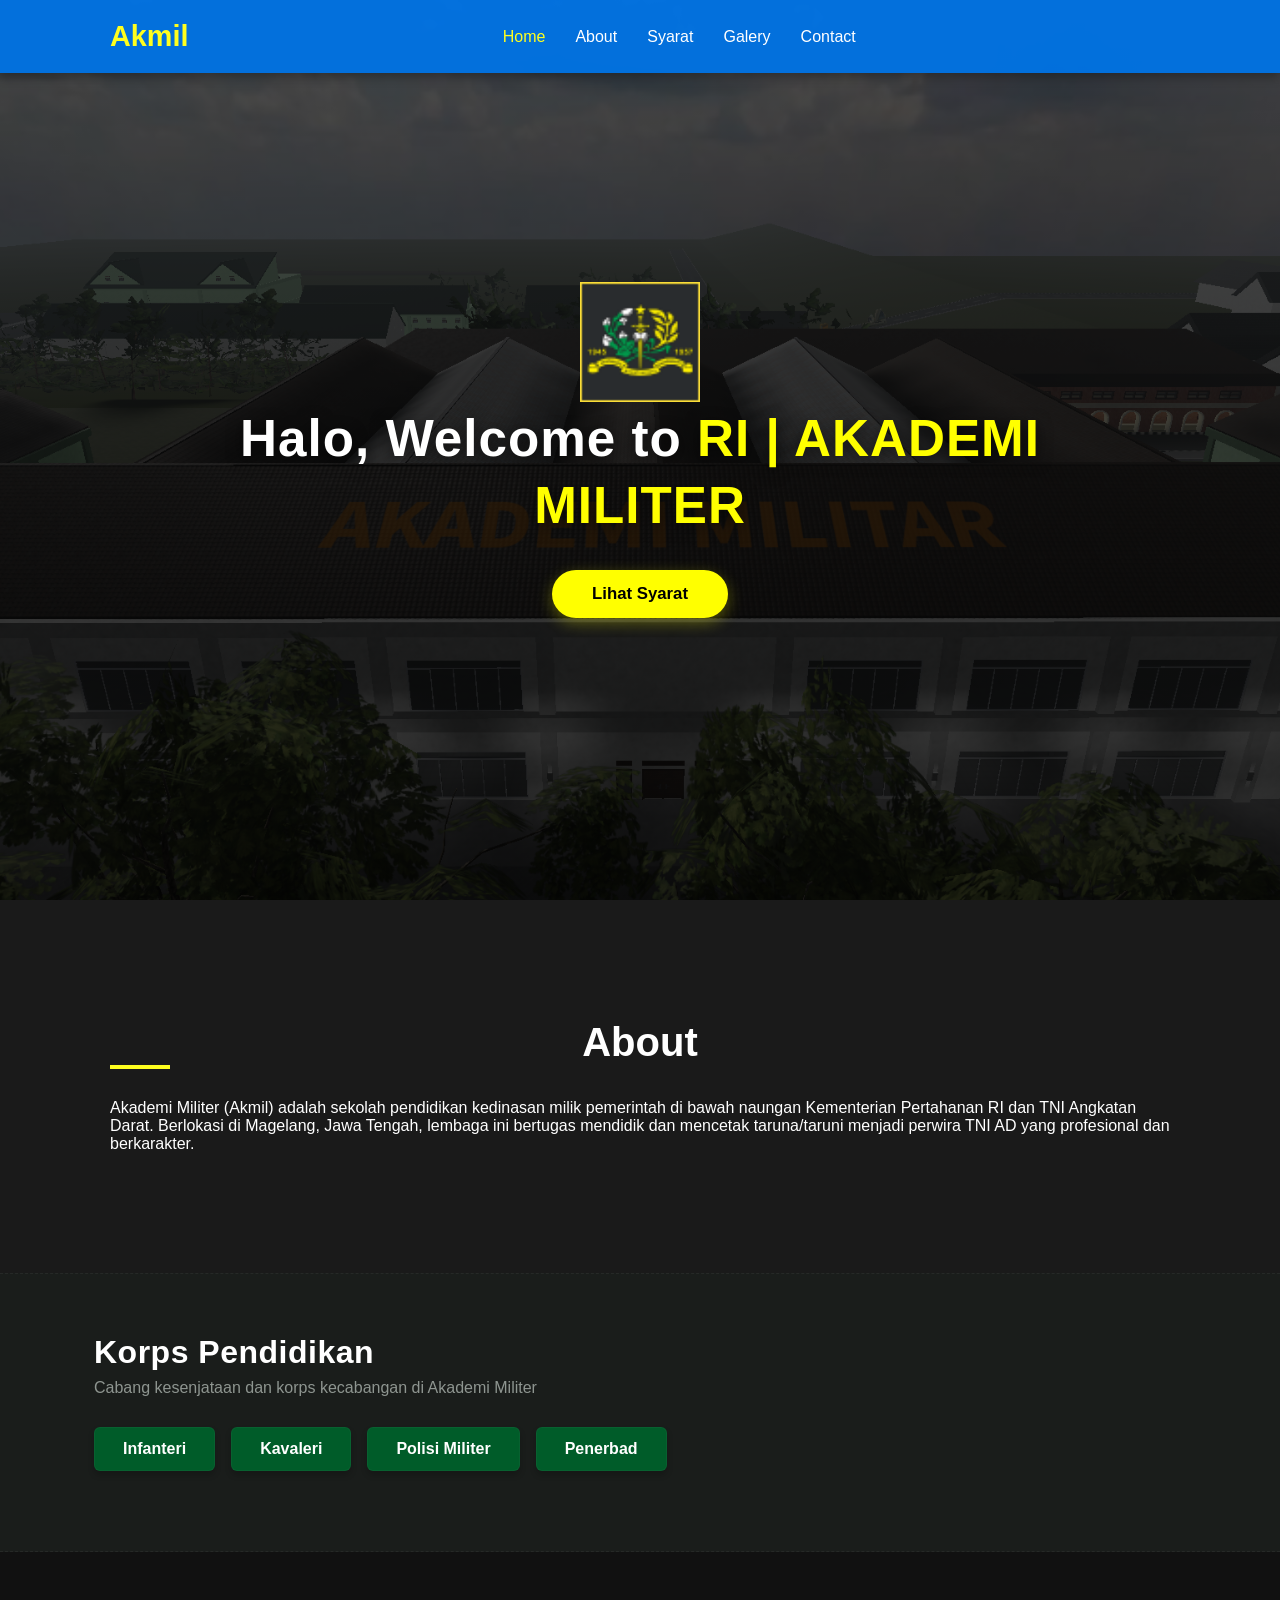
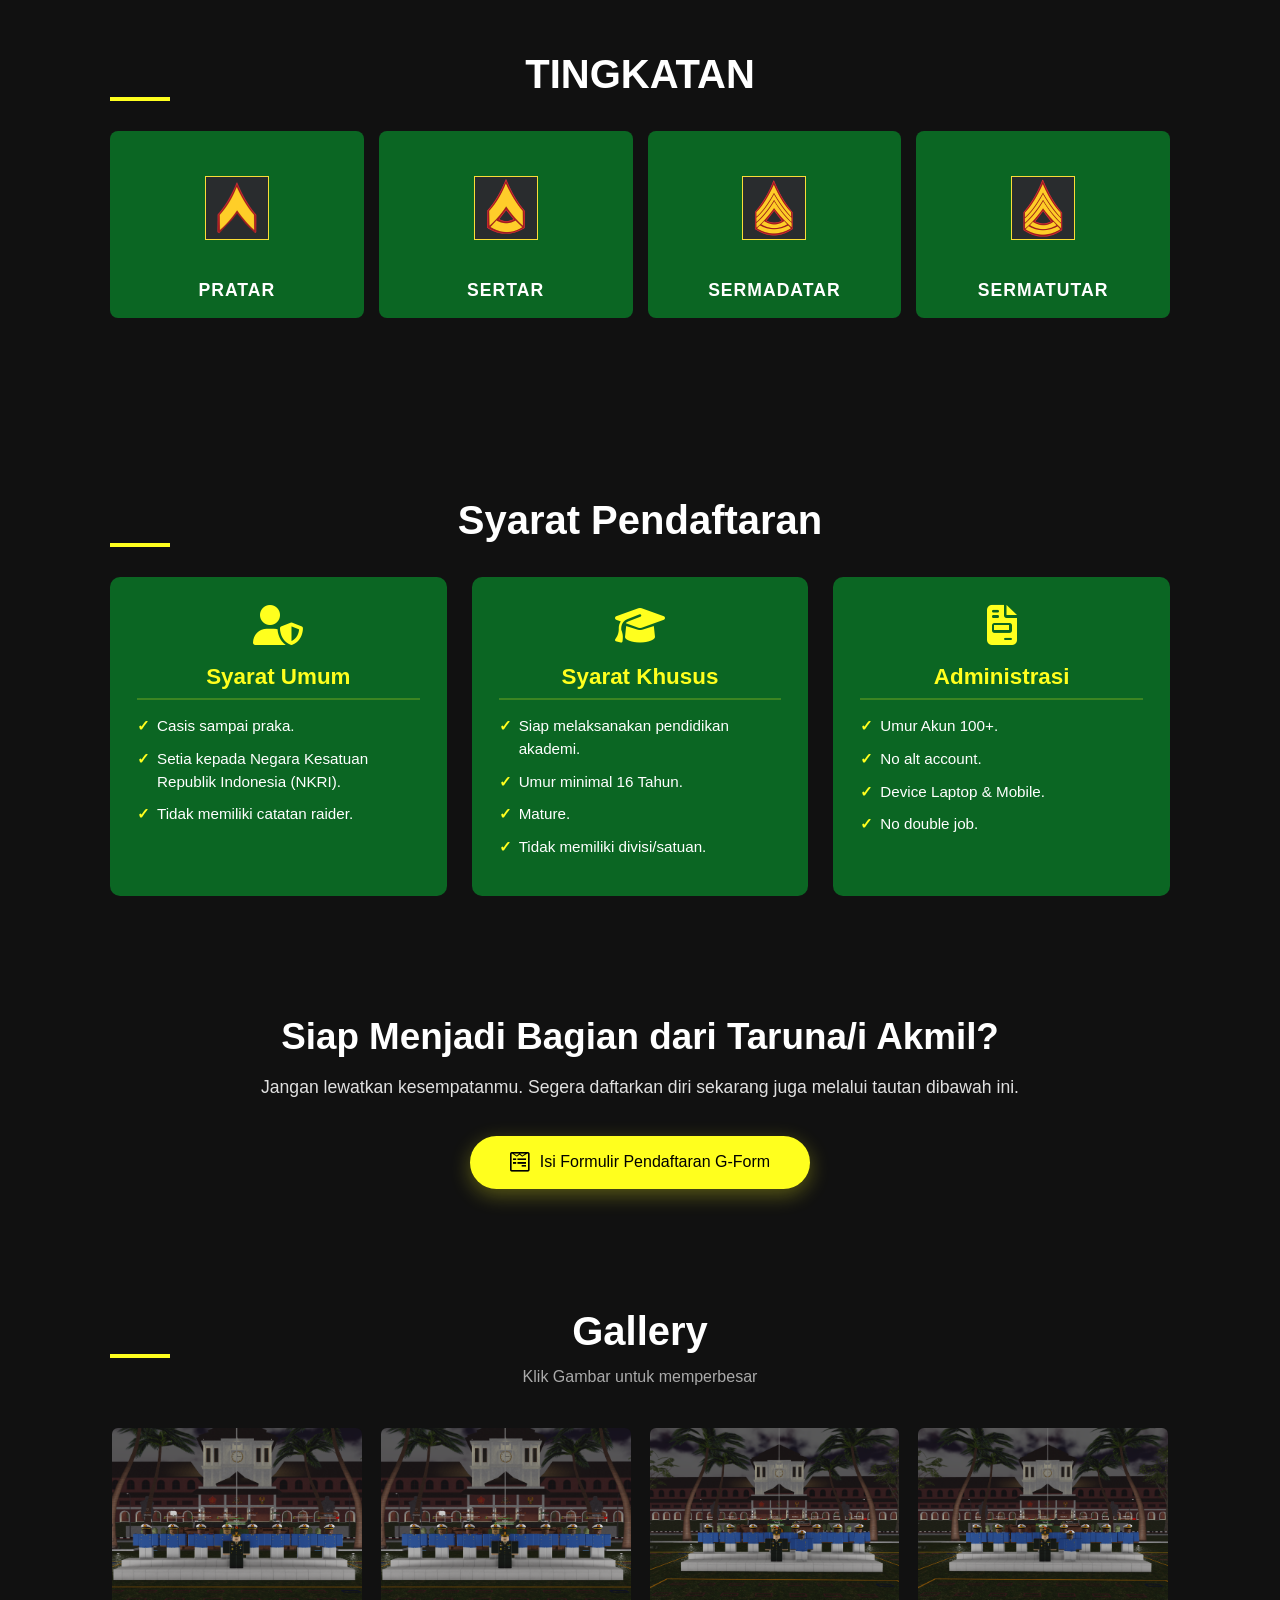
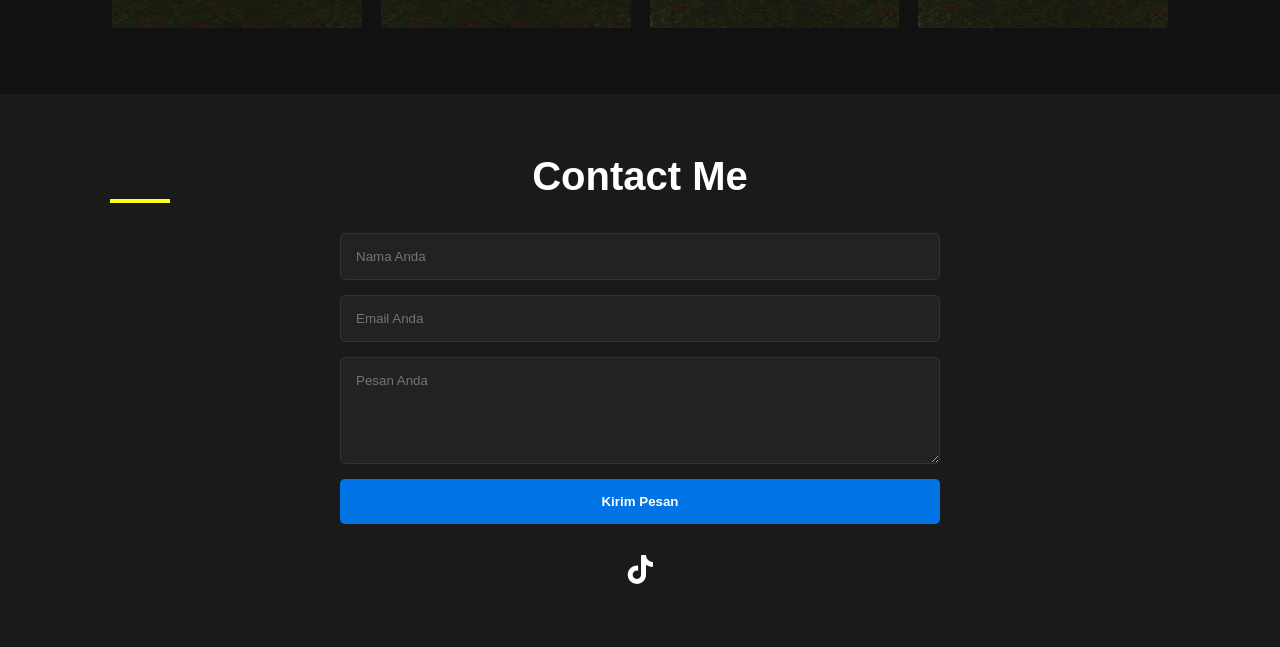
==== index.html @ 9acd3345 "Update 1.1" ====
<!doctype html>
<html lang="en">
  <head>
    <meta charset="UTF-8" />
    <meta name="viewport" content="width=device-width, initial-scale=1.0" />
    <title>AKADEMI MILITER</title>
    <link rel="stylesheet" href="style.css" />
    <link
      rel="stylesheet"
      href="https://cdnjs.cloudflare.com/ajax/libs/font-awesome/6.4.0/css/all.min.css"
    />
  </head>
  <body>
    <!-- NAVBAR START -->
    <nav class="navbar">
      <div class="nav-container">
        <a href="#" class="logo">Akmil</a>
        <ul class="nav-links" id="navLinks">
          <li><a href="#home" class="active">Home</a></li>
          <li>
            <a href="#about" class="dropdown-toggle">About</a>
            <ul class="dropdown-menu">
              <li class="nested-dropdown">
                <a href="#" class="nested-trigger">Korps Pendidikan ▸</a>

                <ul class="nested-menu">
                  <li><a href="/infanteri/infanteri.html">Infanteri</a></li>
                  <li><a href="/kavaleri/kavaleri.html">Kavaleri</a></li>
                  <li><a href="#">Polisi Militer</a></li>
                  <li><a href="#">Penerbad</a></li>
                </ul>
              </li>

              <li><a href="#tingkatan">Tingkatan</a></li>
            </ul>
          </li>
          <li><a href="#syarat">Syarat</a></li>
          <li><a href="#galery">Galery</a></li>
          <li><a href="#contact">Contact</a></li>
        </ul>
        <div class="menu-toggle" id="mobileMenu">
          <span class="bar"></span>
          <span class="bar"></span>
          <span class="bar"></span>
        </div>
      </div>
    </nav>
    <!-- NAVBAR END -->

    <!-- HERO START -->
    <section id="home" class="hero">
      <div class="hero-content">
        <div class="hero-logo-container">
          <img src="image/5.png" alt="" class="hero-logo" />
        </div>
        <h1>
          Halo, Welcome to
          <span class="highlight-yellow">RI | AKADEMI MILITER</span>
        </h1>
        <a href="#syarat" class="btn-lihat-syarat">Lihat Syarat</a>
      </div>
    </section>
    <!-- HERO END -->

    <!-- ABOUT ME -->
    <section id="about" class="about scroll-reveal">
      <div class="container">
        <h2 class="section-title">About</h2>
        <div class="about-grid">
          <div class="about-text">
            <p>
              Akademi Militer (Akmil) adalah sekolah pendidikan kedinasan milik
              pemerintah di bawah naungan Kementerian Pertahanan RI dan TNI
              Angkatan Darat. Berlokasi di Magelang, Jawa Tengah, lembaga ini
              bertugas mendidik dan mencetak taruna/taruni menjadi perwira TNI
              AD yang profesional dan berkarakter.
            </p>
          </div>
        </div>
      </div>
    </section>
    <!-- ABOUT ME END -->

    <section id="korps-pendidikan" class="korps-section">
      <div class="container-korps">
        <h2 class="section-title-korps">Korps Pendidikan</h2>
        <p class="section-subtitle-korps">
          Cabang kesenjataan dan korps kecabangan di Akademi Militer
        </p>

        <div class="korps-buttons-wrapper">
          <a href="/infanteri/infanteri.html" class="korps-btn">Infanteri</a>
          <a href="/kavaleri/kavaleri.html" class="korps-btn">Kavaleri</a>
          <a href="#" class="korps-btn">Polisi Militer</a>
          <a href="#" class="korps-btn">Penerbad</a>
        </div>
      </div>
    </section>

    <!-- SECTION TINGKATAN PANGKAT -->
    <section id="tingkatan" class="tingkatan-section scroll-reveal">
      <div class="container">
        <h2 class="section-title">TINGKATAN</h2>
        <div class="tingkatan-grid">
          <!-- PRATAR -->
          <div class="pangkat-card">
            <div class="pangkat-img-box">
              <img src="/image/6.png" alt="" />
            </div>
            <div class="pangkat-text">PRATAR</div>
          </div>
          <!-- SERTAR -->
          <div class="pangkat-card">
            <div class="pangkat-img-box">
              <img src="/image/7.png" alt="" />
            </div>
            <div class="pangkat-text">SERTAR</div>
          </div>
          <!-- SERMADATAR -->
          <div class="pangkat-card">
            <div class="pangkat-img-box">
              <img src="/image/8.png" alt="" />
            </div>
            <div class="pangkat-text">SERMADATAR</div>
          </div>
          <!-- SERMATUTAR -->
          <div class="pangkat-card">
            <div class="pangkat-img-box">
              <img src="/image/9.png" alt="" />
            </div>
            <div class="pangkat-text">SERMATUTAR</div>
          </div>
        </div>
      </div>
    </section>

    <!-- SYARAT -->
    <section id="syarat" class="syarat-section">
      <div class="container">
        <h2 class="section-title">Syarat Pendaftaran</h2>

        <div class="project-grid">
          <!-- SYARAT UMUM -->
          <div class="project-card-syarat scroll-reveal">
            <div class="syarat-icon">
              <i class="fas fa-user-shield"></i>
            </div>
            <div class="project-info">
              <h3>Syarat Umum</h3>
              <ul>
                <li>Casis sampai praka.</li>
                <li>Setia kepada Negara Kesatuan Republik Indonesia (NKRI).</li>
                <li>Tidak memiliki catatan raider.</li>
              </ul>
            </div>
          </div>

          <!-- Syarat Khusus -->
          <div class="project-card-syarat scroll-reveal">
            <div class="syarat-icon">
              <i class="fas fa-graduation-cap"></i>
            </div>
            <div class="project-info">
              <h3>Syarat Khusus</h3>
              <ul>
                <li>Siap melaksanakan pendidikan akademi.</li>
                <li>Umur minimal 16 Tahun.</li>
                <li>Mature.</li>
                <li>Tidak memiliki divisi/satuan.</li>
              </ul>
            </div>
          </div>

          <!-- Administrasi -->
          <div class="project-card-syarat scroll-reveal">
            <div class="syarat-icon">
              <i class="fas fa-file-invoice"></i>
            </div>
            <div class="project-info">
              <h3>Administrasi</h3>
              <ul>
                <li>Umur Akun 100+.</li>
                <li>No alt account.</li>
                <li>Device Laptop &amp; Mobile.</li>
                <li>No double job.</li>
              </ul>
            </div>
          </div>
        </div>
      </div>
    </section>
    <!-- SYARAT END -->

    <!-- PENDAFTARAN -->
    <section id="pendaftaran" class="pendaftaran_section scroll-reveal">
      <div class="container text-center-cta">
        <h2 class="cta-title">Siap Menjadi Bagian dari Taruna/i Akmil?</h2>
        <p class="cta-subtitle">
          Jangan lewatkan kesempatanmu. Segera daftarkan diri sekarang juga
          melalui tautan dibawah ini.
        </p>
        <a
          href="https://docs.google.com/forms/d/e/1FAIpQLSc3wDZU5ZdJP3DclsAzETI1rInlF4mjYum8f8BNbK_Pau2Jpg/viewform?usp=dialog"
          target="_blank"
          class="btn-daftar-gform"
        >
          <i class="fab fa-wpforms"></i> Isi Formulir Pendaftaran G-Form
        </a>
      </div>
    </section>

    <!-- FOTO GALERY -->
    <section id="galery" class="galery scroll-reveal">
      <div class="container">
        <h2 class="section-title">Gallery</h2>
        <p class="section-subtitle">Klik Gambar untuk memperbesar</p>
        <div class="galery-grid">
          <!-- FIX: class diganti gallery-item agar cocok dengan script.js -->
          <div class="galery-item gallery-item">
            <img src="../image/img1.png" alt="Foto 1" />
          </div>
          <div class="galery-item gallery-item">
            <img src="../image/img1.png" alt="Foto 2" />
          </div>
          <div class="galery-item gallery-item">
            <img src="../image/img2.png" alt="Foto 3" />
          </div>
          <div class="galery-item gallery-item">
            <img src="../image/img2.png" alt="Foto 4" />
          </div>
        </div>
      </div>
    </section>
    <!-- FOTO GALERY END -->

    <!-- FITUR POP-UP -->
    <div id="lightboxModal" class="model">
      <span class="close-modal">&times;</span>
      <img src="../image/img1.png" alt="" id="imgPopup" />
      <div id="caption"></div>
    </div>
    <!-- FITUR POP-UP END -->

    <!-- CONTACT SECTION -->
    <section id="contact" class="contact scroll-reveal">
      <div class="container">
        <h2 class="section-title">Contact Me</h2>
        <form class="contact-form">
          <input type="text" placeholder="Nama Anda" required />
          <input type="email" placeholder="Email Anda" required />
          <textarea rows="5" placeholder="Pesan Anda" required></textarea>
          <button type="submit" class="btn-submit">Kirim Pesan</button>
        </form>
        <div class="social-links">
          <a href="https://www.tiktok.com/@username_kamu" target="_blank"
            ><i class="fab fa-tiktok"></i
          ></a>
        </div>
      </div>
    </section>

    <script src="script.js"></script>
  </body>
</html>
---- style.css ----
:root {
  --primary-blue: #0073e5;
  --secondary-green: #0b6623;
  --accent-yellow: #ffff1e;
  --dark-bg: #111111;
  --light-text: #ffffff;
}

* {
  margin: 0;
  padding: 0;
  box-sizing: border-box;
  font-family: "Segoe UI", "Segoe UI", Tahoma, Geneva, Verdana, sans-serif;
  scroll-behavior: smooth;
}

body {
  background-color: var(--dark-bg);
  color: var(--light-text);
}

.container {
  max-width: 1100px;
  margin: auto;
  padding: 60px 20px;
}

.section-title {
  text-align: center;
  font-size: 2.5rem;
  margin-bottom: 30px;
  position: relative;
  color: var(--light-text);
}

.section-title::after {
  content: "";
  display: block;
  width: 60px;
  height: 4px;
  background-color: var(--accent-yellow);
}

/* NAVBAR START */
.navbar {
  background-color: rgba(0, 115, 229, 0.95);
  position: fixed;
  top: 0;
  width: 100%;
  z-index: 1000;
  box-shadow: 0 4px 10px rgba(0, 0, 0, 0.3);
}

.nav-container {
  display: flex;
  justify-content: space-between;
  align-items: center;
  max-width: 1100px;
  margin: auto;
  padding: 20px;
}

.logo {
  color: var(--accent-yellow);
  font-size: 1.8rem;
  font-weight: bold;
  text-decoration: none;
}

.nav-links {
  display: flex;
  list-style: none;
}

.nav-links a {
  color: var(--light-text);
  text-decoration: none;
  padding: 8px 15px;
  font-weight: 500;
  transition: 0.3s;
}

.nav-links a:hover,
.nav-links a.active {
  color: var(--accent-yellow);
}

/* DROPDOWN DI ABOUT */
.nav-links li.dropdown {
  position: relative;
  display: inline-block;
}

.nav-links .dropdown-menu {
  position: absolute;
  top: 100%;
  left: 50%;
  transform: translateX(-50%) translateY(15px);
  background-color: #111111;
  min-width: 200px;
  border-radius: 8px;
  padding: 10px 0;
  box-shadow: 0 10px 30px rgba(0, 0, 0, 0.55);
  border: 1px solid rgba(255, 255, 255, 0.08);

  list-style: none !important;
  list-style-type: none !important;

  /*SEMBUNYIIN */
  display: none;
  opacity: 0;
  z-index: 999;
}

/* DROPDOWN KORPS */
.dropdown-menu li {
  position: relative;
}

.nester-trigger {
  display: flex;
  justify-content: space-between;
  align-items: center;
}

.nested-menu {
  position: absolute;
  top: -10px;
  left: 100%;
  background-color: #111111 !important;
  border: 1px solid rgba(255, 255, 0, 0.08) !important;
  border-radius: 8px;
  list-style: none !important;
  padding: 10px 0;
  min-width: 200px;
  display: none;
  box-shadow: 0 10px 30px rgba(0, 0, 0, 0.55);
  z-index: 1000;
}

.nested-dropdown:hover .nested-menu {
  display: block;
}

.nested-menu li {
  padding: 10px 16px;
  color: #dddddd impr !important;
  font-size: 0.9rem;
  font-weight: 500;
  transition: all 0.2s ease;
}

.nested-menu li a {
  color: #dddddd !important;
  font-size: 0.95rem;
  font-weight: 500;
  padding: 12px 20px;
  display: block;
  width: 100%;
  text-align: left !important;
  text-decoration: none;
  letter-spacing: 0.3px;
  transition: all 0.25s ease;
}

.nested-menu li a:hover {
  color: #005c29;
  background-color: rgba(0, 92, 41, 0.08) !important;
  padding-left: 26px !important;
}

.nav-links .dropdown-menu::before {
  content: "";
  position: absolute;
  top: 0;
  left: 0;
  width: 100%;
  height: 4px;
  background: #4ab34a;
  border-radius: 8px 8px 0 0;
}

.nav-links .dropdown-menu li {
  width: 100%;
  list-style: none !important;
  list-style-type: none !important;
  padding: 0 !important;
  margin: 0 !important;
}

.nav-links .dropdown-menu li a {
  color: #dddddd !important;
  font-size: 0.95rem !important;
  font-weight: 500 !important;
  padding: 12px 20px !important;
  display: block !important;
  width: 100%;
  text-align: left !important;
  text-decoration: none;
  letter-spacing: 0.3px;
  transition: all 0.25s ease;
}

.nav-links .dropdown-menu li a:hover {
  color: #ffff00 !important;
  background-color: rgba(255, 255, 255, 0.04);
  padding-left: 26px !important;
}

@media (min-width: 769px) {
  .nav-links .dropdown:hover .dropdown-menu {
    display: block;
    opacity: 1;
    transform: translateX(-50%) translateY(3px);
  }
}

.nav-links .dropdown-menu.show-dropdown {
  display: block !important;
  opacity: 1 !important;
  transform: translateX(-50%) translateY(3px) !important;
}

/* RESPONSIVE DI HP */
@media (max-width: 768px) {
  .nav-links .dropdown-menu {
    display: none;
    position: static !important;
    transform: none !important;
    box-shadow: none;
    background-color: rgba(0, 0, 0, 0.15);

    width: 100%;
    padding: 0 !important;
    border: none;
    margin: 0;
  }

  .nav-links .dropdown-menu::before {
    display: none;
  }

  .nav-links .dropdown-menu.show-dropdown {
    display: block !important;
    transform: none !important;
    margin-top: 10px;
    margin-bottom: 10px;
  }

  .nav-links .dropdown-menu li a {
    text-align: center !important;
    padding: 12px 0 !important;
    font-size: 1.1rem !important;
  }

  .nav-links .dropdown-menu li a:hover {
    padding-left: 0 !important;
  }
}
/* NAVBAR END */

.hero {
  background:
    linear-gradient(180deg, rgba(0, 0, 0, 0.6), rgba(0, 0, 0, 0.8) 100%),
    url("image/hero.png") no-repeat center center;
  height: 100vh;
  background-size: cover;
  background-attachment: fixed;
  display: flex;
  justify-content: center;
  align-items: center;
  text-align: center;
  padding: 0 20px;
  position: relative;
}

.profile-img {
  width: 150px;
  height: 150px;
  border-radius: 50%;
  border: 5px solid var(--accent-yellow);
  object-fit: cover;
  margin-bottom: 20px;
}

.hero-content {
  max-width: 900px;
  width: 100%;
}

.hero-logo {
  width: 120px;
  height: auto;
  filter: drop-shadow(0px, 4px, 10px rgba(0, 0, 0, 0.5));
}

.hero h1 {
  color: #ffffff;
  font-size: 3.2rem;
  font-weight: 800;
  letter-spacing: 1px;
  text-shadow: 0 4px 15px rgba(0, 0, 0, 0.6);
  margin-bottom: 30px;
  line-height: 1.3;
}

.highlight-yellow {
  color: #ffff00;
}

.btn-lihat-syarat {
  display: inline-block;
  background-color: #ffff00;
  color: #000000;
  padding: 14px 40px;
  font-size: 1.05rem;
  font-weight: 700;
  text-decoration: none;
  border-radius: 50px;
  box-shadow: 0 5px 15px rgba(255, 255, 0, 0.3);
  transition: all 0.3s ease;
}

.btn-lihat-syarat:hover {
  transform: translateY(-3px);
  box-shadow: 0 8px 20px rgba(255, 255, 0, 0.5);
  background-color: #fffb00;
}
/* HERO END */

.about {
  background-color: #1a1a1a;
  padding: 60px 0;
}

.about-grid {
  display: block;
  margin-top: 30px;
}

.korps-section {
  background-color: #1a1d1b;
  padding: 60px 0 80px 0;
  border-top: 1px dashed rgba(255, 255, 255, 0.05);
  border-bottom: 1px dashed rgba(255, 255, 255, 0.05);
}

.container-korps {
  max-width: 1140px;
  margin: 0 auto;
  padding: 0 24px;
  text-align: left;
}

.section-title-korps {
  font-size: 2rem;
  font-weight: 700;
  color: #ffffff;
  margin-bottom: 8px;
  letter-spacing: 0.5px;
}

.section-subtitle-korps {
  color: #8e9590;
  font-size: 1rem;
  margin-bottom: 30px;
}

.korps-buttons-wrapper {
  display: flex;
  flex-wrap: wrap;
  gap: 16px;
}

.korps-btn {
  display: inline-block;
  background-color: #005c29;
  color: #ffffff !important;
  padding: 12px 28px;
  text-decoration: none !important;
  border-radius: 6px;
  font-size: 1rem;
  font-weight: 600;
  border: 1px solid rgba(255, 255, 255, 0.03);
  box-shadow: 0 4px 6px rgba(0, 0, 0, 0.2);
  transition: all 0.25s cubic-bezier(0.4, 0, 0.2, 1);
}

.korps-btn:hover {
  background-color: #007d37;
  border-color: #ffff00;
  transform: translateY(-3px);
  box-shadow: 0 6px 15px rgba(0, 92, 41, 0.4);
}

/* RESPONSIVE DI HANDPHONE */
@media (max-width: 768px) {
  .korps-section {
    padding: 50px 0;
  }

  .korps-buttons-wrapper {
    display: grid;
    grid-template-columns: repeat(2, 1fr);
    gap: 12px;
  }

  .korps-btn {
    text-align: center;
    padding: 12px 10px;
    font-size: 0.95rem;
  }
}

/* GRID */
.project-grid {
  display: grid;
  grid-template-columns: repeat(3, 1fr);
  gap: 25px;
  margin-top: 30px;
}

.project-card-syarat {
  background-color: var(--secondary-green);
  border-radius: 10px;
  padding: 25px;
  border: 2px solid transparent;
  transition: all 0.3s ease;
  display: flex;
  flex-direction: column;
}

.project-card-syarat:hover {
  transform: translateY(-5px);
  border-color: var(--accent-yellow);
}

.syarat-icon {
  font-size: 2.5rem;
  color: var(--accent-yellow);
  margin-bottom: 15px;
  text-align: center;
}

.project-info h3 {
  color: var(--accent-yellow);
  font-size: 1.4rem;
  margin-bottom: 15px;
  text-align: center;
  border-bottom: 2px solid rgba(255, 255, 30, 0.2);
  padding-bottom: 8px;
}

.project-info ul {
  list-style-type: none;
}

.project-info ul li {
  margin-bottom: 10px;
  font-size: 0.95rem;
  line-height: 1.5;
  position: relative;
  padding-left: 20px;
}

.project-info ul li::before {
  content: "✓";
  position: absolute;
  left: 0;
  color: var(--accent-yellow);
  font-weight: bold;
}

/* GALERY START */
.section-subtitle {
  text-align: center;
  color: #aaa;
  margin-top: -20px;
  margin-bottom: 40px;
}

.galery-grid {
  display: grid;
  grid-template-columns: repeat(auto-fit, minmax(220px, 1fr));
  gap: 15px;
}

.galery-item {
  overflow: hidden;
  border-radius: 8px;
  cursor: pointer;
  border: 2px solid transparent;
  transition: border color 0.3s;
}

.galery-item:hover {
  border-color: var(--accent-yellow);
}

.galery-item img {
  width: 100%;
  height: 200px;
  object-fit: cover;
  transition: transform 0.3s;
}

.galery-item:hover img {
  transform: scale(1.1);
}
/* GALERY END */

/* POP UP START */
.model {
  display: none;
  position: fixed;
  z-index: 2000;
  padding-top: 100px;
  left: 0;
  top: 0;
  width: 100%;
  height: 100%;
  background-color: rgba(0, 0, 0, 0.9);
}

.model-content {
  margin: auto;
  display: block;
  max-width: 80%;
  max-height: 70vh;
  border: 3px solid var(--primary-blue);
}

#caption {
  margin: auto;
  display: block;
  width: 80%;
  text-align: center;
  color: var(--accent-yellow);
  padding: 10px 0;
  font-size: 1.2rem;
}

.close-model {
  position: absolute;
  top: 30px;
  right: 25px;
  color: #fff;
  font-size: 40px;
  font-weight: bold;
  cursor: pointer;
}

/* CONTACT */
.contact {
  background-color: #1a1a1a;
}

.contact-form {
  max-width: 60px;
  max-width: 600px;
  margin: 0 auto 30px;
  display: flex;
  flex-direction: column;
  gap: 15px;
}

.contact-form input,
.contact-form textarea {
  padding: 15px;
  border-radius: 5px;
  border: 1px solid #333;
  background-color: #222;
  color: #fff;
}

.btn-submit {
  background-color: var(--primary-blue);
  color: white;
  padding: 15px;
  border: none;
  border-radius: 5px;
  font-weight: bold;
  cursor: pointer;
  transition: 0.3s;
}

.btn-submit:hover {
  background-color: #0056b3;
}

.social-links {
  text-align: center;
}

.social-links a {
  color: var(--light-text);
  font-size: 1.8rem;
  margin: 0 15px;
  transition: color 0.3s;
}

.social-links a:hover {
  color: var(--accent-yellow);
}

/* TINGKATAN SECTION START*/
.tingkatan-section {
  background-color: var(--dark-bg);
  padding: 40px 0;
}

.tingkatan-grid {
  display: grid;
  grid-template-columns: repeat(4, 1fr);
  gap: 15px;
  margin-bottom: 20px;
}

.pangkat-card {
  background-color: #0b6623;
  border-radius: 8px;
  padding: 15px;
  text-align: center;
  display: flex;
  flex-direction: column;
  align-items: center;
  justify-content: center;
  transition:
    transform 0.3s ease,
    border-color 0.3s ease;
  border: 2px solid transparent;
}

.pangkat-card:hover {
  transform: translateY(-5px);
  border-color: var(--accent-yellow);
}

.pangkat-img-box {
  width: 100%;
  height: 120px;
  display: flex;
  align-items: center;
  justify-content: center;
  margin-bottom: 12px;
  overflow: hidden;
}

.pangkat-img {
  max-width: 100%;
  max-height: 100%;
  object-fit: contain;
}

.pangkat-text {
  color: var(--light-text);
  font-size: 1.1rem;
  font-weight: bold;
  letter-spacing: 1px;
}

/* RESPOSIVE PANGKAT */
@media (max-width: 992px) {
  .tingkatan-grid {
    grid-template-columns: repeat(2, 1fr);
  }
}

@media (max-width: 576px) {
  .tingkatan-grid {
    grid-template-columns: 1fr;
    gap: 10px;
  }

  .pangkat-img-box {
    height: 100px;
  }
}
/* TINGAKATAN END */

/* PENDAFTARAN START */
.pendaftaran-section {
  background: linear-gradient(
    135deg,
    var(--secondary-green, var(--primary-blue))
  );
  text-align: center;
  padding: 80px 20px;
}

.text-center-cta {
  display: flex;
  flex-direction: column;
  align-items: center;
  justify-content: center;
  max-width: 800px;
  margin: auto;
}

.cta-title {
  font-size: 2.3rem;
  color: var(--light-text);
  margin-bottom: 15px;
  font-weight: bold;
}

.cta-subtitle {
  font-size: 1.1rem;
  color: #e0e0e0;
  margin-bottom: 35px;
  line-height: 1.6;
}

/* TOMBOL */
.btn-daftar-gform {
  display: inline-flex;
  align-items: center;
  gap: 10px;
  background-color: var(--accent-yellow);
  color: #000000;
  padding: 15px 40px;
  font-weight: 1.2rem;
  text-decoration: none;
  border-radius: 50px;
  box-shadow: 0 6px 20px rgba(255, 255, 30, 0.3);
  transition: all 0.3s ease;
}

.btn-daftar-gform:hover {
  transform: translateY(-5px);
  box-shadow: 0 10px 25px rgba(255, 255, 30, 0.5);
  background-color: #fffb00;
}

.btn-daftar-gform i {
  font-size: 1.4rem;
}

@keyframes fadeInUp {
  from {
    opacity: 0;
    transform: translateY(40px);
  }

  to {
    opacity: 1;
    transform: translateY(0);
  }
}

.hero-content {
  animation: fadeInUp 1.2s ease-out forwards;
}

.scroll-reveal {
  opacity: 0;
  transform: translateY(50px);
  transition:
    opacity 0.8s ease-out,
    transform 0.8s ease-out;
}

.scroll-reveal.appeared {
  opacity: 1;
  transform: translateY(0);
}

.project-grid.project-card-syarat:nth-child(1) {
  transition-delay: 0.1s;
}
.project-grid.project-card-syarat:nth-child(2) {
  transition-delay: 0.3s;
}
.project-grid.project-card-syarat:nth-child(3) {
  transition-delay: 0.5s;
}

/* RESPONSIVE*/

/* TABLET VIEW */
@media (max-width: 992px) {
  .project-grid {
    grid-template-columns: repeat(2, 1fr);
  }
}

/* HP VIEW */
@media (max-width: 768px) {
  .about-grid {
    grid-template-columns: 1fr;
  }
  .project-grid {
    grid-template-columns: 1fr;
  }
  .nav-links {
    display: none;
    flex-direction: column;
    position: absolute;
    top: 70px;
    right: 0;
    background-color: var(--primary-blue);
    width: 100%;
    text-align: center;
    box-shadow: 0 4px 5px rgba(0, 0, 0, 0.2);
  }
  .nav-links.active {
    display: flex;
  }
  .nav-links li {
    margin: 15px 0;
  }
  .menu-toggle {
    display: block;
    cursor: pointer;
  }
  .menu-toggle .bar {
    display: block;
    width: 25px;
    height: 3px;
    margin: 5px auto;
    background-color: #fff;
  }
}
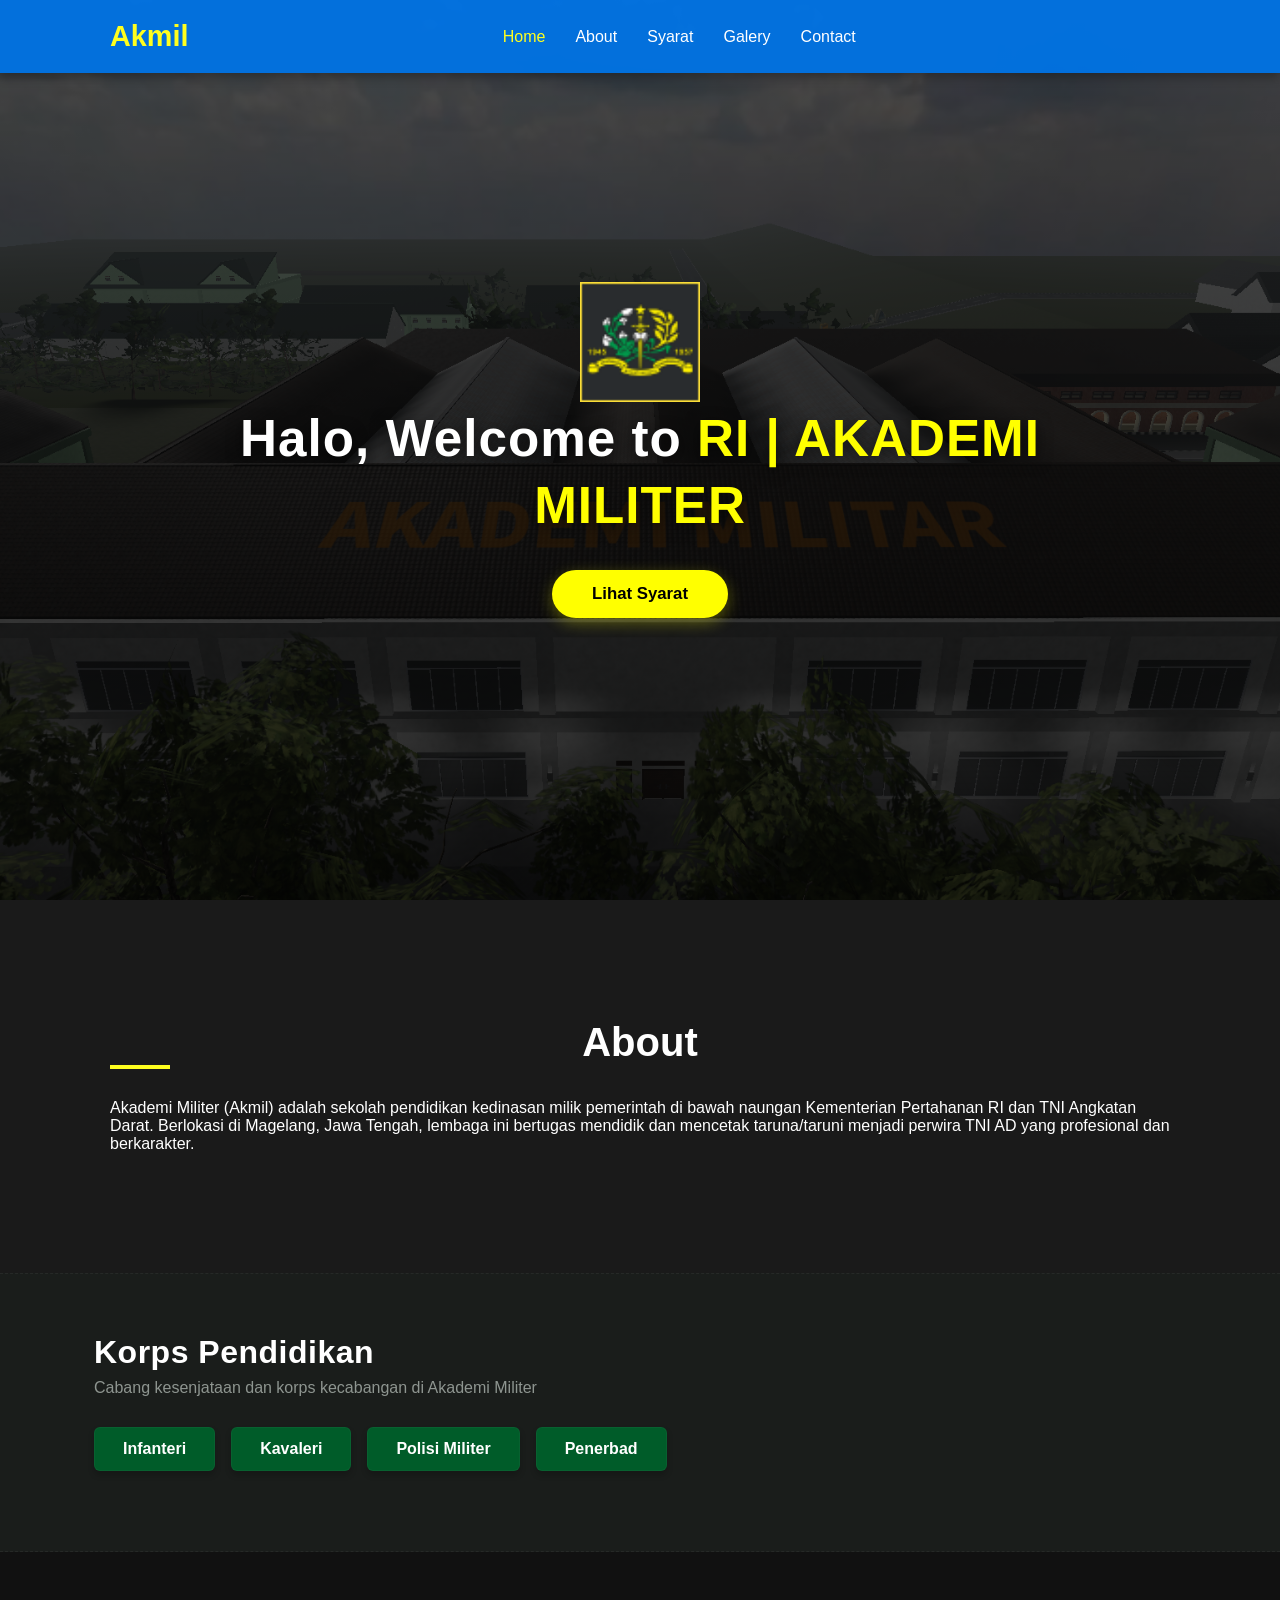
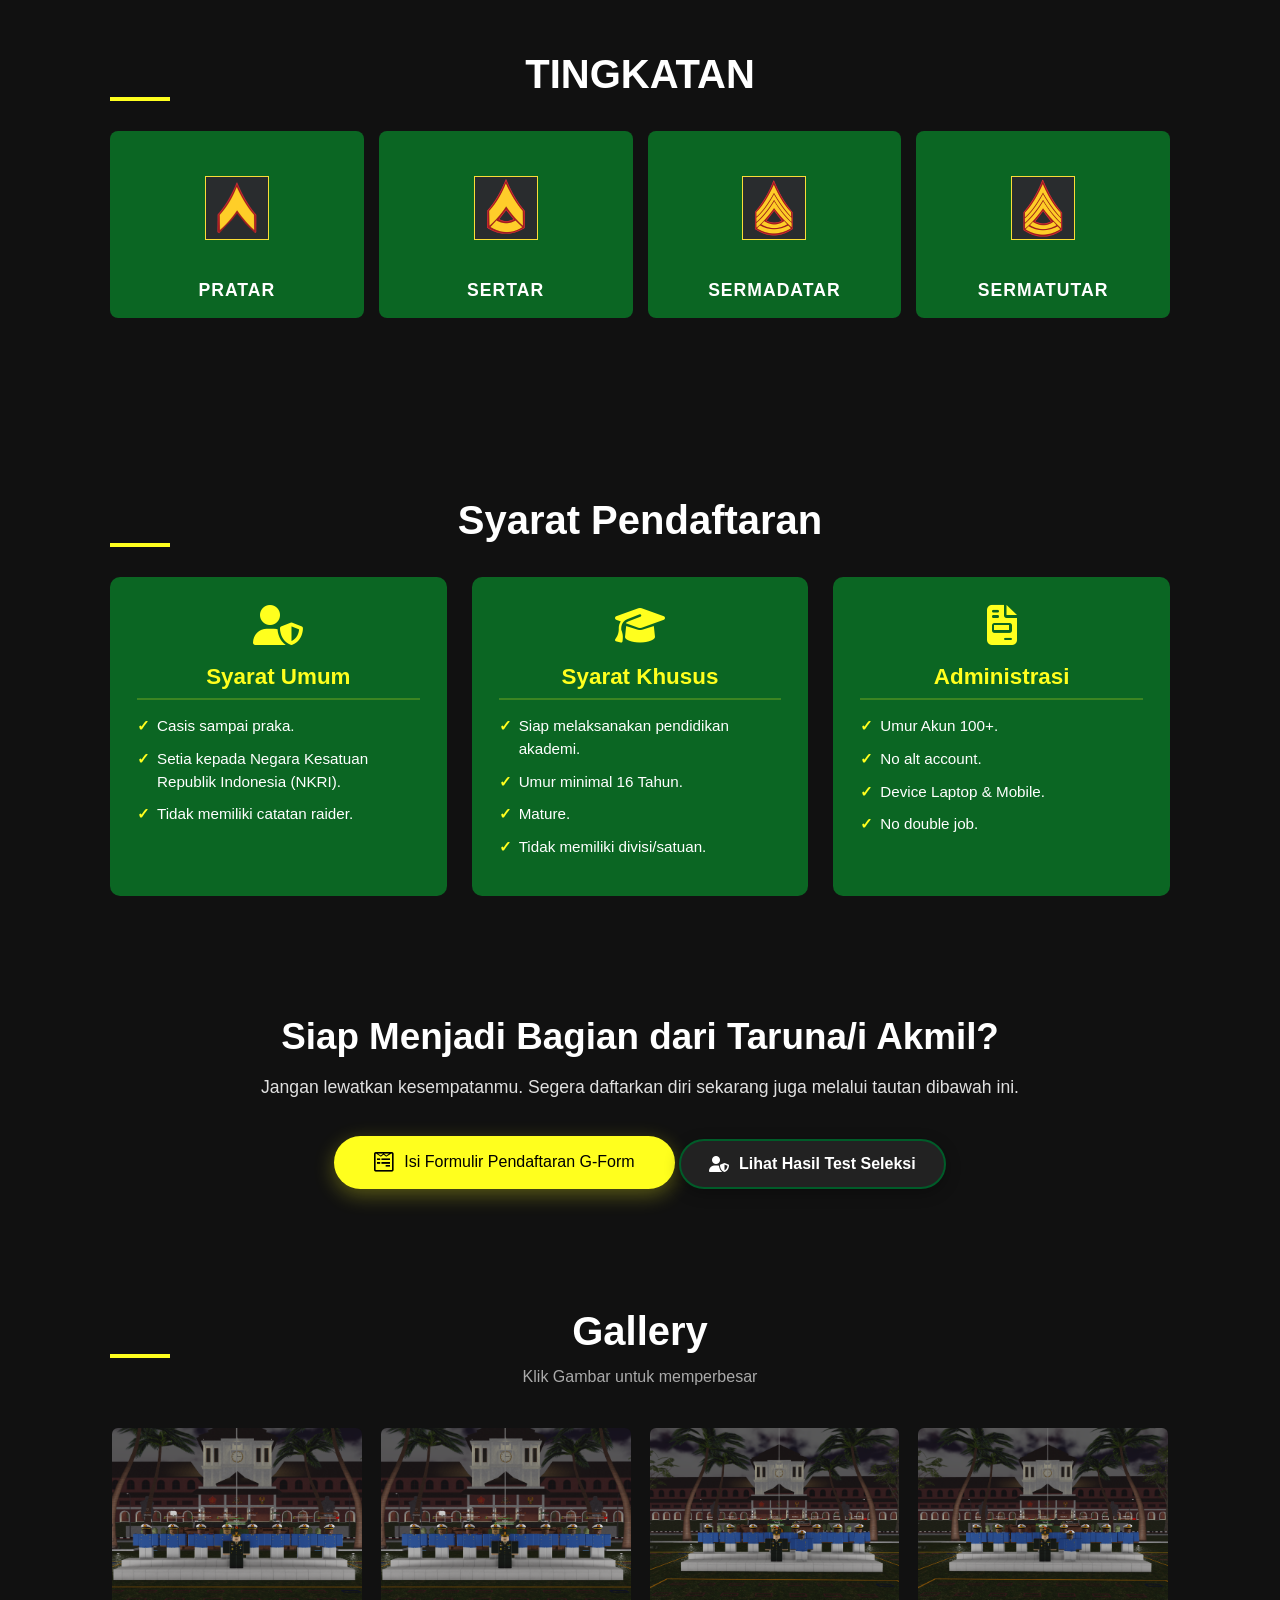
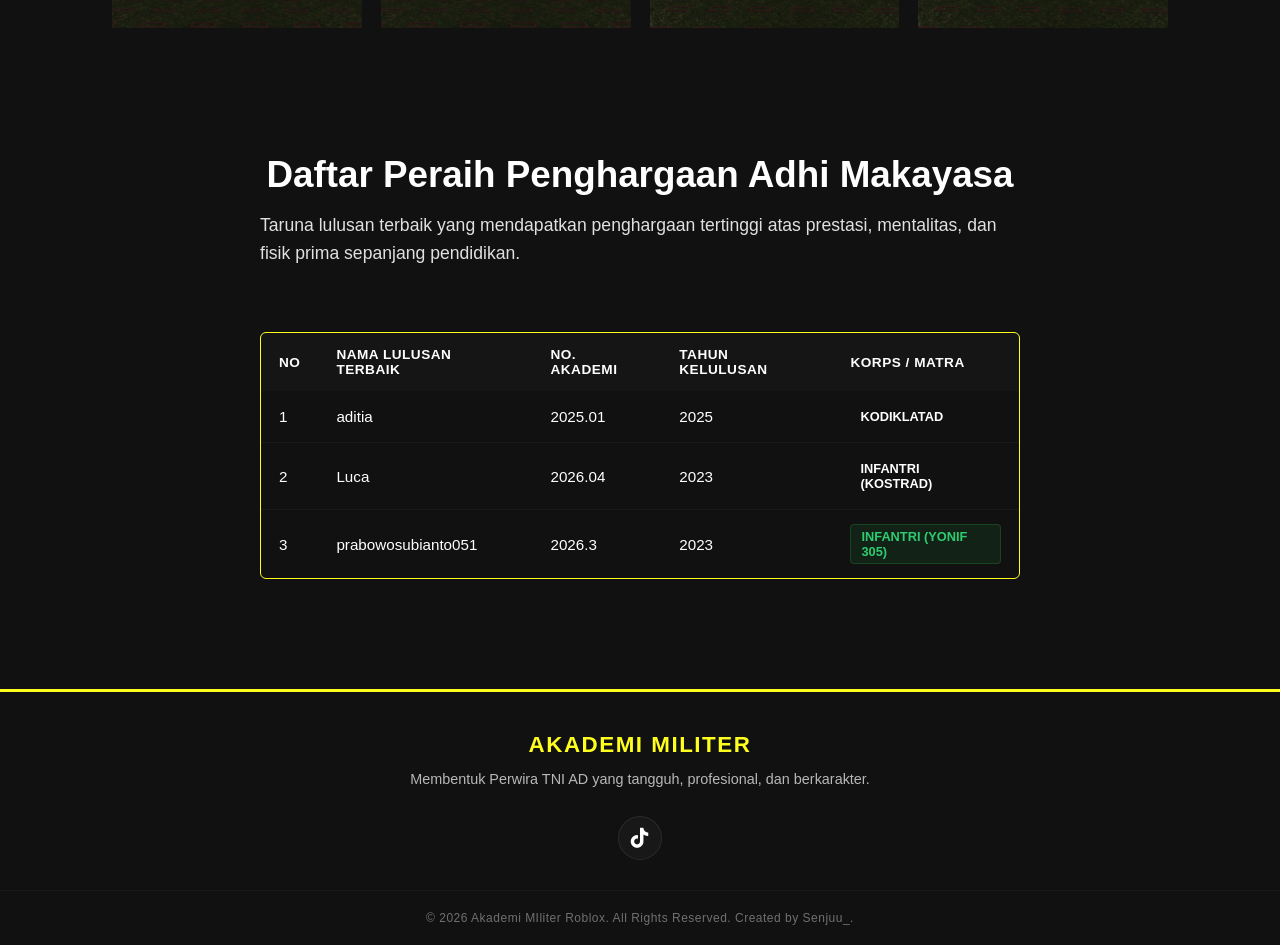
==== commit 61da347a: "Update!" ====
--- a/index.html
+++ b/index.html
@@ -24,9 +24,21 @@
                 <a href="#" class="nested-trigger">Korps Pendidikan ▸</a>
 
                 <ul class="nested-menu">
-                  <li><a href="/infanteri/infanteri.html">Infanteri</a></li>
-                  <li><a href="/kavaleri/kavaleri.html">Kavaleri</a></li>
-                  <li><a href="#">Polisi Militer</a></li>
+                  <li>
+                    <a href="/infanteri/infanteri.html" target="_blank"
+                      >Infanteri</a
+                    >
+                  </li>
+                  <li>
+                    <a href="/kavaleri/kavaleri.html" target="_blank"
+                      >Kavaleri</a
+                    >
+                  </li>
+                  <li>
+                    <a href="/polisi militer/pomad.html" target="_blank"
+                      >Polisi Militer</a
+                    >
+                  </li>
                   <li><a href="#">Penerbad</a></li>
                 </ul>
               </li>
@@ -81,7 +93,7 @@
     </section>
     <!-- ABOUT ME END -->
 
-    <section id="korps-pendidikan" class="korps-section">
+    <section id="korps-pendidikan" class="korps-section scroll-reveal">
       <div class="container-korps">
         <h2 class="section-title-korps">Korps Pendidikan</h2>
         <p class="section-subtitle-korps">
@@ -89,9 +101,15 @@
         </p>
 
         <div class="korps-buttons-wrapper">
-          <a href="/infanteri/infanteri.html" class="korps-btn">Infanteri</a>
-          <a href="/kavaleri/kavaleri.html" class="korps-btn">Kavaleri</a>
-          <a href="#" class="korps-btn">Polisi Militer</a>
+          <a href="/infanteri/infanteri.html" target="_blank" class="korps-btn"
+            >Infanteri</a
+          >
+          <a href="/kavaleri/kavaleri.html" target="_blank" class="korps-btn"
+            >Kavaleri</a
+          >
+          <a href="/polisi militer/pomad.html" target="_blank" class="korps-btn"
+            >Polisi Militer</a
+          >
           <a href="#" class="korps-btn">Penerbad</a>
         </div>
       </div>
@@ -199,13 +217,19 @@
           Jangan lewatkan kesempatanmu. Segera daftarkan diri sekarang juga
           melalui tautan dibawah ini.
         </p>
-        <a
-          href="https://docs.google.com/forms/d/e/1FAIpQLSc3wDZU5ZdJP3DclsAzETI1rInlF4mjYum8f8BNbK_Pau2Jpg/viewform?usp=dialog"
-          target="_blank"
-          class="btn-daftar-gform"
-        >
-          <i class="fab fa-wpforms"></i> Isi Formulir Pendaftaran G-Form
-        </a>
+        <div>
+          <a
+            href="#formulirModal"
+            id="openFormBtn"
+            target="_blank"
+            class="btn-daftar-gform"
+          >
+            <i class="fab fa-wpforms"></i> Isi Formulir Pendaftaran G-Form
+          </a>
+          <a href="/hasil_nilai.html" class="btn-cek-hasil" target="_blank">
+            <i class="fas fa-user-shield"></i> Lihat Hasil Test Seleksi
+          </a>
+        </div>
       </div>
     </section>
 
@@ -215,7 +239,6 @@
         <h2 class="section-title">Gallery</h2>
         <p class="section-subtitle">Klik Gambar untuk memperbesar</p>
         <div class="galery-grid">
-          <!-- FIX: class diganti gallery-item agar cocok dengan script.js -->
           <div class="galery-item gallery-item">
             <img src="../image/img1.png" alt="Foto 1" />
           </div>
@@ -241,23 +264,165 @@
     </div>
     <!-- FITUR POP-UP END -->
 
-    <!-- CONTACT SECTION -->
-    <section id="contact" class="contact scroll-reveal">
-      <div class="container">
-        <h2 class="section-title">Contact Me</h2>
-        <form class="contact-form">
-          <input type="text" placeholder="Nama Anda" required />
-          <input type="email" placeholder="Email Anda" required />
-          <textarea rows="5" placeholder="Pesan Anda" required></textarea>
-          <button type="submit" class="btn-submit">Kirim Pesan</button>
+    <!-- ADHIMAKAYASA SECTION -->
+    <section id="adhi-makayasa" class="data0-table-container scroll-reveal">
+      <div class="container text-center-cta">
+        <h2 class="cta-title">Daftar Peraih Penghargaan Adhi Makayasa</h2>
+        <p class="cta-subtitle">
+          Taruna lulusan terbaik yang mendapatkan penghargaan tertinggi atas
+          prestasi, mentalitas, dan fisik prima sepanjang pendidikan.
+        </p>
+
+        <div
+          class="data-table-container"
+          style="margin-top: 30px; text-align: left"
+        >
+          <table class="wiki-table">
+            <thead>
+              <tr>
+                <th>No</th>
+                <th>Nama Lulusan Terbaik</th>
+                <th>No. Akademi</th>
+                <th>Tahun Kelulusan</th>
+                <th>Korps / Matra</th>
+              </tr>
+            </thead>
+            <tbody>
+              <tr>
+                <td>1</td>
+                <td>aditia</td>
+                <td>2025.01</td>
+                <td>2025</td>
+                <td>
+                  <span class="badge badge-kodiklatad">KODIKLATAD</span>
+                </td>
+              </tr>
+              <tr>
+                <td>2</td>
+                <td>Luca</td>
+                <td>2026.04</td>
+                <td>2023</td>
+                <td>
+                  <span class="badge badge-kodiklatad">Infantri (Kostrad)</span>
+                </td>
+              </tr>
+              <tr>
+                <td>3</td>
+                <td>prabowosubianto051</td>
+                <td>2026.3</td>
+                <td>2023</td>
+                <td>
+                  <span class="badge badge-kostrad">Infantri (Yonif 305)</span>
+                </td>
+              </tr>
+            </tbody>
+          </table>
+        </div>
+      </div>
+    </section>
+
+    <footer class="main-footer">
+      <div class="footer-container">
+        <div class="footer-brand">
+          <h3>AKADEMI MILITER</h3>
+          <p>
+            Membentuk Perwira TNI AD yang tangguh, profesional, dan berkarakter.
+          </p>
+        </div>
+
+        <div class="footer-socials">
+          <a
+            href="https://www.tiktok.com/@username_kamu"
+            target="_blank"
+            aria-label="TikTok"
+          >
+            <i class="fab fa-tiktok"></i>
+          </a>
+        </div>
+      </div>
+
+      <div class="footer-bottom">
+        <p>
+          &copy; 2026 Akademi MIliter Roblox. All Rights Reserved. Created by Senjuu_.
+        </p>
+      </div>
+    </footer>
+
+    <!-- INI BUAT FORMULIR PENDAFTARAN -->
+    <div id="formulirModal" class="form-overlay">
+      <div class="form-modal-box">
+        <span class="close-form-modal">&times;</span>
+
+        <div class="form-modal-header">
+          <h3>REGISTRASI DIVISI ROBLOX</h3>
+          <p>Pastikan data akun dan role Anda sudah sesuai</p>
+        </div>
+
+        <form action="" method="POST" class="form-modal-content">
+          <input type="hidden" id="hiddenNoCatar" name="nomor_catar" />
+
+          <div class="form-group-custom">
+            <label>Nama / Username Roblox</label>
+            <input
+              type="text"
+              name="nama_roblox"
+              placeholder="Contoh: Builderman_RPL"
+              required
+              autocomplete="off"
+            />
+          </div>
+
+          <div class="form-group-custom">
+            <label>ID Akun Roblox</label>
+            <input
+              type="text"
+              name="id_roblox"
+              placeholder="Contoh: 41829402"
+              required
+              autocomplete="off"
+            />
+          </div>
+
+          <div class="form-group-custom">
+            <label>Jenis Kelamin</label>
+            <select name="jenis_kelamin" required>
+              <option value="" disabled selected>Pilih Jenis Kelamin</option>
+              <option value="Laki-laki">Laki-laki</option>
+              <option value="Perempuan">Perempuan</option>
+            </select>
+          </div>
+
+          <div class="form-group-custom">
+            <label>Role / Peran Utama</label>
+            <select name="role_roblox" required>
+              <option value="" disabled selected>Pilih Role Anda</option>
+              <option value="Attacker / Rusher">CALON SISWA</option>
+              <option value="Defender / Tank">PRADA-PRAKA</option>
+            </select>
+          </div>
+
+          <button
+            type="submit"
+            name="submit_roblox"
+            class="btn-submit-form-custom"
+          >
+            SUBMIT DATA AKUN
+          </button>
         </form>
-        <div class="social-links">
-          <a href="https://www.tiktok.com/@username_kamu" target="_blank"
-            ><i class="fab fa-tiktok"></i
-          ></a>
-        </div>
-      </div>
-    </section>
+      </div>
+    </div>
+    <!-- END FORMULIR PENDAFTARAN -->
+    <script>
+      document.addEventListener("DOMContentLoaded", function () {
+        const suksesModal = document.getElementById("suksesModal");
+        const tampilNoCatar = document.getElementById("tampilNoCatar");
+
+        if (suksesModal && tampilNoCatar) {
+          tampilNoCatar.innerText = "<?php echo $no_catar_saved; ?>";
+          suksesModal.style.display = "flex";
+        }
+      });
+    </script>
 
     <script src="script.js"></script>
   </body>
--- a/style.css
+++ b/style.css
@@ -775,8 +775,320 @@
   transition-delay: 0.5s;
 }
 
+/* BOTTOM HASIL SELEKSI */
+.btn-cek-hasil {
+  display: inline-flex;
+  align-items: center;
+  gap: 10px;
+  padding: 14px 28px;
+  background-color: #222222;
+  color: #ffffff;
+  border: 2px solid #005c29;
+  border-radius: 50px;
+  font-size: 1rem;
+  font-weight: 700;
+  text-decoration: none;
+  box-shadow: 0 4px 15px rgba(0, 0, 0, 0.3);
+  transition: all 0.25s ease;
+  cursor: pointer;
+}
+
+.btn-cek-hasil:hover {
+  background-color: #005c29;
+  color: #ffff00;
+  box-shadow: 0 5px 20px rgba(0, 92, 41, 0.4);
+  transform: translateY(-2px);
+}
+
+/* STYLE FORMULIR PENDAFTARAN */
+.form-overlay {
+  position: fixed;
+  top: 0;
+  left: 0;
+  width: 100%;
+  height: 100%;
+  background-color: rgba(0, 0, 0, 0.75);
+  backdrop-filter: blur(10px);
+  z-index: 999999;
+  display: none;
+  align-items: center;
+  justify-content: center;
+  overflow-y: auto;
+  padding: 20px;
+}
+
+.form-modal-box {
+  background-color: #111111;
+  border: 1px solid rgba(255, 255, 255, 0.08);
+  border-top: 5px solid #ffff00;
+  width: 100%;
+  max-width: 650px;
+  padding: 35px 30px;
+  border-radius: 10px;
+  position: relative;
+  box-shadow: 0 20px 50px rgba(0, 0, 0, 0.7);
+  animation: formSlideUp 0.35s ease-out;
+}
+
+@keyframes formSlideUp {
+  from {
+    transform: translateY(40px);
+    opacity: 0;
+  }
+  to {
+    transform: translateY(0);
+    opacity: 1;
+  }
+}
+
+/* DESIGN KALO DI CLOSE */
+.close-form-modal {
+  position: absolute;
+  top: 15px;
+  right: 22px;
+  font-size: 2rem;
+  color: #8e9590;
+  cursor: pointer;
+  transition: color 0.2s;
+}
+
+.close-form-modal:hover {
+  color: #ff4d5e;
+}
+
+.form-modal-header {
+  text-align: center;
+  margin-bottom: 30px;
+}
+
+.form-modal-header h3 {
+  color: #ffffff;
+  font-size: 1.6rem;
+  font-weight: 800;
+  letter-spacing: 1.5px;
+  margin: 0 0 5px 0;
+}
+
+.form-modal-header p {
+  color: #8e9590;
+  font-size: 0.85rem;
+  margin: 0;
+}
+
+.form-row-two {
+  display: flex;
+  gap: 20px;
+}
+
+.form-group-custom {
+  flex: 1;
+  margin-bottom: 20px;
+  min-width: 200px;
+}
+
+.form-group-custom label {
+  display: block;
+  color: #dddddd;
+  font-size: 0.85rem;
+  font-weight: 600;
+  margin-bottom: 8px;
+  text-transform: uppercase;
+  letter-spacing: 0.5px;
+}
+
+.form-group-custom input,
+.form-group-custom select {
+  width: 100%;
+  padding: 12px 14px;
+  background-color: #1a1d1b;
+  border: 1px solid rgba(255, 255, 255, 0.1);
+  border-radius: 6px;
+  color: #ffffff;
+  font-size: 0.95rem;
+  transition: all 0.25s ease;
+}
+
+.form-group-custom input:focus,
+.form-group-custom select:focus {
+  outline: none;
+  border-color: #ffff00;
+  box-shadow: 0 0 8px rgba(255, 255, 0, 0.2);
+}
+
+.btn-submit-form-custom {
+  width: 100%;
+  padding: 14px;
+  background-color: #005c29;
+  color: #ffffff;
+  border: none;
+  border-radius: 6px;
+  font-size: 1rem;
+  font-weight: 700;
+  letter-spacing: 1px;
+  cursor: pointer;
+  margin-top: 15px;
+  transition: all 0.25s ease;
+}
+
+.btn-submit-form-custom:hover {
+  background-color: #007d37;
+  color: #ffff00;
+  box-shadow: 0 5px 20px rgba(0, 92, 41, 0.4);
+}
+
+@media screen and (max-width: 600px) {
+  .form-row-two {
+    flex-direction: column;
+    gap: 0;
+  }
+}
+
+/* TABEL NAMA TARUNA  */
+.full-width-section {
+  width: 100%;
+  margin-top: 20px;
+}
+
+.data-table-container {
+  width: 100%;
+  overflow-x: auto;
+  margin-top: 15px;
+  border-radius: 6px;
+  border: 1px solid var(--accent-yellow);
+}
+
+.wiki-table {
+  width: 100%;
+  border-collapse: collapse;
+  background-color: var(--bg-card);
+  font-size: 0.95rem;
+}
+
+.wiki-table th,
+.wiki-table td {
+  padding: 14px 18px;
+  text-align: left;
+}
+
+.wiki-table th {
+  background-color: rgba(255, 255, 255, 0.02);
+  color: var();
+  font-weight: 700;
+  border-bottom: 2px solid var(--border-color);
+  text-transform: uppercase;
+  font-size: 0.85rem;
+  letter-spacing: 0.5px;
+}
+
+.wiki-table tr {
+  border-bottom: 1px solid rgba(255, 255, 255, 0.04);
+}
+
+.wiki-table tr:last-child {
+  border-bottom: none;
+}
+
+.badge {
+  display: inline-block;
+  padding: 4px 10px;
+  font-size: 0.8rem;
+  font-weight: 700;
+  border-radius: 4px;
+  text-transform: uppercase;
+}
+.badge-kopassus {
+  background-color: rgba(220, 53, 69, 0.12);
+  color: #ff4d5e;
+  border: 1px solid rgba(220, 53, 69, 0.25);
+}
+.badge-kostrad {
+  background-color: rgba(40, 167, 69, 0.12);
+  color: #2ecc71;
+  border: 1px solid rgba(40, 167, 69, 0.25);
+}
+
+/* START FOOTER */
+.main-footer {
+  background-color: var(--dark-bg);
+  border-top: 3px solid var(--accent-yellow); 
+  color: var(--light-text);
+  padding: 40px 0 20px 0;
+  margin-top: 50px;
+  font-family: "Segoe UI", sans-serif;
+}
+
+.footer-container {
+  max-width: 1200px;
+  margin: 0 auto;
+  padding: 0 20px;
+  display: flex;
+  flex-direction: column; 
+  align-items: center; 
+  text-align: center;
+  gap: 25px; 
+}
+
+.footer-brand h3 {
+  color: var(--accent-yellow); 
+  margin: 0 0 10px 0;
+  font-size: 1.4rem;
+  letter-spacing: 1.5px;
+  font-weight: 700;
+  text-transform: uppercase;
+}
+
+.footer-brand p {
+  color: rgba(255, 255, 255, 0.7);
+  margin: 0;
+  font-size: 0.9rem;
+  max-width: 550px; 
+  line-height: 1.6;
+}
+
+/* TIKTOK */
+.footer-socials {
+  display: flex;
+  justify-content: center;
+}
+
+.footer-socials a {
+  display: flex;
+  align-items: center;
+  justify-content: center;
+  width: 44px;
+  height: 44px;
+  background-color: rgba(255, 255, 255, 0.03);
+  border: 1px solid rgba(255, 255, 255, 0.08);
+  border-radius: 50%;
+  color: var(--light-text);
+  font-size: 1.25rem;
+  text-decoration: none;
+  transition: all 0.3s ease;
+}
+
+.footer-socials a:hover {
+  background-color: var(--primary-blue); 
+  color: var(--light-text);
+  border-color: var(--primary-blue);
+  transform: translateY(-3px);
+  box-shadow: 0 5px 15px rgba(0, 115, 229, 0.5);
+}
+
+.footer-bottom {
+  text-align: center;
+  margin-top: 30px;
+  padding-top: 20px;
+  border-top: 1px solid rgba(255, 255, 255, 0.04);
+}
+
+.footer-bottom p {
+  margin: 0;
+  font-size: 0.75rem;
+  color: rgba(255, 255, 255, 0.4);
+  letter-spacing: 0.5px;
+}
+
 /* RESPONSIVE*/
-
 /* TABLET VIEW */
 @media (max-width: 992px) {
   .project-grid {
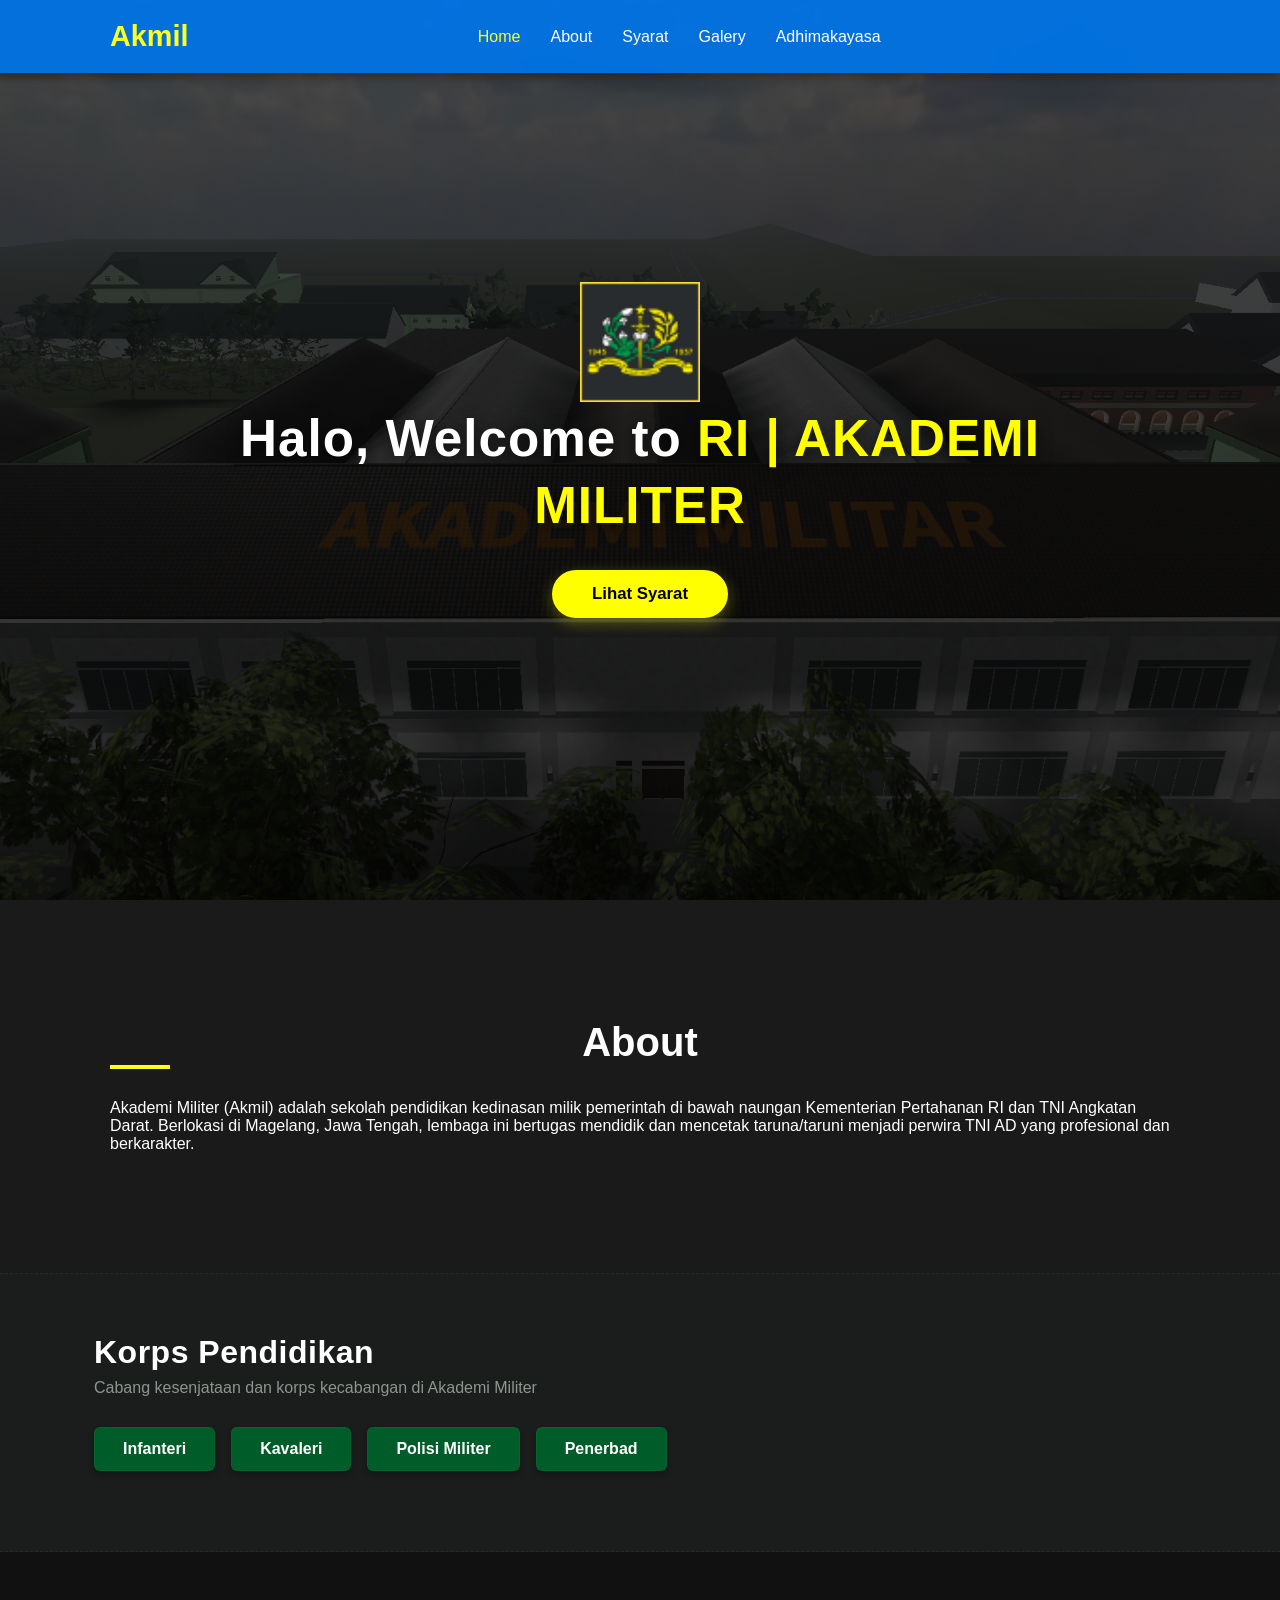
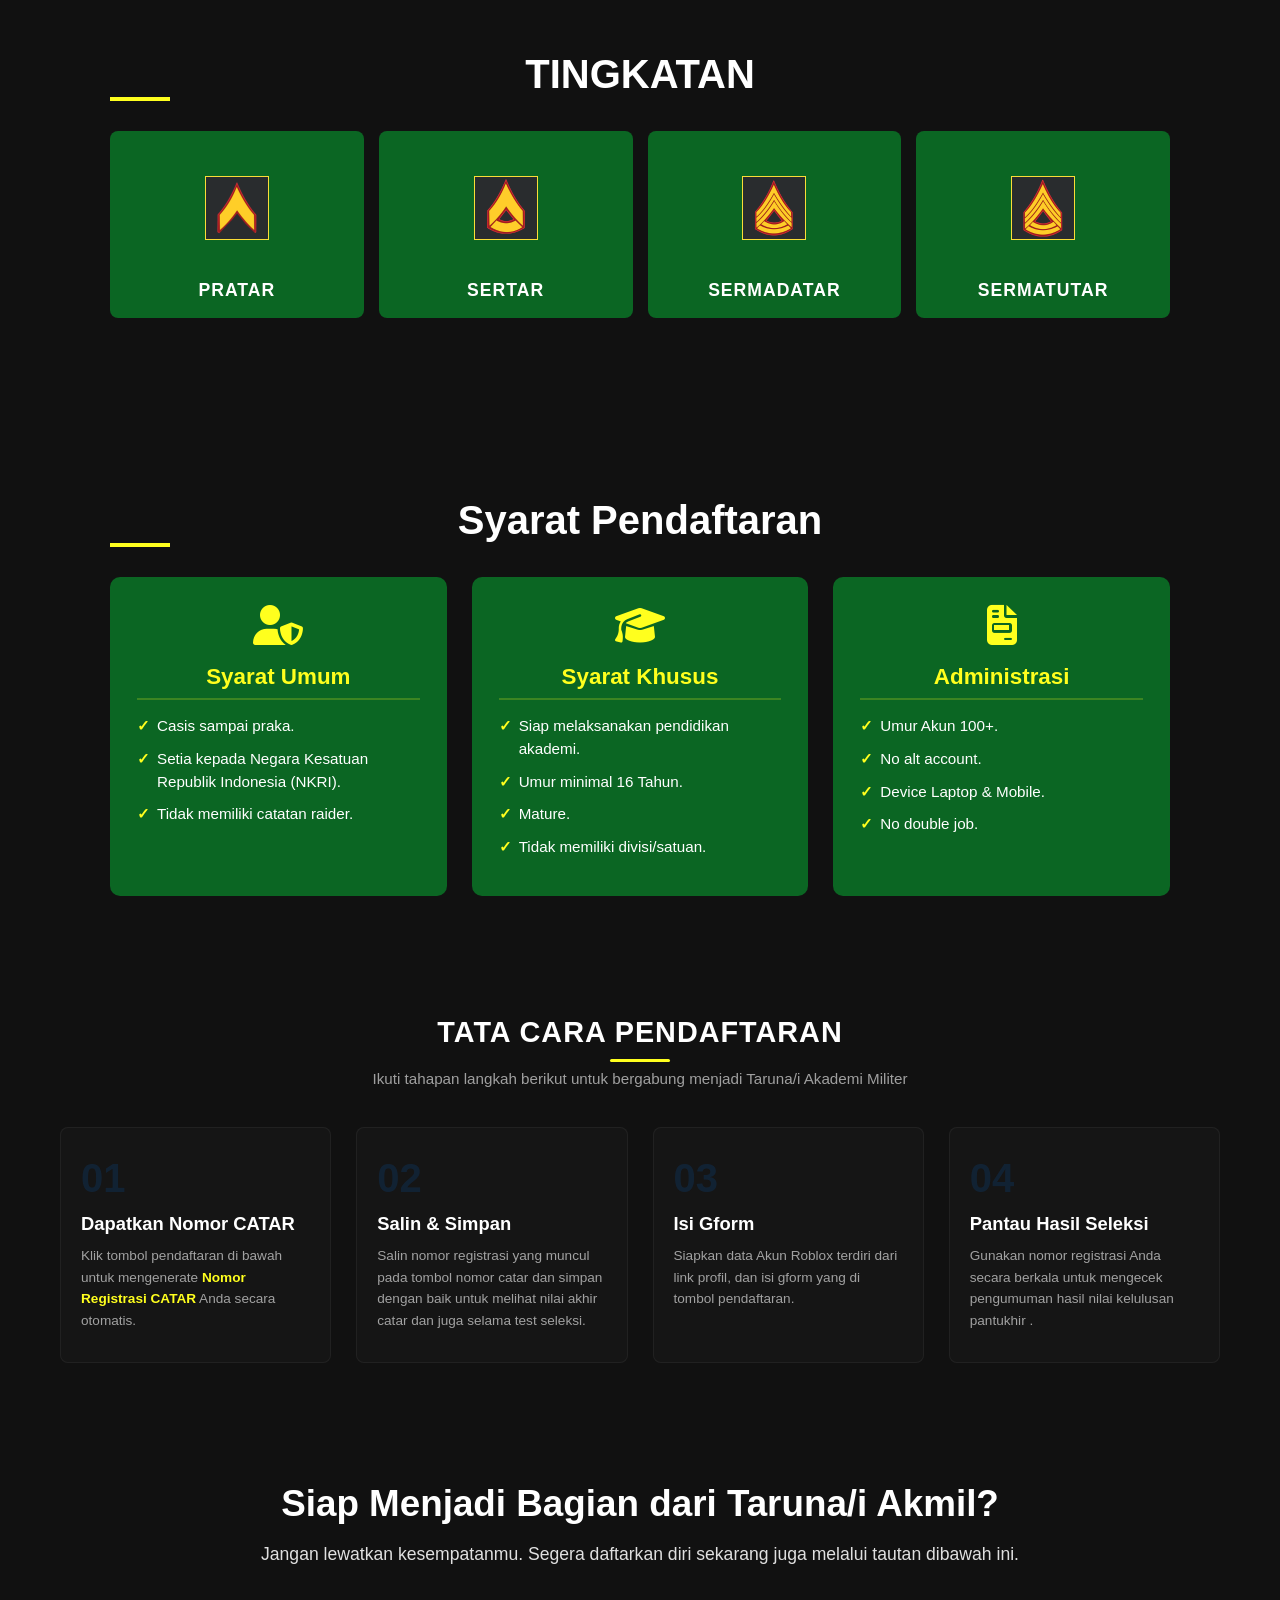
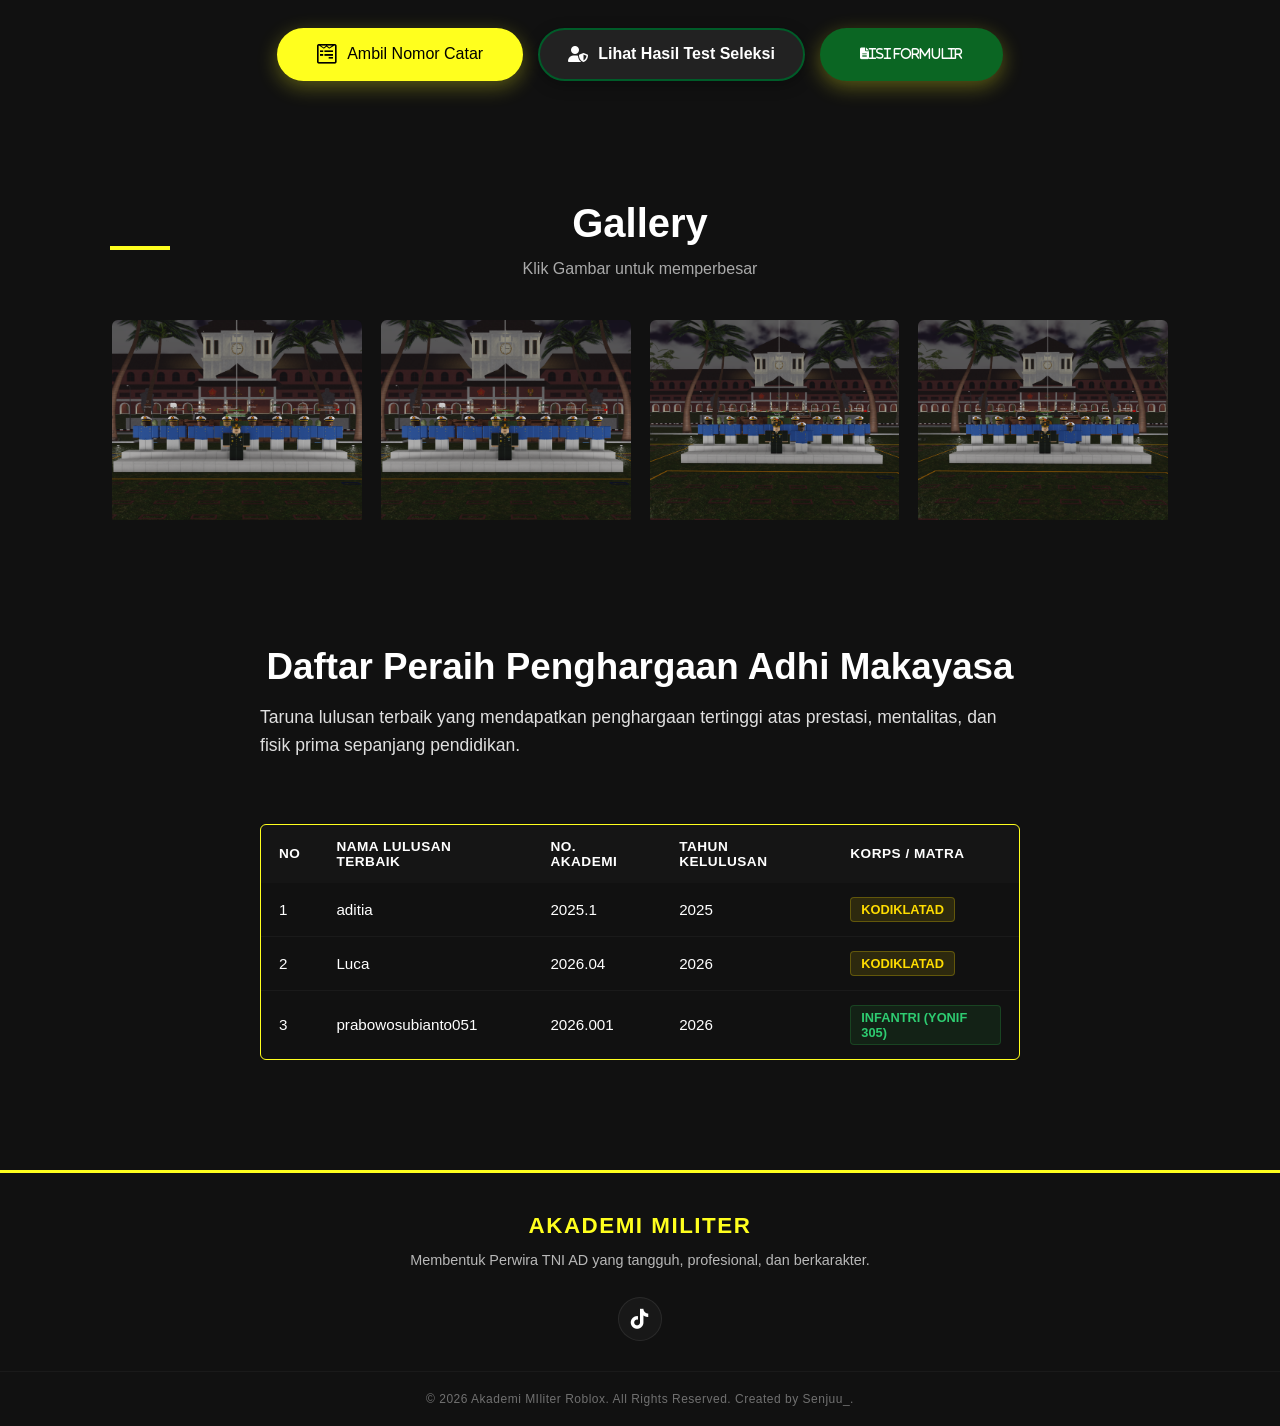
==== commit 359e1f13: "Update 1.3" ====
--- a/index.html
+++ b/index.html
@@ -39,7 +39,7 @@
                       >Polisi Militer</a
                     >
                   </li>
-                  <li><a href="#">Penerbad</a></li>
+                  <li><a href="/penerbad/penerbad.html" target="_blank">Penerbad</a></li>
                 </ul>
               </li>
 
@@ -48,7 +48,7 @@
           </li>
           <li><a href="#syarat">Syarat</a></li>
           <li><a href="#galery">Galery</a></li>
-          <li><a href="#contact">Contact</a></li>
+          <li><a href="#adhi-makayasa">Adhimakayasa</a></li>
         </ul>
         <div class="menu-toggle" id="mobileMenu">
           <span class="bar"></span>
@@ -209,6 +209,57 @@
     </section>
     <!-- SYARAT END -->
 
+    <!-- TATA CARA START -->
+    <section id="tata-cara" class="tata-cara-section scroll-reveal">
+      <div class="container-tata-cara">
+        <h2 class="tata-cara-title">Tata Cara Pendaftaran</h2>
+        <p class="tata-cara-subtitle">
+          Ikuti tahapan langkah berikut untuk bergabung menjadi Taruna/i Akademi
+          Militer
+        </p>
+
+        <div class="tata-cara-grid">
+          <div class="tata-cara-card">
+            <div class="card-number">01</div>
+            <h3>Dapatkan Nomor CATAR</h3>
+            <p>
+              Klik tombol pendaftaran di bawah untuk mengenerate
+              <strong>Nomor Registrasi CATAR</strong> Anda secara otomatis.
+            </p>
+          </div>
+
+          <div class="tata-cara-card">
+            <div class="card-number">02</div>
+            <h3>Salin & Simpan</h3>
+            <p>
+              Salin nomor registrasi yang muncul pada tombol nomor catar dan
+              simpan dengan baik untuk melihat nilai akhir catar dan juga selama
+              test seleksi.
+            </p>
+          </div>
+
+          <div class="tata-cara-card">
+            <div class="card-number">03</div>
+            <h3>Isi Gform</h3>
+            <p>
+              Siapkan data Akun Roblox terdiri dari link profil, dan isi gform
+              yang di tombol pendaftaran.
+            </p>
+          </div>
+
+          <div class="tata-cara-card">
+            <div class="card-number">04</div>
+            <h3>Pantau Hasil Seleksi</h3>
+            <p>
+              Gunakan nomor registrasi Anda secara berkala untuk mengecek
+              pengumuman hasil nilai kelulusan pantukhir .
+            </p>
+          </div>
+        </div>
+      </div>
+    </section>
+    <!-- TATA CARA END -->
+
     <!-- PENDAFTARAN -->
     <section id="pendaftaran" class="pendaftaran_section scroll-reveal">
       <div class="container text-center-cta">
@@ -224,10 +275,13 @@
             target="_blank"
             class="btn-daftar-gform"
           >
-            <i class="fab fa-wpforms"></i> Isi Formulir Pendaftaran G-Form
+            <i class="fab fa-wpforms"></i>Ambil Nomor Catar
           </a>
           <a href="/hasil_nilai.html" class="btn-cek-hasil" target="_blank">
             <i class="fas fa-user-shield"></i> Lihat Hasil Test Seleksi
+          </a>
+          <a href="" target="_blank" class="btn-link-gform">
+            <i class="fas fa-file-alt">Isi Formulir</i>
           </a>
         </div>
       </div>
@@ -291,7 +345,7 @@
               <tr>
                 <td>1</td>
                 <td>aditia</td>
-                <td>2025.01</td>
+                <td>2025.1</td>
                 <td>2025</td>
                 <td>
                   <span class="badge badge-kodiklatad">KODIKLATAD</span>
@@ -301,16 +355,16 @@
                 <td>2</td>
                 <td>Luca</td>
                 <td>2026.04</td>
-                <td>2023</td>
+                <td>2026</td>
                 <td>
-                  <span class="badge badge-kodiklatad">Infantri (Kostrad)</span>
+                  <span class="badge badge-kodiklatad">KODIKLATAD</span>
                 </td>
               </tr>
               <tr>
                 <td>3</td>
                 <td>prabowosubianto051</td>
-                <td>2026.3</td>
-                <td>2023</td>
+                <td>2026.001</td>
+                <td>2026</td>
                 <td>
                   <span class="badge badge-kostrad">Infantri (Yonif 305)</span>
                 </td>
@@ -343,75 +397,34 @@
 
       <div class="footer-bottom">
         <p>
-          &copy; 2026 Akademi MIliter Roblox. All Rights Reserved. Created by Senjuu_.
+          &copy; 2026 Akademi MIliter Roblox. All Rights Reserved. Created by
+          Senjuu_.
         </p>
       </div>
     </footer>
 
-    <!-- INI BUAT FORMULIR PENDAFTARAN -->
-    <div id="formulirModal" class="form-overlay">
-      <div class="form-modal-box">
-        <span class="close-form-modal">&times;</span>
-
-        <div class="form-modal-header">
-          <h3>REGISTRASI DIVISI ROBLOX</h3>
-          <p>Pastikan data akun dan role Anda sudah sesuai</p>
-        </div>
-
-        <form action="" method="POST" class="form-modal-content">
-          <input type="hidden" id="hiddenNoCatar" name="nomor_catar" />
-
-          <div class="form-group-custom">
-            <label>Nama / Username Roblox</label>
-            <input
-              type="text"
-              name="nama_roblox"
-              placeholder="Contoh: Builderman_RPL"
-              required
-              autocomplete="off"
-            />
-          </div>
-
-          <div class="form-group-custom">
-            <label>ID Akun Roblox</label>
-            <input
-              type="text"
-              name="id_roblox"
-              placeholder="Contoh: 41829402"
-              required
-              autocomplete="off"
-            />
-          </div>
-
-          <div class="form-group-custom">
-            <label>Jenis Kelamin</label>
-            <select name="jenis_kelamin" required>
-              <option value="" disabled selected>Pilih Jenis Kelamin</option>
-              <option value="Laki-laki">Laki-laki</option>
-              <option value="Perempuan">Perempuan</option>
-            </select>
-          </div>
-
-          <div class="form-group-custom">
-            <label>Role / Peran Utama</label>
-            <select name="role_roblox" required>
-              <option value="" disabled selected>Pilih Role Anda</option>
-              <option value="Attacker / Rusher">CALON SISWA</option>
-              <option value="Defender / Tank">PRADA-PRAKA</option>
-            </select>
-          </div>
-
-          <button
-            type="submit"
-            name="submit_roblox"
-            class="btn-submit-form-custom"
-          >
-            SUBMIT DATA AKUN
-          </button>
-        </form>
+    <div id="catarModal" class="modal-roblox">
+      <div class="modal-roblox-content">
+        <span class="close-modal">&times;</span>
+
+        <h2 class="modal-title">KARTU PESERTA SELEKSI</h2>
+        <p class="modal-subtitle">
+          Selamat! Anda telah terdaftar dalam sistem Akademi Militer
+        </p>
+
+        <div class="catar-card-box">
+          <span class="catar-label">NOMOR REGISTRASI</span>
+          <div id="nomorCatarAcak" class="catar-number">CATAR-0000</div>
+        </div>
+
+        <p class="modal-footer-text">
+          Simpan nomor ini baik-baik untuk melihat hasil seleksi.
+        </p>
+        <button type="button" id="btnSalinCatar" class="btn-roblox-submit">
+          SALIN NOMOR CATAR
+        </button>
       </div>
     </div>
-    <!-- END FORMULIR PENDAFTARAN -->
     <script>
       document.addEventListener("DOMContentLoaded", function () {
         const suksesModal = document.getElementById("suksesModal");
--- a/style.css
+++ b/style.css
@@ -550,59 +550,6 @@
   cursor: pointer;
 }
 
-/* CONTACT */
-.contact {
-  background-color: #1a1a1a;
-}
-
-.contact-form {
-  max-width: 60px;
-  max-width: 600px;
-  margin: 0 auto 30px;
-  display: flex;
-  flex-direction: column;
-  gap: 15px;
-}
-
-.contact-form input,
-.contact-form textarea {
-  padding: 15px;
-  border-radius: 5px;
-  border: 1px solid #333;
-  background-color: #222;
-  color: #fff;
-}
-
-.btn-submit {
-  background-color: var(--primary-blue);
-  color: white;
-  padding: 15px;
-  border: none;
-  border-radius: 5px;
-  font-weight: bold;
-  cursor: pointer;
-  transition: 0.3s;
-}
-
-.btn-submit:hover {
-  background-color: #0056b3;
-}
-
-.social-links {
-  text-align: center;
-}
-
-.social-links a {
-  color: var(--light-text);
-  font-size: 1.8rem;
-  margin: 0 15px;
-  transition: color 0.3s;
-}
-
-.social-links a:hover {
-  color: var(--accent-yellow);
-}
-
 /* TINGKATAN SECTION START*/
 .tingkatan-section {
   background-color: var(--dark-bg);
@@ -678,7 +625,7 @@
 }
 /* TINGAKATAN END */
 
-/* PENDAFTARAN START */
+/* PENDAFTARAN START  */
 .pendaftaran-section {
   background: linear-gradient(
     135deg,
@@ -711,7 +658,7 @@
   line-height: 1.6;
 }
 
-/* TOMBOL */
+/* TOMBOL  */
 .btn-daftar-gform {
   display: inline-flex;
   align-items: center;
@@ -775,7 +722,7 @@
   transition-delay: 0.5s;
 }
 
-/* BOTTOM HASIL SELEKSI */
+/* BOTTOM HASIL SELEKSI  */
 .btn-cek-hasil {
   display: inline-flex;
   align-items: center;
@@ -800,147 +747,114 @@
   transform: translateY(-2px);
 }
 
-/* STYLE FORMULIR PENDAFTARAN */
-.form-overlay {
+/* CSS GENET NOMOR CATAR */
+.modal-roblox {
+  display: none;
   position: fixed;
+  z-index: 9999;
+  left: 0;
   top: 0;
-  left: 0;
   width: 100%;
   height: 100%;
   background-color: rgba(0, 0, 0, 0.75);
-  backdrop-filter: blur(10px);
-  z-index: 999999;
-  display: none;
+  justify-content: center;
   align-items: center;
-  justify-content: center;
-  overflow-y: auto;
-  padding: 20px;
-}
-
-.form-modal-box {
-  background-color: #111111;
-  border: 1px solid rgba(255, 255, 255, 0.08);
-  border-top: 5px solid #ffff00;
-  width: 100%;
-  max-width: 650px;
+}
+
+.modal-roblox-content {
+  background-color: var(--dark-bg);
+  border-top: 4px solid var(--accent-yellow);
   padding: 35px 30px;
-  border-radius: 10px;
+  width: 90%;
+  max-width: 480px;
+  border-radius: 8px;
   position: relative;
-  box-shadow: 0 20px 50px rgba(0, 0, 0, 0.7);
-  animation: formSlideUp 0.35s ease-out;
-}
-
-@keyframes formSlideUp {
-  from {
-    transform: translateY(40px);
-    opacity: 0;
-  }
-  to {
-    transform: translateY(0);
-    opacity: 1;
-  }
-}
-
-/* DESIGN KALO DI CLOSE */
-.close-form-modal {
+  text-align: center;
+  box-shadow: 0 10px 30px rgba(0, 0, 0, 0.5);
+  font-family: "Segoe UI", sans-serif;
+}
+
+/* Tombol Close Silang */
+.close-modal {
   position: absolute;
+  right: 20px;
   top: 15px;
-  right: 22px;
-  font-size: 2rem;
-  color: #8e9590;
+  color: rgba(255, 255, 255, 0.4);
+  font-size: 28px;
+  font-weight: bold;
   cursor: pointer;
+  z-index: 10;
+  pointer-events: auto;
   transition: color 0.2s;
 }
-
-.close-form-modal:hover {
-  color: #ff4d5e;
-}
-
-.form-modal-header {
-  text-align: center;
-  margin-bottom: 30px;
-}
-
-.form-modal-header h3 {
-  color: #ffffff;
-  font-size: 1.6rem;
+.close-modal:hover {
+  color: var(--accent-yellow);
+}
+
+.modal-title {
+  color: var(--light-text);
+  font-size: 1.5rem;
   font-weight: 800;
   letter-spacing: 1.5px;
-  margin: 0 0 5px 0;
-}
-
-.form-modal-header p {
-  color: #8e9590;
+  margin-bottom: 5px;
+}
+
+.modal-subtitle {
+  color: rgba(255, 255, 255, 0.6);
   font-size: 0.85rem;
-  margin: 0;
-}
-
-.form-row-two {
-  display: flex;
-  gap: 20px;
-}
-
-.form-group-custom {
-  flex: 1;
+  margin-bottom: 25px;
+}
+
+/* Box Tempat Nomor CATAR */
+.catar-card-box {
+  background-color: rgba(255, 255, 255, 0.03);
+  border: 1px dashed rgba(255, 255, 255, 0.15);
+  padding: 20px;
+  border-radius: 6px;
   margin-bottom: 20px;
-  min-width: 200px;
-}
-
-.form-group-custom label {
+}
+
+.catar-label {
   display: block;
-  color: #dddddd;
-  font-size: 0.85rem;
-  font-weight: 600;
+  color: var(--accent-yellow);
+  font-size: 0.75rem;
+  font-weight: 700;
+  letter-spacing: 2px;
   margin-bottom: 8px;
+}
+
+.catar-number {
+  color: var(--light-text);
+  font-size: 2.2rem;
+  font-weight: 800;
+  letter-spacing: 3px;
+  text-shadow: 0 0 10px rgba(255, 255, 255, 0.1);
+}
+
+.modal-footer-text {
+  color: rgba(255, 255, 255, 0.4);
+  font-size: 0.8rem;
+  margin-bottom: 20px;
+}
+
+.btn-roblox-submit {
+  width: 100%;
+  background-color: var(--primary-blue);
+  color: var(--light-text);
+  border: none;
+  padding: 14px;
+  font-size: 0.95rem;
+  font-weight: 700;
+  border-radius: 5px;
+  cursor: pointer;
   text-transform: uppercase;
-  letter-spacing: 0.5px;
-}
-
-.form-group-custom input,
-.form-group-custom select {
-  width: 100%;
-  padding: 12px 14px;
-  background-color: #1a1d1b;
-  border: 1px solid rgba(255, 255, 255, 0.1);
-  border-radius: 6px;
-  color: #ffffff;
-  font-size: 0.95rem;
-  transition: all 0.25s ease;
-}
-
-.form-group-custom input:focus,
-.form-group-custom select:focus {
-  outline: none;
-  border-color: #ffff00;
-  box-shadow: 0 0 8px rgba(255, 255, 0, 0.2);
-}
-
-.btn-submit-form-custom {
-  width: 100%;
-  padding: 14px;
-  background-color: #005c29;
-  color: #ffffff;
-  border: none;
-  border-radius: 6px;
-  font-size: 1rem;
-  font-weight: 700;
-  letter-spacing: 1px;
-  cursor: pointer;
-  margin-top: 15px;
-  transition: all 0.25s ease;
-}
-
-.btn-submit-form-custom:hover {
-  background-color: #007d37;
-  color: #ffff00;
-  box-shadow: 0 5px 20px rgba(0, 92, 41, 0.4);
-}
-
-@media screen and (max-width: 600px) {
-  .form-row-two {
-    flex-direction: column;
-    gap: 0;
-  }
+  transition: all 0.2s ease;
+}
+
+.btn-roblox-submit:hover {
+  background-color: #005ec2;
+  transform: translateY(-2px);
+  box-shadow: 0 5px 15px rgba(0, 115, 229, 0.3);
 }
 
 /* TABEL NAMA TARUNA  */
@@ -1007,10 +921,16 @@
   border: 1px solid rgba(40, 167, 69, 0.25);
 }
 
+.badge-kodiklatad {
+  background-color: rgba(255, 221, 0, 0.12);
+  color: #ffdd00;
+  border: 1px solid rgba(255, 221, 0, 0.25);
+}
+
 /* START FOOTER */
 .main-footer {
   background-color: var(--dark-bg);
-  border-top: 3px solid var(--accent-yellow); 
+  border-top: 3px solid var(--accent-yellow);
   color: var(--light-text);
   padding: 40px 0 20px 0;
   margin-top: 50px;
@@ -1022,14 +942,14 @@
   margin: 0 auto;
   padding: 0 20px;
   display: flex;
-  flex-direction: column; 
-  align-items: center; 
+  flex-direction: column;
+  align-items: center;
   text-align: center;
-  gap: 25px; 
+  gap: 25px;
 }
 
 .footer-brand h3 {
-  color: var(--accent-yellow); 
+  color: var(--accent-yellow);
   margin: 0 0 10px 0;
   font-size: 1.4rem;
   letter-spacing: 1.5px;
@@ -1041,7 +961,7 @@
   color: rgba(255, 255, 255, 0.7);
   margin: 0;
   font-size: 0.9rem;
-  max-width: 550px; 
+  max-width: 550px;
   line-height: 1.6;
 }
 
@@ -1067,7 +987,7 @@
 }
 
 .footer-socials a:hover {
-  background-color: var(--primary-blue); 
+  background-color: var(--primary-blue);
   color: var(--light-text);
   border-color: var(--primary-blue);
   transform: translateY(-3px);
@@ -1087,6 +1007,153 @@
   color: rgba(255, 255, 255, 0.4);
   letter-spacing: 0.5px;
 }
+
+/* SECTION TATA CARA */
+.tata-cara-section {
+  background-color: var(--dark-bg);
+  padding: 60px 0;
+  font-family: "Segoe UI", sans-serif;
+  color: var(--light-text);
+}
+
+.container-tata-cara {
+  max-width: 1200px;
+  margin: 0 auto;
+  padding: 0 20px;
+  text-align: center;
+}
+
+.tata-cara-title {
+  color: var(--light-text);
+  font-size: 1.8rem;
+  font-weight: 800;
+  text-transform: uppercase;
+  letter-spacing: 1px;
+  margin-bottom: 8px;
+  position: relative;
+}
+
+.tata-cara-title::after {
+  content: "";
+  display: block;
+  width: 60px;
+  height: 3px;
+  background-color: var(--accent-yellow);
+  margin: 10px auto 0 auto;
+  border-radius: 2px;
+}
+
+.tata-cara-subtitle {
+  color: rgba(255, 255, 255, 0.6);
+  font-size: 0.95rem;
+  margin-bottom: 40px;
+}
+
+.tata-cara-grid {
+  display: grid;
+  grid-template-columns: repeat(auto-fit, minmax(250px, 1fr));
+  gap: 25px;
+  margin-top: 20px;
+}
+
+.tata-cara-card {
+  background-color: rgba(255, 255, 255, 0.02);
+  border: 1px solid rgba(255, 255, 255, 0.05);
+  padding: 30px 20px;
+  border-radius: 8px;
+  text-align: left;
+  position: relative;
+  transition: all 0.3s ease;
+}
+
+.tata-cara-card:hover {
+  transform: translateY(-5px);
+  background-color: rgba(255, 255, 255, 0.04);
+  border-color: rgba(0, 115, 229, 0.3);
+  box-shadow: 0 10px 20px rgba(0, 0, 0, 0.3);
+}
+
+.card-number {
+  font-size: 2.5rem;
+  font-weight: 900;
+  color: rgba(0, 115, 229, 0.15);
+  font-family: "Impact", sans-serif;
+  line-height: 1;
+  margin-bottom: 15px;
+  transition: color 0.3s ease;
+}
+
+.tata-cara-card:hover .card-number {
+  color: var(--primary-blue);
+}
+
+.tata-cara-card h3 {
+  color: var(--light-text);
+  font-size: 1.15rem;
+  font-weight: 700;
+  margin: 0 0 10px 0;
+}
+
+.tata-cara-card p {
+  color: rgba(255, 255, 255, 0.6);
+  font-size: 0.85rem;
+  line-height: 1.6;
+  margin: 0;
+}
+
+.tata-cara-card p strong {
+  color: var(--accent-yellow);
+}
+
+/* RESPONSIVE BREAKPOINT */
+@media (max-width: 600px) {
+  .tata-cara-card {
+    text-align: center;
+  }
+  .tata-cara-title {
+    font-size: 1.5rem;
+  }
+}
+
+/* TOMBOL ISI GFORM */
+.text-center-cta div {
+  display: flex;
+  flex-wrap: wrap;
+  justify-content: center;
+  gap: 15px; /* Memberi jarak konsisten antar tombol */
+  margin-top: 25px;
+}
+
+.btn-link-gform {
+  display: inline-flex;
+  align-items: center;
+  gap: 8px;
+  background-color: var(--secondary-green);
+  color: white;
+  padding: 15px 40px;
+  font-weight: 500;
+  text-decoration: none;
+  border-radius: 50px;
+  box-shadow: 0 6px 20px rgba(255, 255, 30, 0.3);
+  transition: all 0.3s ease;
+}
+
+.btn-link-gform:hover {
+  background-color: #084d1a;
+  transform: translateY(-3px);
+  box-shadow: 0 5px 15px rgba(11, 102, 35, 0.5);
+}
+
+.btn-link-gform i {
+  font-size: 0.75rem;
+}
+
+/* .btn-daftar-gform,
+.btn-cek-hasil,
+.btn-link-gform {
+  min-width: 220px; 
+  box-sizing: border-box;
+} */
 
 /* RESPONSIVE*/
 /* TABLET VIEW */
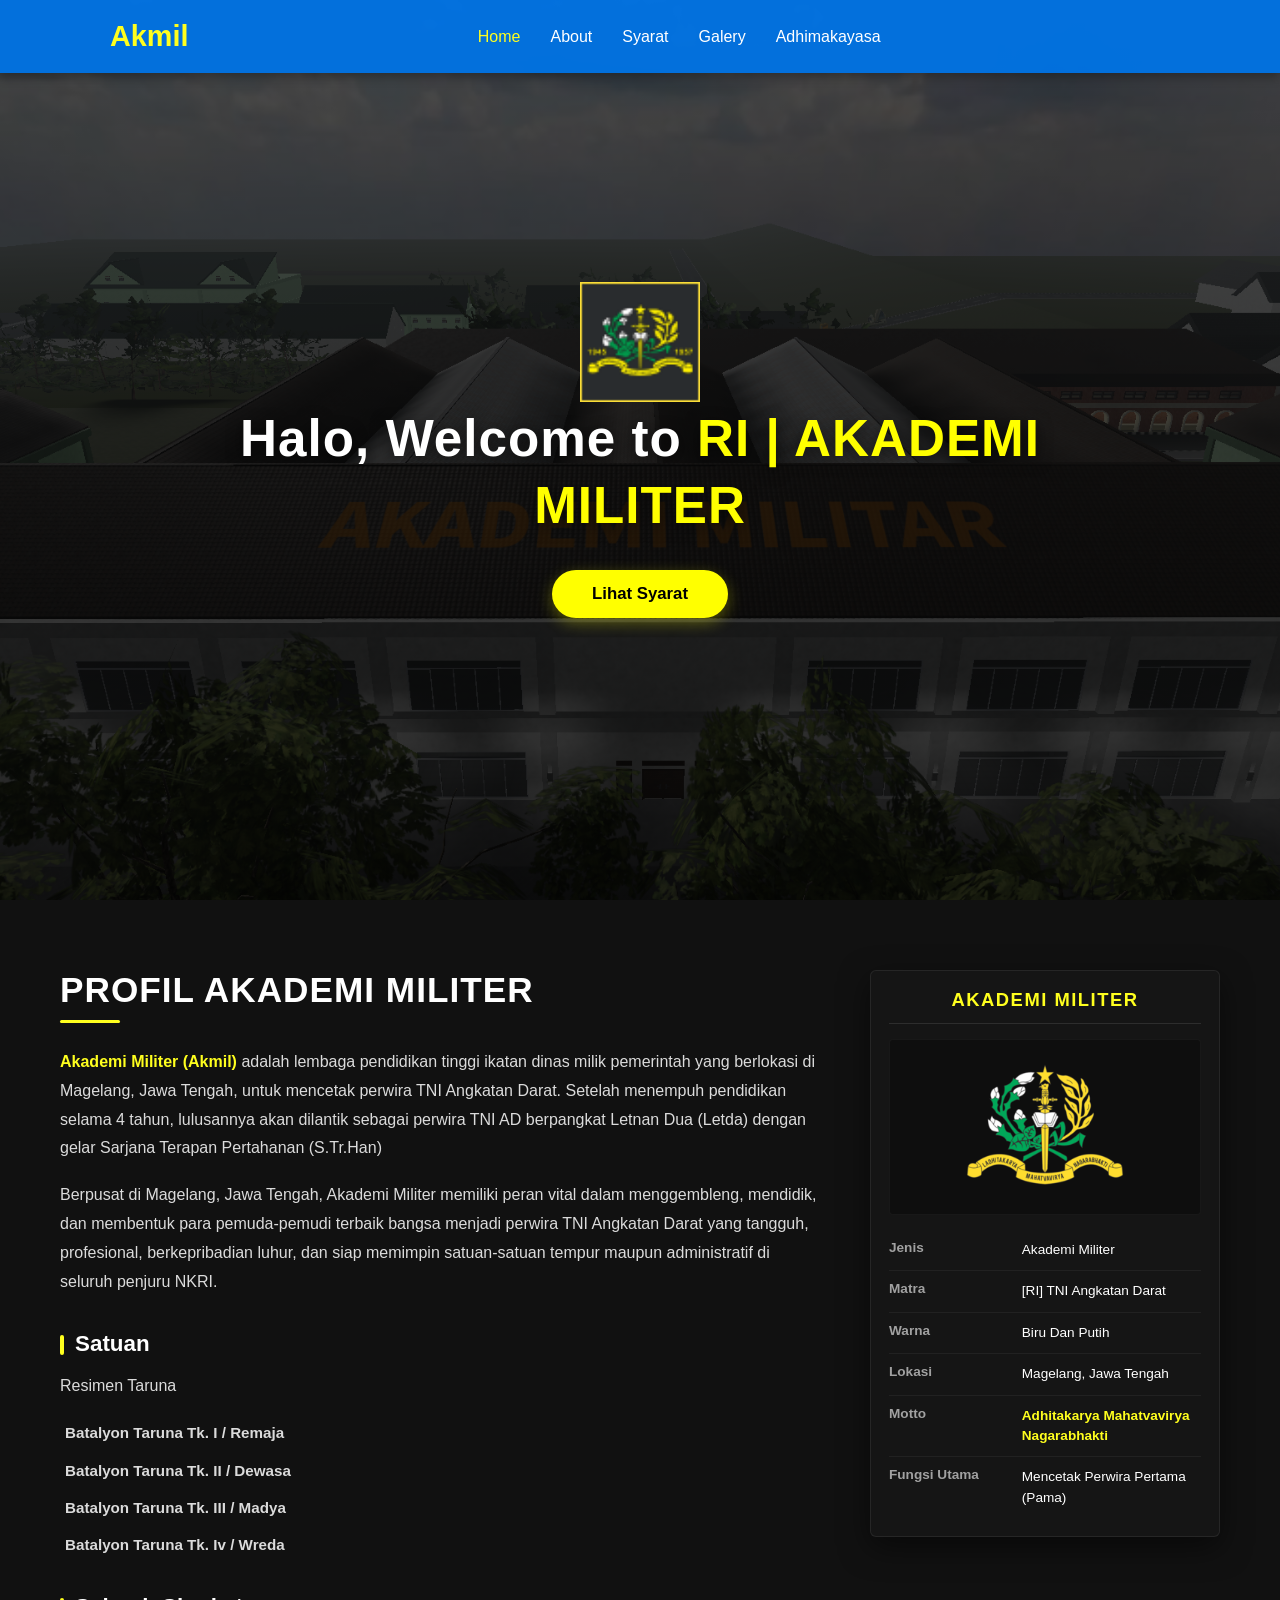
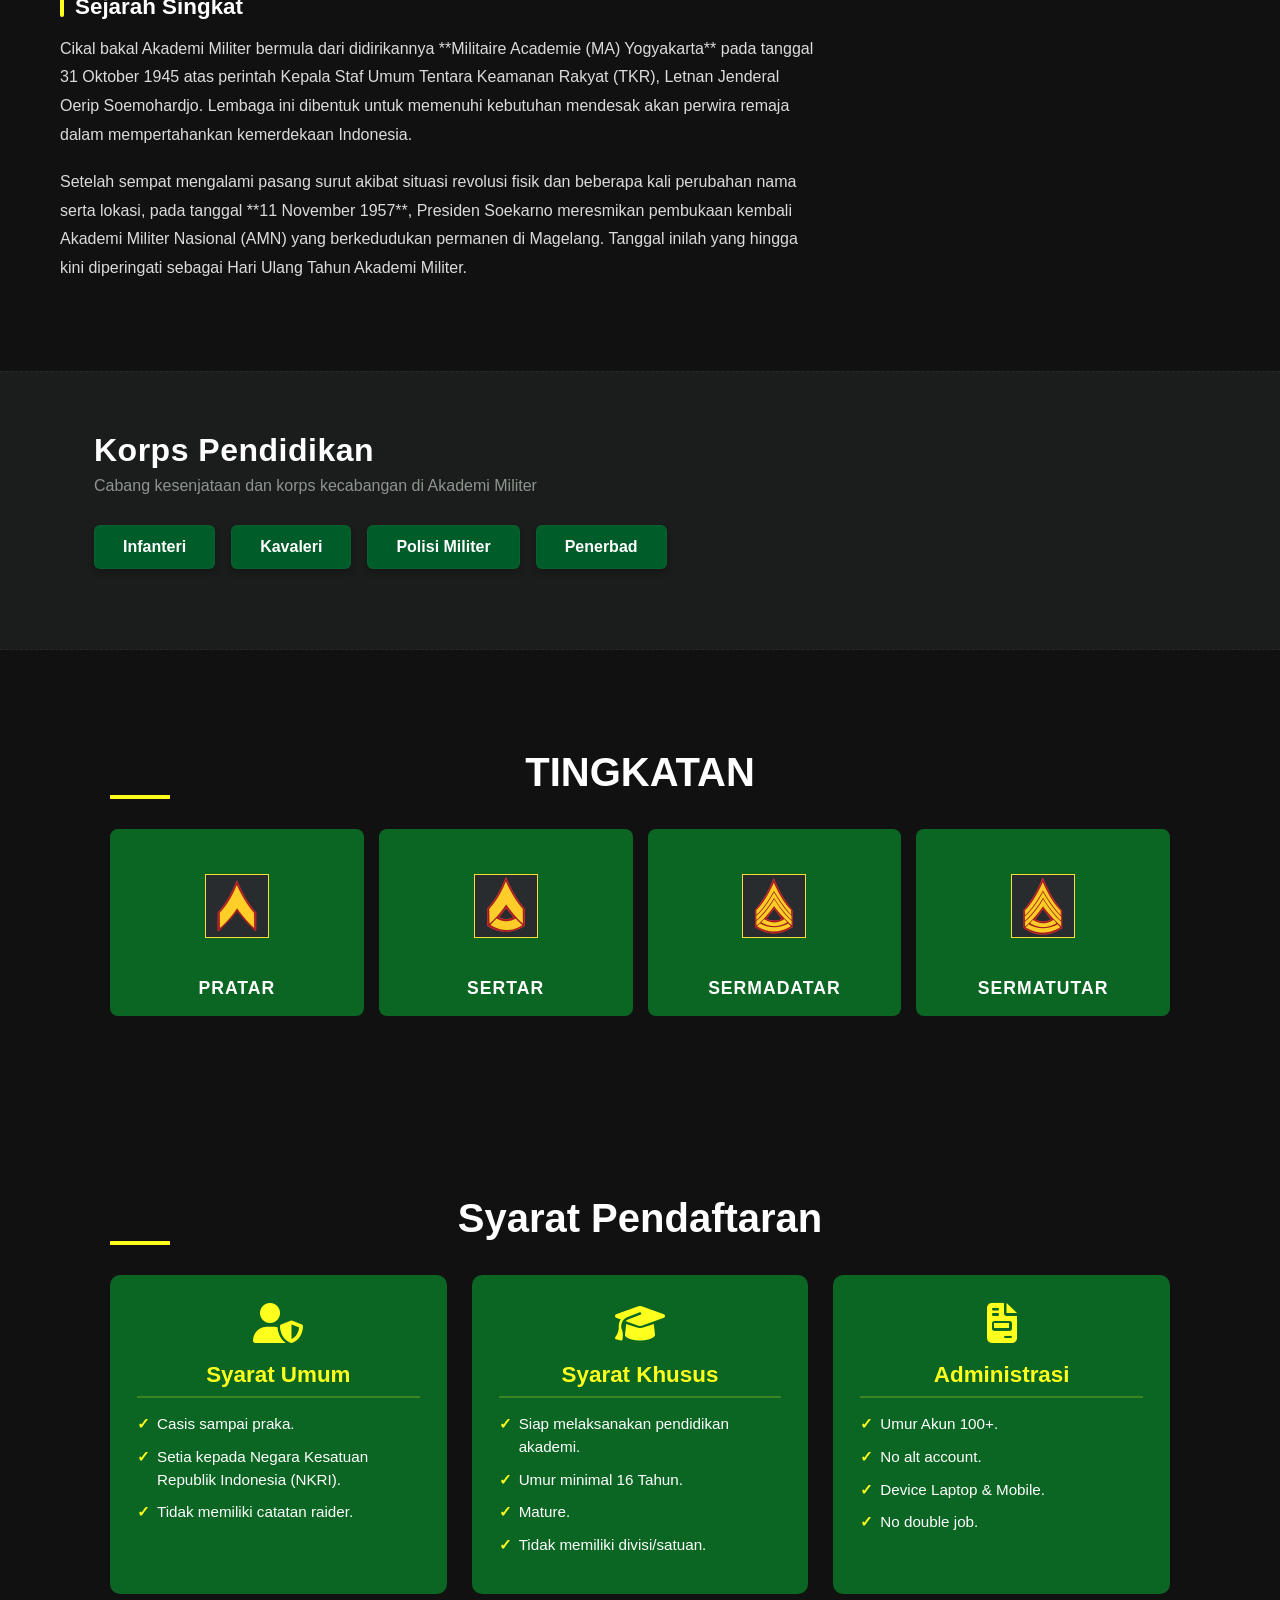
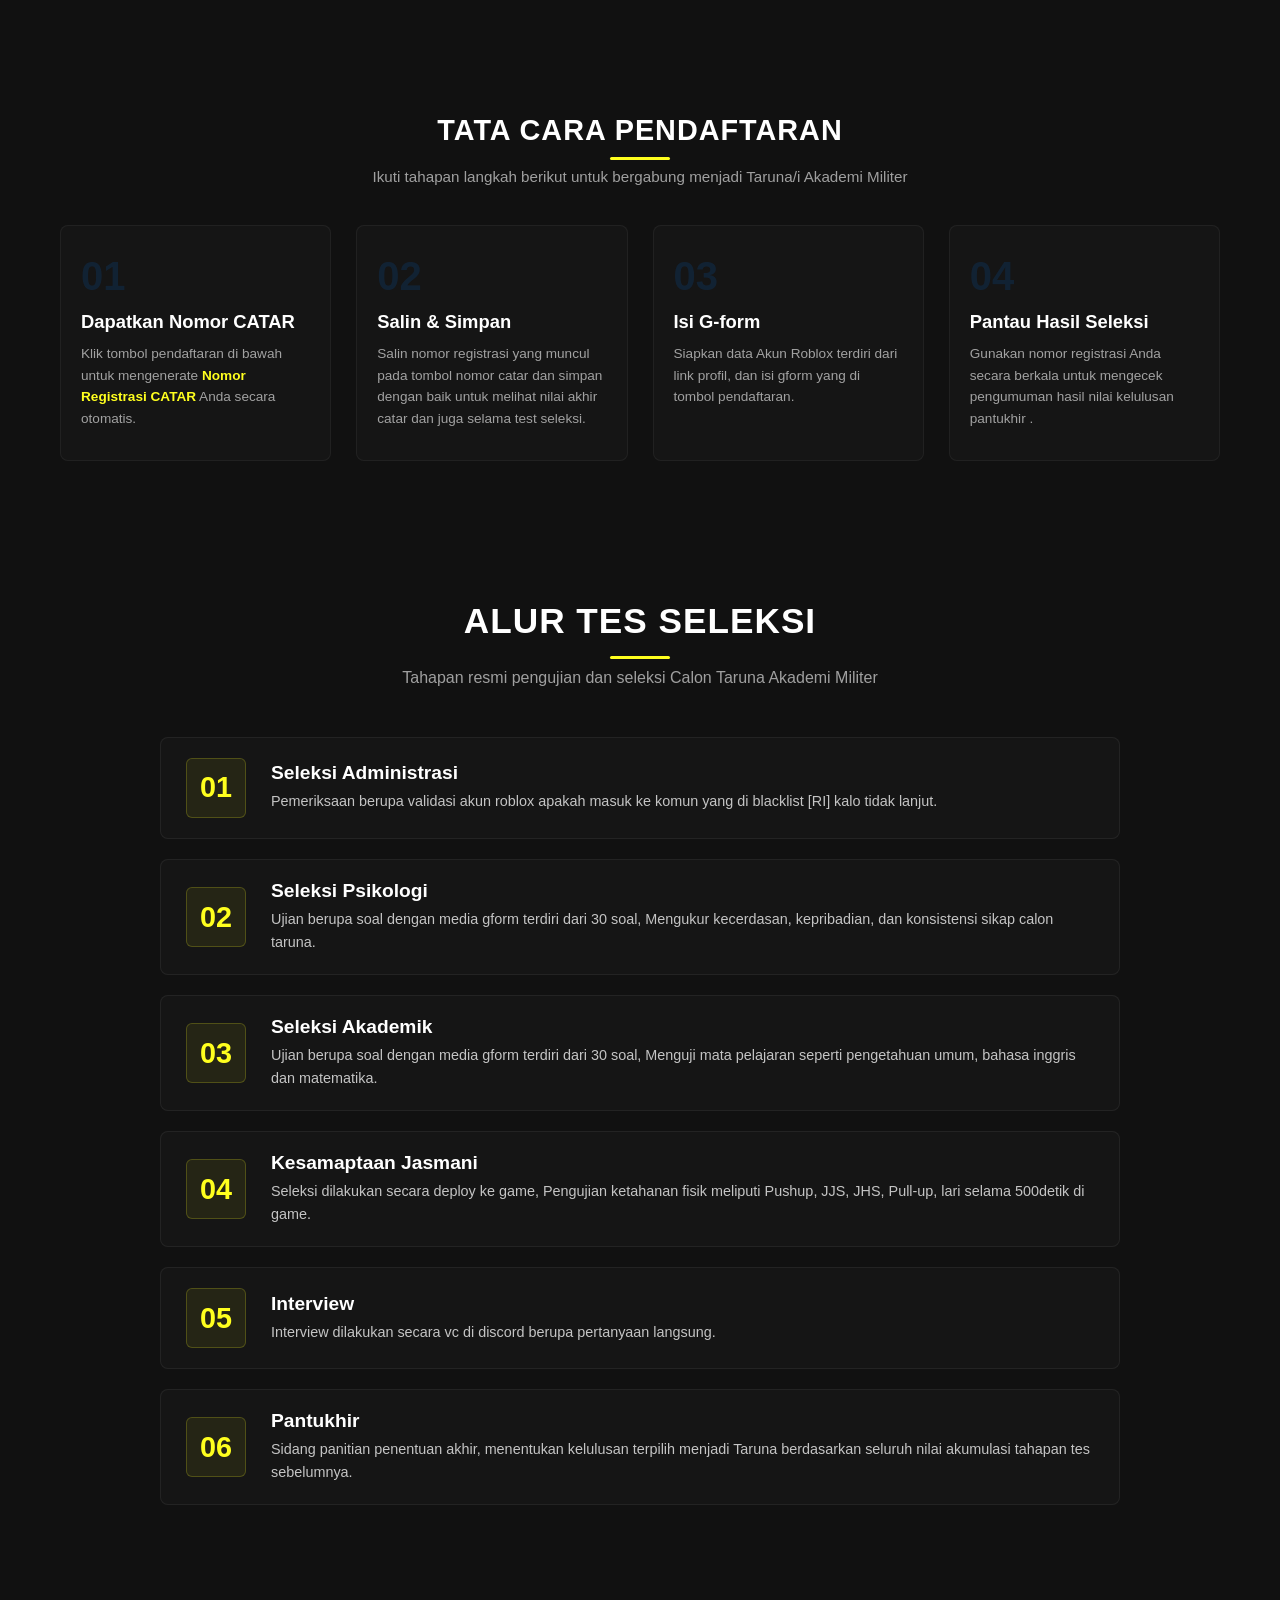
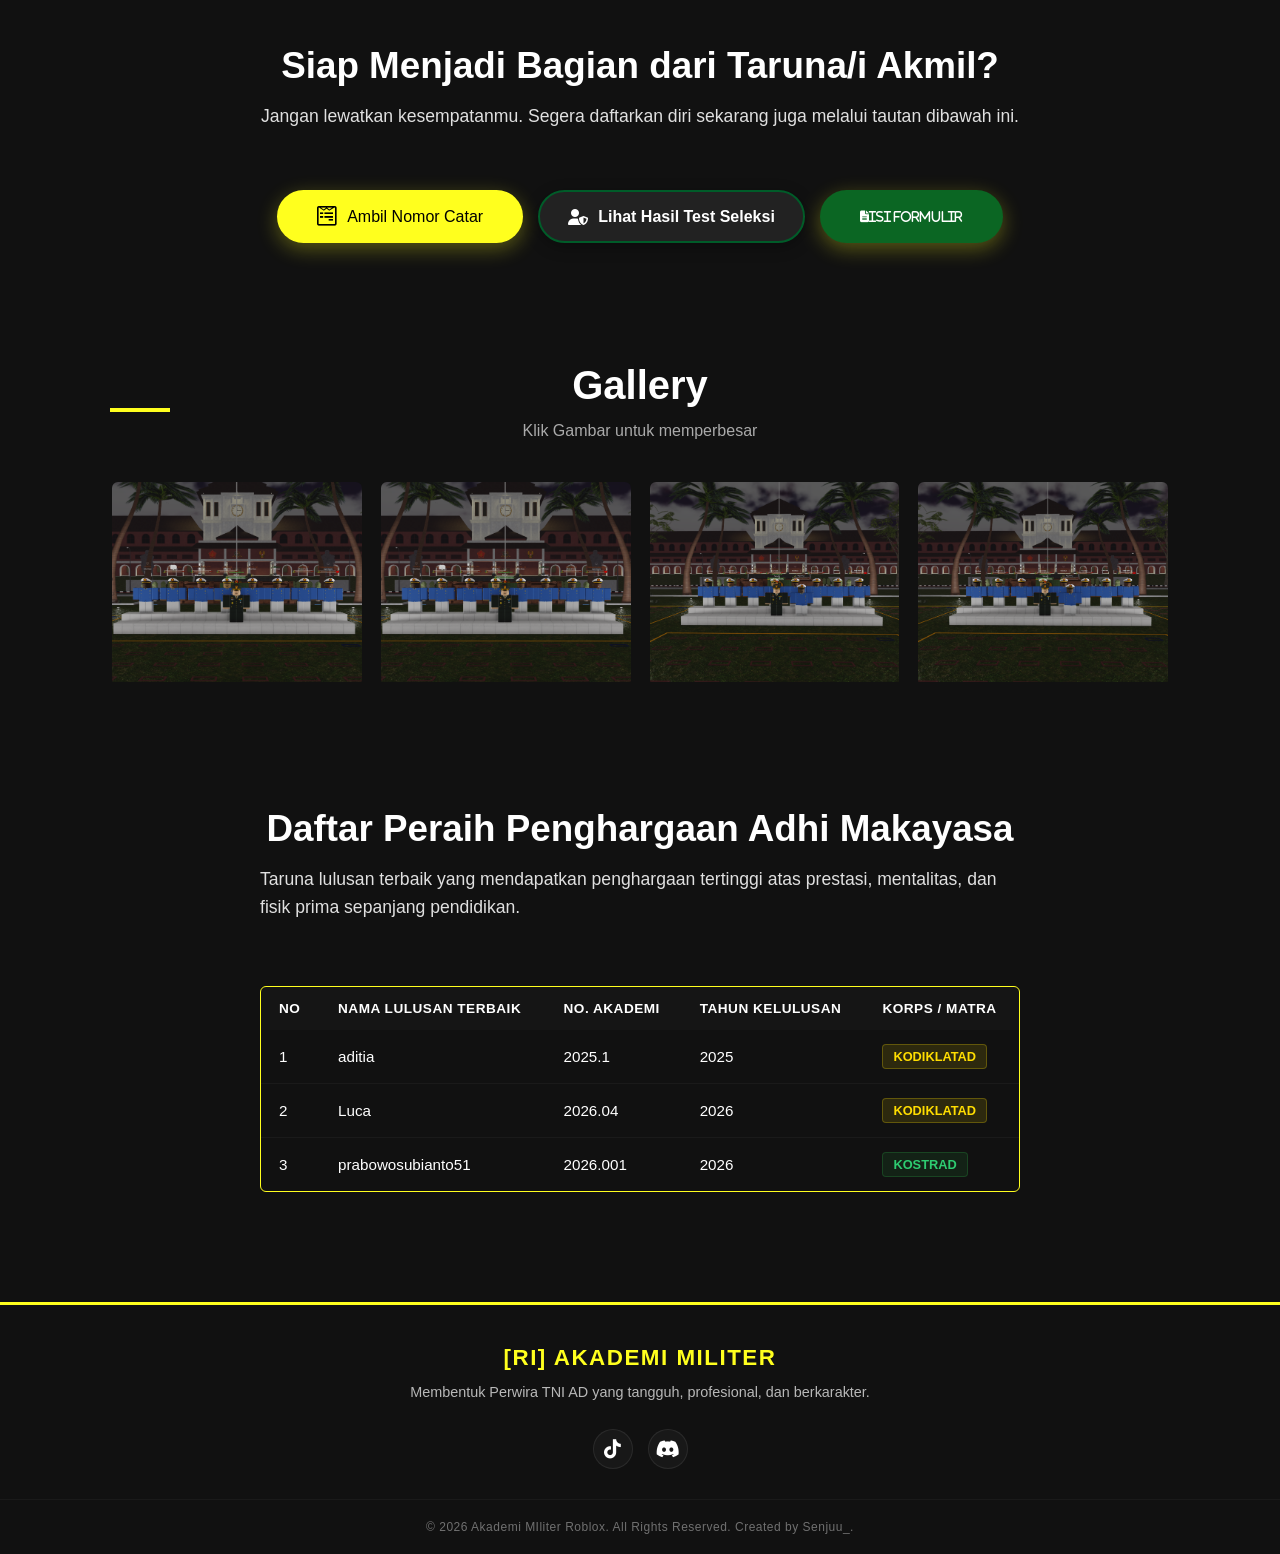
==== commit 09920d03: "Update 1.4" ====
--- a/index.html
+++ b/index.html
@@ -39,7 +39,11 @@
                       >Polisi Militer</a
                     >
                   </li>
-                  <li><a href="/penerbad/penerbad.html" target="_blank">Penerbad</a></li>
+                  <li>
+                    <a href="/penerbad/penerbad.html" target="_blank"
+                      >Penerbad</a
+                    >
+                  </li>
                 </ul>
               </li>
 
@@ -75,20 +79,108 @@
     <!-- HERO END -->
 
     <!-- ABOUT ME -->
-    <section id="about" class="about scroll-reveal">
-      <div class="container">
-        <h2 class="section-title">About</h2>
-        <div class="about-grid">
-          <div class="about-text">
+    <section id="profil-akmil" class="profil-akmil-section scroll-reveal">
+      <div class="container-profil">
+        <div class="profil-deskripsi">
+          <h2 class="profil-main-title">Profil Akademi Militer</h2>
+          <p>
+            <strong>Akademi Militer (Akmil)</strong>
+            adalah lembaga pendidikan tinggi ikatan dinas milik pemerintah yang
+            berlokasi di Magelang, Jawa Tengah, untuk mencetak perwira TNI
+            Angkatan Darat. Setelah menempuh pendidikan selama 4 tahun,
+            lulusannya akan dilantik sebagai perwira TNI AD berpangkat Letnan
+            Dua (Letda) dengan gelar Sarjana Terapan Pertahanan (S.Tr.Han)
+          </p>
+          <p>
+            Berpusat di Magelang, Jawa Tengah, Akademi Militer memiliki peran
+            vital dalam menggembleng, mendidik, dan membentuk para pemuda-pemudi
+            terbaik bangsa menjadi perwira TNI Angkatan Darat yang tangguh,
+            profesional, berkepribadian luhur, dan siap memimpin satuan-satuan
+            tempur maupun administratif di seluruh penjuru NKRI.
+          </p>
+
+          <div class="profil-sub-section">
+            <h3 class="profil-sub-title">Satuan</h3>
+            <p>Resimen Taruna</p>
+            <ul class="akmil-list-satuan">
+              <li>
+                <span><strong>Batalyon Taruna Tk. I / Remaja</strong></span>
+              </li>
+              <li>
+                <span><strong>Batalyon Taruna Tk. II / Dewasa</strong></span>
+              </li>
+              <li>
+                <span><strong>Batalyon Taruna Tk. III / Madya</strong></span>
+              </li>
+              <li>
+                <span><strong>Batalyon Taruna Tk. Iv / Wreda</strong></span>
+              </li>
+            </ul>
+          </div>
+
+          <div class="profil-sub-section">
+            <h3 class="profil-sub-title">Sejarah Singkat</h3>
             <p>
-              Akademi Militer (Akmil) adalah sekolah pendidikan kedinasan milik
-              pemerintah di bawah naungan Kementerian Pertahanan RI dan TNI
-              Angkatan Darat. Berlokasi di Magelang, Jawa Tengah, lembaga ini
-              bertugas mendidik dan mencetak taruna/taruni menjadi perwira TNI
-              AD yang profesional dan berkarakter.
+              Cikal bakal Akademi Militer bermula dari didirikannya **Militaire
+              Academie (MA) Yogyakarta** pada tanggal 31 Oktober 1945 atas
+              perintah Kepala Staf Umum Tentara Keamanan Rakyat (TKR), Letnan
+              Jenderal Oerip Soemohardjo. Lembaga ini dibentuk untuk memenuhi
+              kebutuhan mendesak akan perwira remaja dalam mempertahankan
+              kemerdekaan Indonesia.
             </p>
-          </div>
-        </div>
+            <p>
+              Setelah sempat mengalami pasang surut akibat situasi revolusi
+              fisik dan beberapa kali perubahan nama serta lokasi, pada tanggal
+              **11 November 1957**, Presiden Soekarno meresmikan pembukaan
+              kembali Akademi Militer Nasional (AMN) yang berkedudukan permanen
+              di Magelang. Tanggal inilah yang hingga kini diperingati sebagai
+              Hari Ulang Tahun Akademi Militer.
+            </p>
+          </div>
+        </div>
+
+        <aside class="infobox-militer">
+          <div class="infobox-title-box">
+            <h3>AKADEMI MILITER</h3>
+          </div>
+
+          <div class="infobox-image-box">
+            <img src="/image/Akmil.png" alt="Logo Akademi Militer" />
+          </div>
+
+          <div class="infobox-content-box">
+            <table class="infobox-militer-table">
+              <tbody>
+                <tr>
+                  <th>Jenis</th>
+                  <td>Akademi Militer</td>
+                </tr>
+                <tr>
+                  <th>Matra</th>
+                  <td>[RI] TNI Angkatan Darat</td>
+                </tr>
+                <tr>
+                  <th>Warna</th>
+                  <td>Biru Dan Putih</td>
+                </tr>
+                <tr>
+                  <th>Lokasi</th>
+                  <td>Magelang, Jawa Tengah</td>
+                </tr>
+                <tr>
+                  <th>Motto</th>
+                  <td class="text-yellow">
+                    Adhitakarya Mahatvavirya Nagarabhakti
+                  </td>
+                </tr>
+                <tr>
+                  <th>Fungsi Utama</th>
+                  <td>Mencetak Perwira Pertama (Pama)</td>
+                </tr>
+              </tbody>
+            </table>
+          </div>
+        </aside>
       </div>
     </section>
     <!-- ABOUT ME END -->
@@ -240,7 +332,7 @@
 
           <div class="tata-cara-card">
             <div class="card-number">03</div>
-            <h3>Isi Gform</h3>
+            <h3>Isi G-form</h3>
             <p>
               Siapkan data Akun Roblox terdiri dari link profil, dan isi gform
               yang di tombol pendaftaran.
@@ -259,6 +351,88 @@
       </div>
     </section>
     <!-- TATA CARA END -->
+
+    <!-- ALUR TEST SELEKSI START -->
+    <section id="alur-seleksi" class="alur-seleksi-section scroll-reveal">
+      <div class="container-alur">
+        <h2 class="alur-title">Alur Tes Seleksi</h2>
+        <p class="alur-subtitle">
+          Tahapan resmi pengujian dan seleksi Calon Taruna Akademi Militer
+        </p>
+
+        <div class="timeline-alur">
+          <div class="step-card">
+            <div class="step-number">01</div>
+            <div class="step-content">
+              <h3>Seleksi Administrasi</h3>
+              <p>
+                Pemeriksaan berupa validasi akun roblox apakah masuk ke komun
+                yang di blacklist [RI] kalo tidak lanjut.
+              </p>
+            </div>
+          </div>
+
+          <div class="step-card">
+            <div class="step-number">02</div>
+            <div class="step-content">
+              <h3>Seleksi Psikologi</h3>
+              <p>
+                Ujian berupa soal dengan media gform terdiri dari 30 soal,
+                Mengukur kecerdasan, kepribadian, dan konsistensi sikap calon
+                taruna.
+              </p>
+            </div>
+          </div>
+
+          <div class="step-card">
+            <div class="step-number">03</div>
+            <div class="step-content">
+              <h3>Seleksi Akademik</h3>
+              <p>
+                Ujian berupa soal dengan media gform terdiri dari 30 soal,
+                Menguji mata pelajaran seperti pengetahuan umum, bahasa inggris
+                dan matematika.
+              </p>
+            </div>
+          </div>
+
+          <div class="step-card">
+            <div class="step-number">04</div>
+            <div class="step-content">
+              <h3>Kesamaptaan Jasmani</h3>
+              <p>
+                Seleksi dilakukan secara deploy ke game, Pengujian ketahanan
+                fisik meliputi Pushup, JJS, JHS, Pull-up, lari selama 500detik
+                di game.
+              </p>
+            </div>
+          </div>
+
+          <div class="step-card">
+            <div class="step-number">05</div>
+            <div class="step-content">
+              <h3>Interview</h3>
+              <p>
+                Interview dilakukan secara vc di discord berupa pertanyaan
+                langsung.
+              </p>
+            </div>
+          </div>
+
+          <div class="step-card">
+            <div class="step-number">06</div>
+            <div class="step-content">
+              <h3>Pantukhir</h3>
+              <p>
+                Sidang panitian penentuan akhir, menentukan kelulusan terpilih
+                menjadi Taruna berdasarkan seluruh nilai akumulasi tahapan tes
+                sebelumnya.
+              </p>
+            </div>
+          </div>
+        </div>
+      </div>
+    </section>
 
     <!-- PENDAFTARAN -->
     <section id="pendaftaran" class="pendaftaran_section scroll-reveal">
@@ -280,7 +454,11 @@
           <a href="/hasil_nilai.html" class="btn-cek-hasil" target="_blank">
             <i class="fas fa-user-shield"></i> Lihat Hasil Test Seleksi
           </a>
-          <a href="" target="_blank" class="btn-link-gform">
+          <a
+            href="https://docs.google.com/forms/d/e/1FAIpQLSdiCd9icyyc0su9uMIP6lMmXoO1CaUbCpVi2T14irK67e75VA/viewform?usp=dialog"
+            target="_blank"
+            class="btn-link-gform"
+          >
             <i class="fas fa-file-alt">Isi Formulir</i>
           </a>
         </div>
@@ -362,11 +540,11 @@
               </tr>
               <tr>
                 <td>3</td>
-                <td>prabowosubianto051</td>
+                <td>prabowosubianto51</td>
                 <td>2026.001</td>
                 <td>2026</td>
                 <td>
-                  <span class="badge badge-kostrad">Infantri (Yonif 305)</span>
+                  <span class="badge badge-kostrad">KOSTRAD</span>
                 </td>
               </tr>
             </tbody>
@@ -378,7 +556,7 @@
     <footer class="main-footer">
       <div class="footer-container">
         <div class="footer-brand">
-          <h3>AKADEMI MILITER</h3>
+          <h3>[RI] AKADEMI MILITER</h3>
           <p>
             Membentuk Perwira TNI AD yang tangguh, profesional, dan berkarakter.
           </p>
@@ -392,6 +570,14 @@
           >
             <i class="fab fa-tiktok"></i>
           </a>
+          <a
+            href="https://discord.gg/pvDBgzFq"
+            target="_blank"
+            aria-label="Discord"
+            class="btn-discord"
+          >
+            <i class="fab fa-discord"></i>
+          </a>
         </div>
       </div>
 
--- a/style.css
+++ b/style.css
@@ -327,16 +327,6 @@
   background-color: #fffb00;
 }
 /* HERO END */
-
-.about {
-  background-color: #1a1a1a;
-  padding: 60px 0;
-}
-
-.about-grid {
-  display: block;
-  margin-top: 30px;
-}
 
 .korps-section {
   background-color: #1a1d1b;
@@ -773,8 +763,7 @@
   box-shadow: 0 10px 30px rgba(0, 0, 0, 0.5);
   font-family: "Segoe UI", sans-serif;
 }
-
-/* Tombol Close Silang */
+/* TOMBOL CLOSE */
 .close-modal {
   position: absolute;
   right: 20px;
@@ -968,20 +957,21 @@
 /* TIKTOK */
 .footer-socials {
   display: flex;
+  gap: 15px;
   justify-content: center;
 }
 
 .footer-socials a {
-  display: flex;
+  display: inline-flex;
   align-items: center;
   justify-content: center;
-  width: 44px;
-  height: 44px;
+  width: 40px;
+  height: 40px;
   background-color: rgba(255, 255, 255, 0.03);
   border: 1px solid rgba(255, 255, 255, 0.08);
   border-radius: 50%;
   color: var(--light-text);
-  font-size: 1.25rem;
+  font-size: 1.2rem;
   text-decoration: none;
   transition: all 0.3s ease;
 }
@@ -1120,7 +1110,7 @@
   display: flex;
   flex-wrap: wrap;
   justify-content: center;
-  gap: 15px; /* Memberi jarak konsisten antar tombol */
+  gap: 15px; 
   margin-top: 25px;
 }
 
@@ -1155,6 +1145,342 @@
   box-sizing: border-box;
 } */
 
+/* SECTION ABOUT/INFORMASI DI HAL UTAMA */
+.profil-akmil-section {
+  background-color: var(--dark-bg); /* #111111 */
+  padding: 70px 0;
+  font-family: "Segoe UI", sans-serif;
+  color: var(--light-text); /* #ffffff */
+}
+
+.container-profil {
+  max-width: 1200px;
+  margin: 0 auto;
+  padding: 0 20px;
+  display: flex;
+  flex-direction: row;
+  justify-content: space-between;
+  align-items: flex-start;
+  gap: 50px;
+}
+
+.profil-deskripsi {
+  flex: 1;
+  text-align: left;
+}
+
+.profil-sub-section {
+  margin-top: 35px;
+  text-align: left;
+}
+
+.profil-sub-title {
+  font-size: 1.4rem;
+  font-weight: 700;
+  color: var(--light-text);
+  margin-bottom: 15px;
+  position: relative;
+  padding-left: 15px;
+}
+
+.profil-sub-title::before {
+  content: '';
+  position: absolute;
+  left: 0;
+  top: 4px;
+  width: 4px;
+  height: 1.2rem;
+  background-color: var(--accent-yellow);
+  border-radius: 2px;
+}
+
+.akmil-list-satuan {
+  list-style: none;
+  padding-left: 5px;
+  margin: 15px 0;
+}
+
+.akmil-list-satuan li {
+  font-size: 0.95rem;
+  line-height: 1.8;
+  color: rgba(255, 255, 255, 0.85);
+  margin-bottom: 10px;
+  display: flex;
+  align-items: flex-start;
+  gap: 12px;
+  text-align: left;
+}
+
+.akmil-list-satuan li i {
+  color: var(--accent-yellow);
+  font-size: 0.8rem;
+  margin-top: 6px;
+}
+
+
+.profil-main-title {
+  font-size: 2.2rem;
+  font-weight: 800;
+  color: var(--light-text);
+  text-transform: uppercase;
+  margin-bottom: 25px;
+  letter-spacing: 1px;
+}
+
+.profil-main-title::after {
+  content: "";
+  display: block;
+  width: 60px;
+  height: 3px;
+  background-color: var(--accent-yellow);
+  margin-top: 10px;
+  border-radius: 2px;
+}
+
+.profil-deskripsi p {
+  font-size: 1rem;
+  line-height: 1.8;
+  color: rgba(255, 255, 255, 0.85);
+  margin-bottom: 18px;
+}
+
+.profil-deskripsi p strong {
+  color: var(--accent-yellow);
+}
+
+.infobox-militer {
+  flex: 0 0 350px;
+  background-color: rgba(255, 255, 255, 0.02);
+  border: 1px solid rgba(255, 255, 255, 0.07);
+  border-radius: 6px;
+  padding: 18px;
+  box-sizing: border-box;
+  box-shadow: 0 10px 30px rgba(0, 0, 0, 0.5);
+}
+
+.infobox-title-box {
+  text-align: center;
+  border-bottom: 1px solid rgba(255, 255, 255, 0.1);
+  padding-bottom: 12px;
+  margin-bottom: 15px;
+}
+
+.infobox-title-box h3 {
+  color: var(--accent-yellow);
+  font-size: 1.15rem;
+  font-weight: 800;
+  margin: 0;
+  letter-spacing: 1.5px;
+  text-transform: uppercase;
+}
+
+.infobox-image-box {
+  background-color: rgba(0, 0, 0, 0.3);
+  border: 1px solid rgba(255, 255, 255, 0.04);
+  border-radius: 4px;
+  padding: 15px;
+  text-align: center;
+  margin-bottom: 15px;
+}
+
+.infobox-image-box img {
+  max-width: 100%;
+  height: auto;
+  max-height: 140px;
+  object-fit: contain;
+}
+
+.infobox-militer-table {
+  width: 100%;
+  border-collapse: collapse;
+  font-size: 0.85rem;
+}
+
+.infobox-militer-table tr {
+  border-bottom: 1px solid rgba(255, 255, 255, 0.05);
+}
+
+.infobox-militer-table tr:last-child {
+  border-bottom: none;
+}
+
+.infobox-militer-table th {
+  padding: 10px 8px 10px 0;
+  color: rgba(255, 255, 255, 0.6);
+  font-weight: 700;
+  text-align: left;
+  vertical-align: top;
+  width: 40%;
+}
+
+.infobox-militer-table td {
+  padding: 10px 0 10px 8px;
+  color: var(--light-text);
+  line-height: 1.5;
+  text-align: left;
+}
+
+.infobox-militer-table td.text-yellow {
+  color: var(--accent-yellow);
+  font-weight: 600;
+}
+
+/* ==========================================================================
+   SULAP LAYOUT KHUSUS HP (INFOBOX DI ATAS, DESKRIPSI DI BAWAH)
+   ========================================================================== */
+@media (max-width: 768px) {
+  .container-profil {
+    flex-direction: column-reverse !important;
+    gap: 30px !important;
+    align-items: center !important;
+  }
+
+  .infobox-militer {
+    width: 100% !important;
+    max-width: 380px !important;
+    margin: 0 auto !important;
+  }
+
+  .profil-deskripsi {
+    width: 100% !important;
+    text-align: center !important; 
+  }
+
+  .profil-main-title::after {
+    margin: 10px auto 0 auto !important;
+  }
+
+  .profil-sub-section {
+    text-align: center !important;
+  }
+
+  .profil-sub-title {
+    padding-left: 0 !important;
+  }
+
+  .profil-sub-title::before {
+    display: none !important;
+  }
+
+  .akmil-list-satuan li {
+    justify-content: center !important;
+    text-align:  left !important;
+  }
+}
+/* ABOUT HAL UTAMA END */
+
+/* ALUR TES SELEKSI START */
+.alur-seleksi-section {
+  background-color: var(--dark-bg);
+  padding: 80px 0;
+  color: var(--light-text);
+}
+
+.container-alur {
+  max-width: 1000px;
+  margin: 0 auto;
+  padding: 0 20px;
+  text-align: center;
+}
+
+.alur-title {
+  font-size: 2.2rem;
+  font-weight: 800;
+  text-transform: uppercase;
+  color: var(--light-text);
+  margin-bottom: 10px;
+  letter-spacing: 1px;
+}
+
+.alur-title::after {
+  content: '';
+  display: block;
+  width: 60px;
+  height: 3px;
+  background-color: var(--accent-yellow);
+  margin: 15px auto 0 auto;
+  border-radius: 2px;
+}
+
+.alur-subtitle {
+  font-size: 1rem;
+  color: rgba(255, 255, 255, 0.6);
+  margin-bottom: 50px;
+}
+
+.timeline-alur {
+  display: flex;
+  flex-direction: column;
+  gap: 20px;
+  text-align: left;
+}
+
+.step-card {
+  display: flex;
+  align-items: center;
+  background-color: rgba(255, 255, 255, 0.02);
+  border: 1px solid rgba(255, 255, 255, 0.06);
+  border-radius: 8px;
+  padding: 20px 25px;
+  transition: all 0.3s ease;
+  gap: 25px;
+}
+
+.step-card:hover {
+  border-color: var(--accent-yellow);
+  background-color: rgba(255, 255, 255, 0.04);
+  transform: translateX(5px);
+  box-shadow: 0 5px 20px rgba(0, 0, 0, 0.4);
+}
+
+.step-number {
+  font-size: 1.8rem;
+  font-weight: 900;
+  color: var(--accent-yellow);
+  background-color: rgba(255, 255, 30, 0.07);
+  border: 1px solid rgba(255, 255, 30, 0.2);
+  width: 60px;
+  height: 60px;
+  border-radius: 6px;
+  display: flex;
+  align-items: center;
+  justify-content: center;
+  flex-shrink: 0;
+}
+
+.step-content h3 {
+  font-size: 1.2rem;
+  font-weight: 700;
+  color: var(--light-text);
+  margin: 0 0 6px 0;
+}
+
+.step-content p {
+  font-size: 0.9rem;
+  line-height: 1.6;
+  color: rgba(255, 255, 255, 0.75);
+  margin: 0;
+}
+
+/* REPONSIVE HP ALUR SELEKSI */
+@media (max-width: 768px) {
+  .step-card {
+    flex-direction: column;
+    text-align: center;
+    gap: 15px;
+    padding: 25px 20px;
+  }
+
+  .step-card:hover {
+    transform: translateY(-5px);
+  }
+
+  .step-content p {
+    font-size: 0.85rem;
+  }
+}
+
+
 /* RESPONSIVE*/
 /* TABLET VIEW */
 @media (max-width: 992px) {
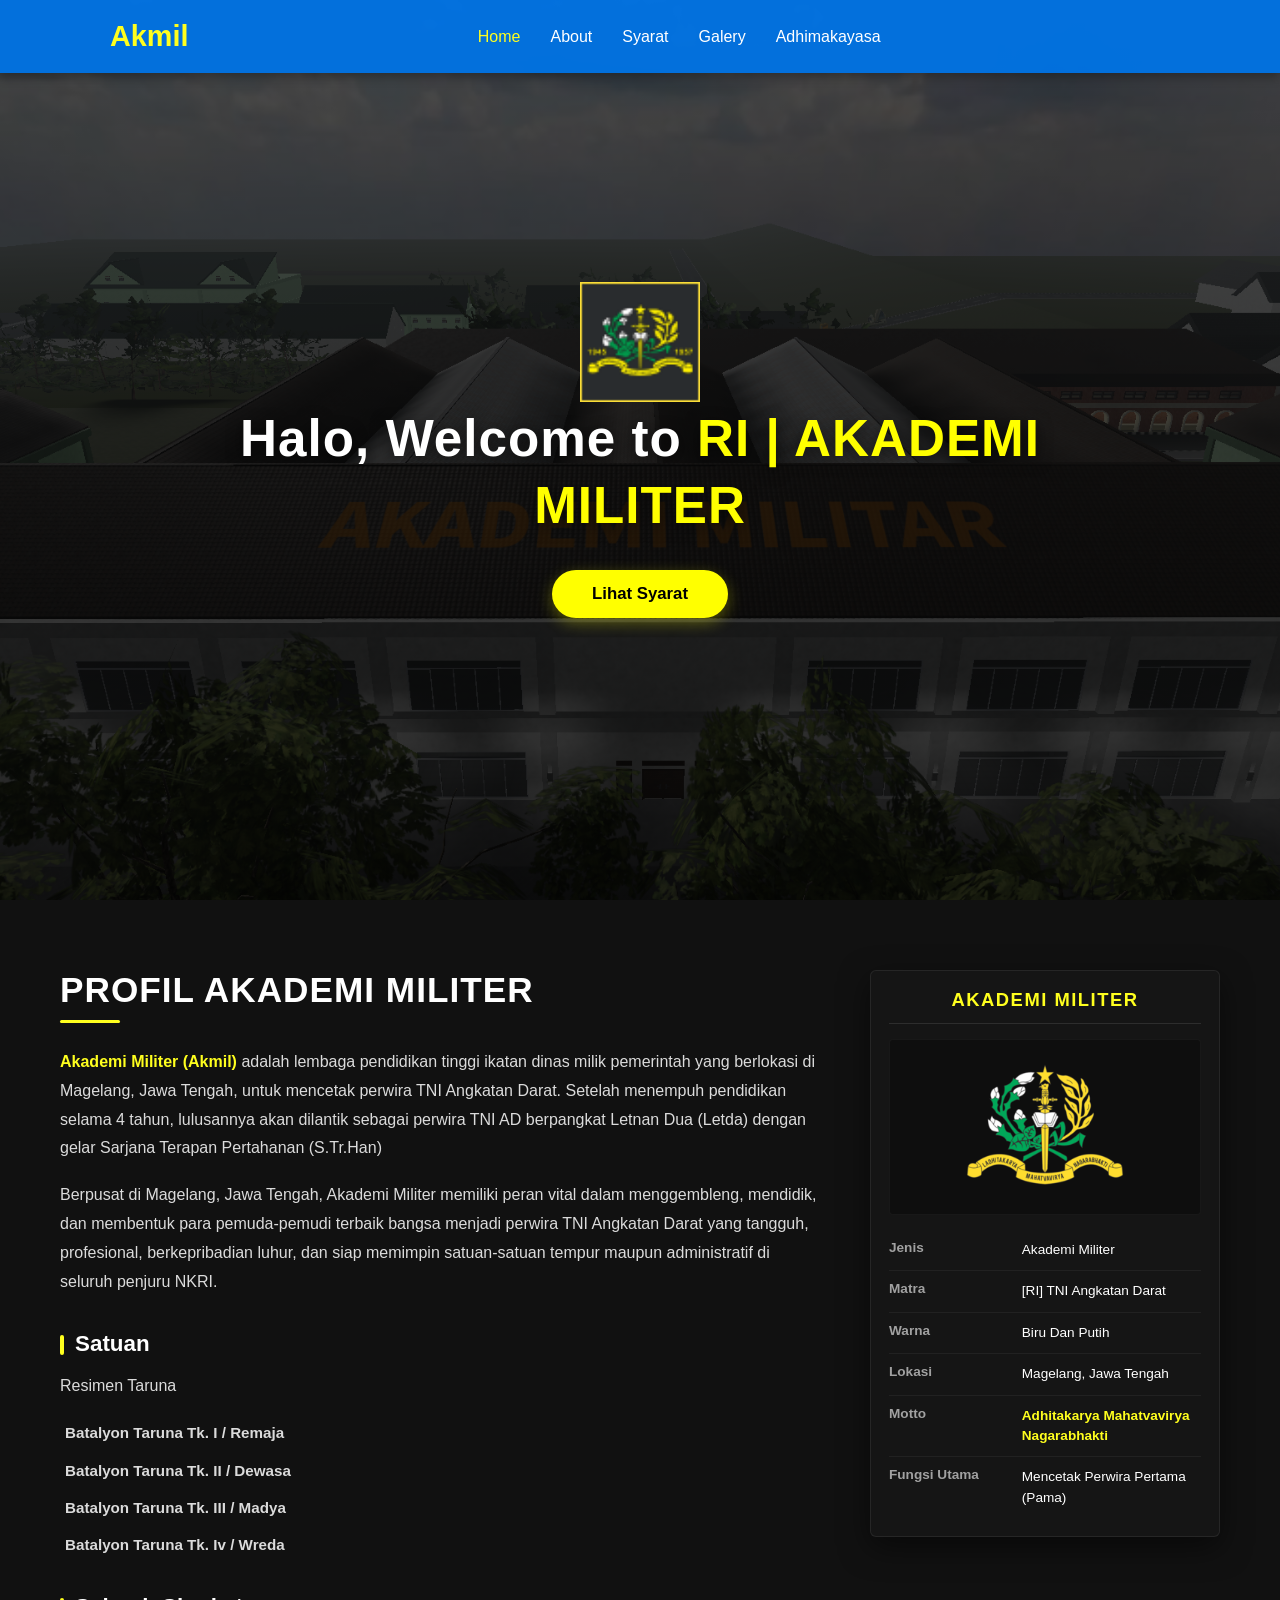
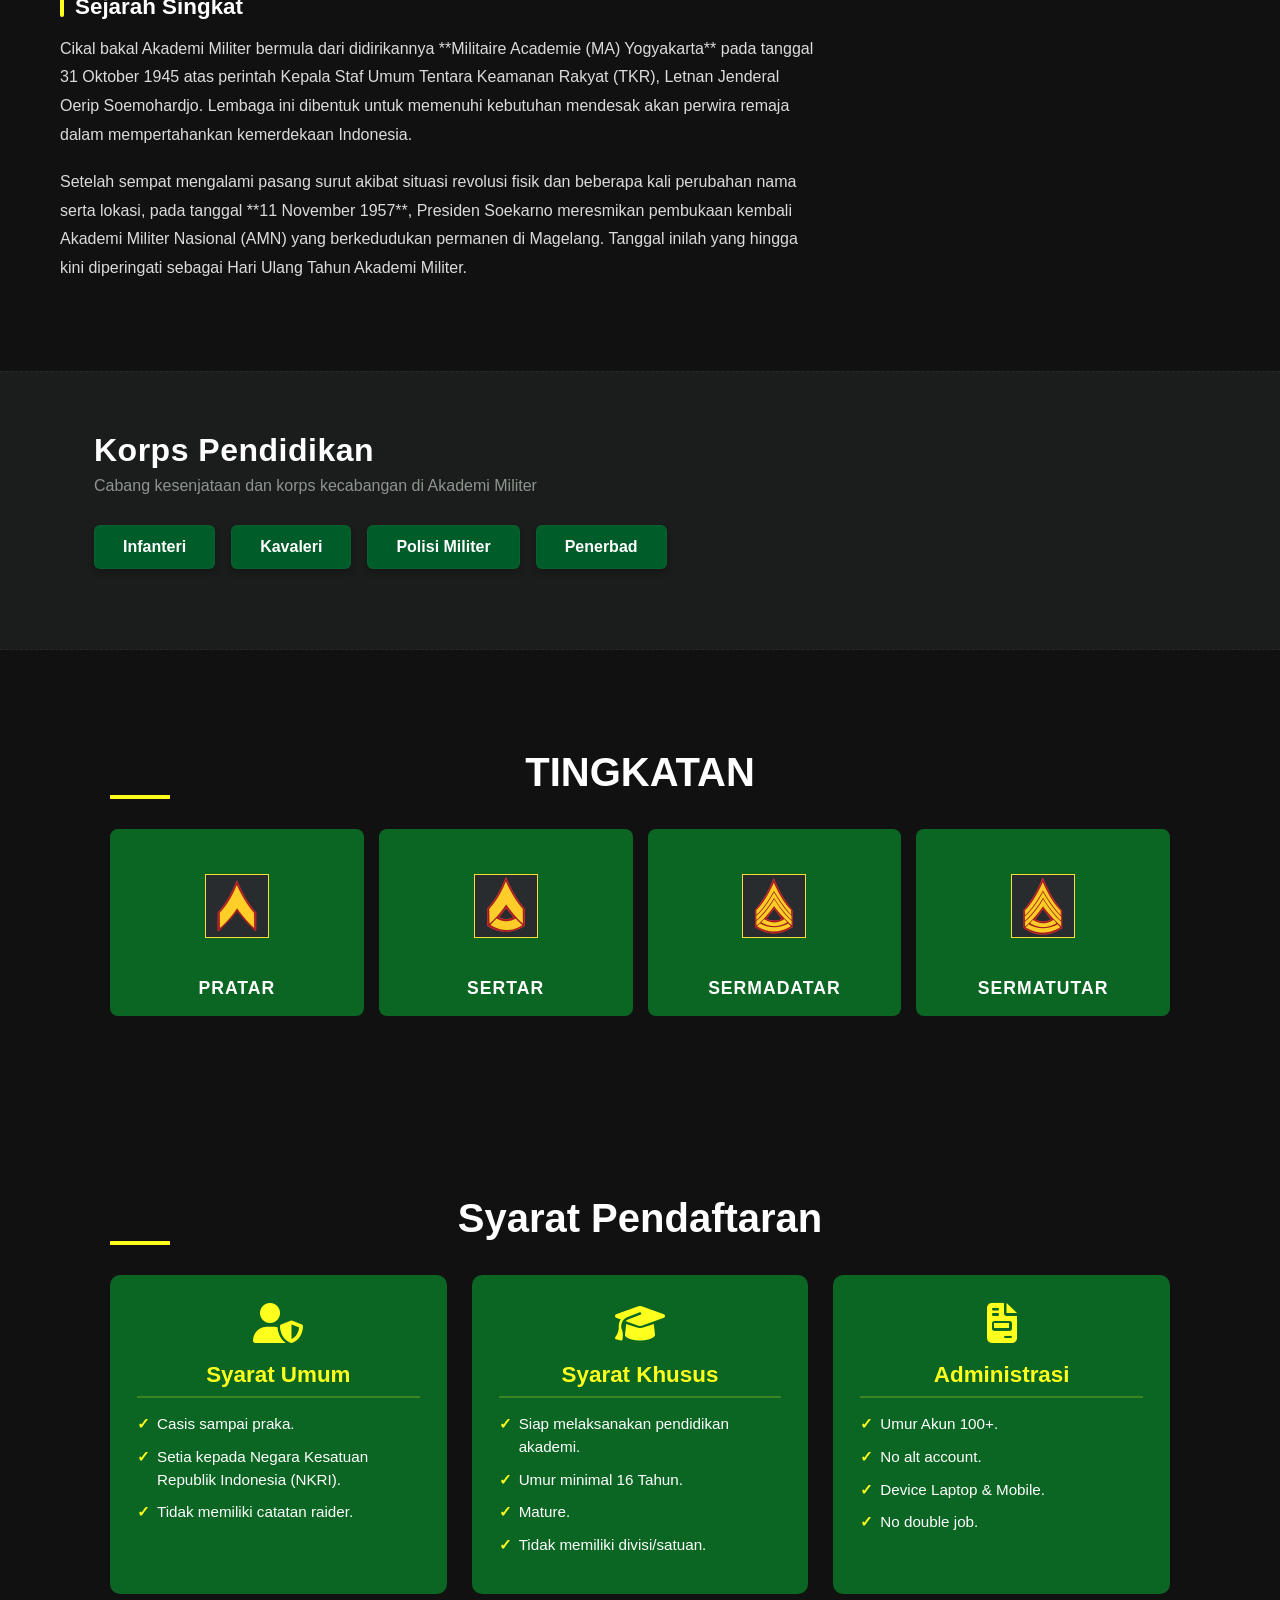
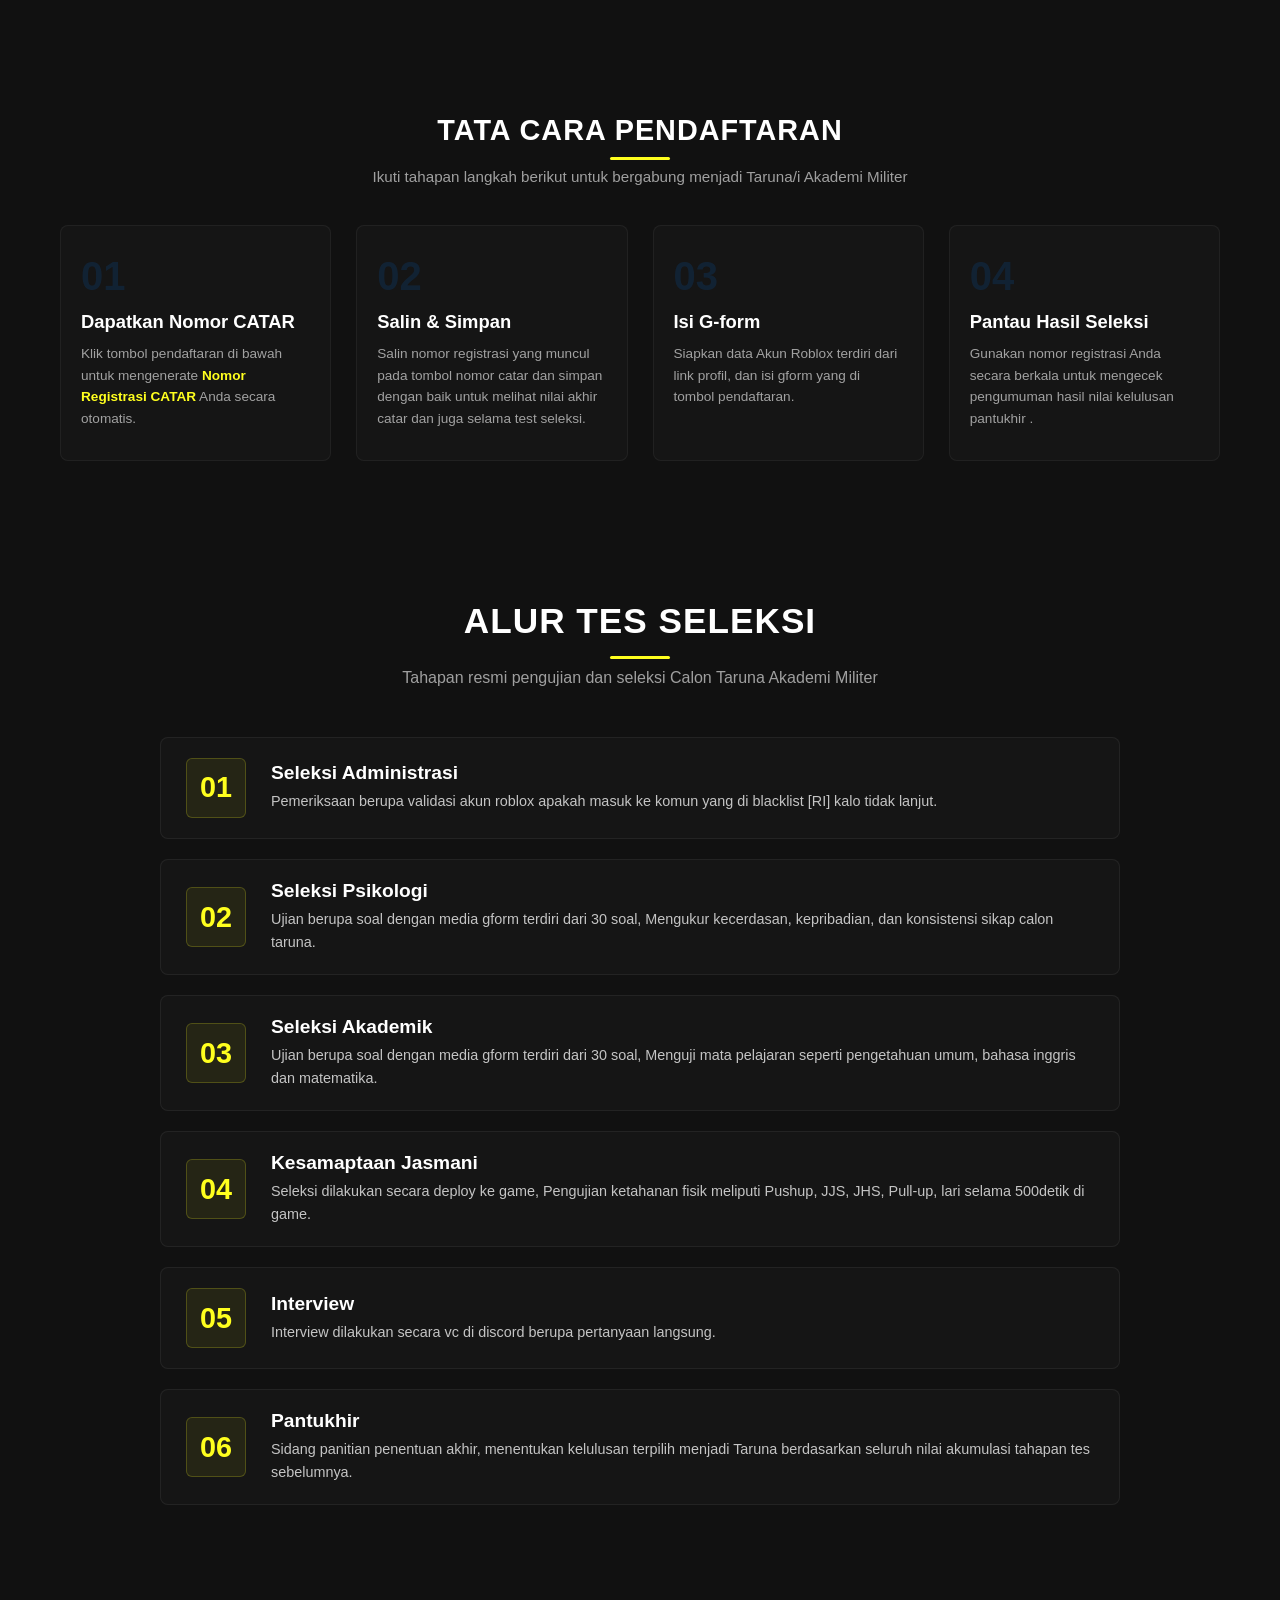
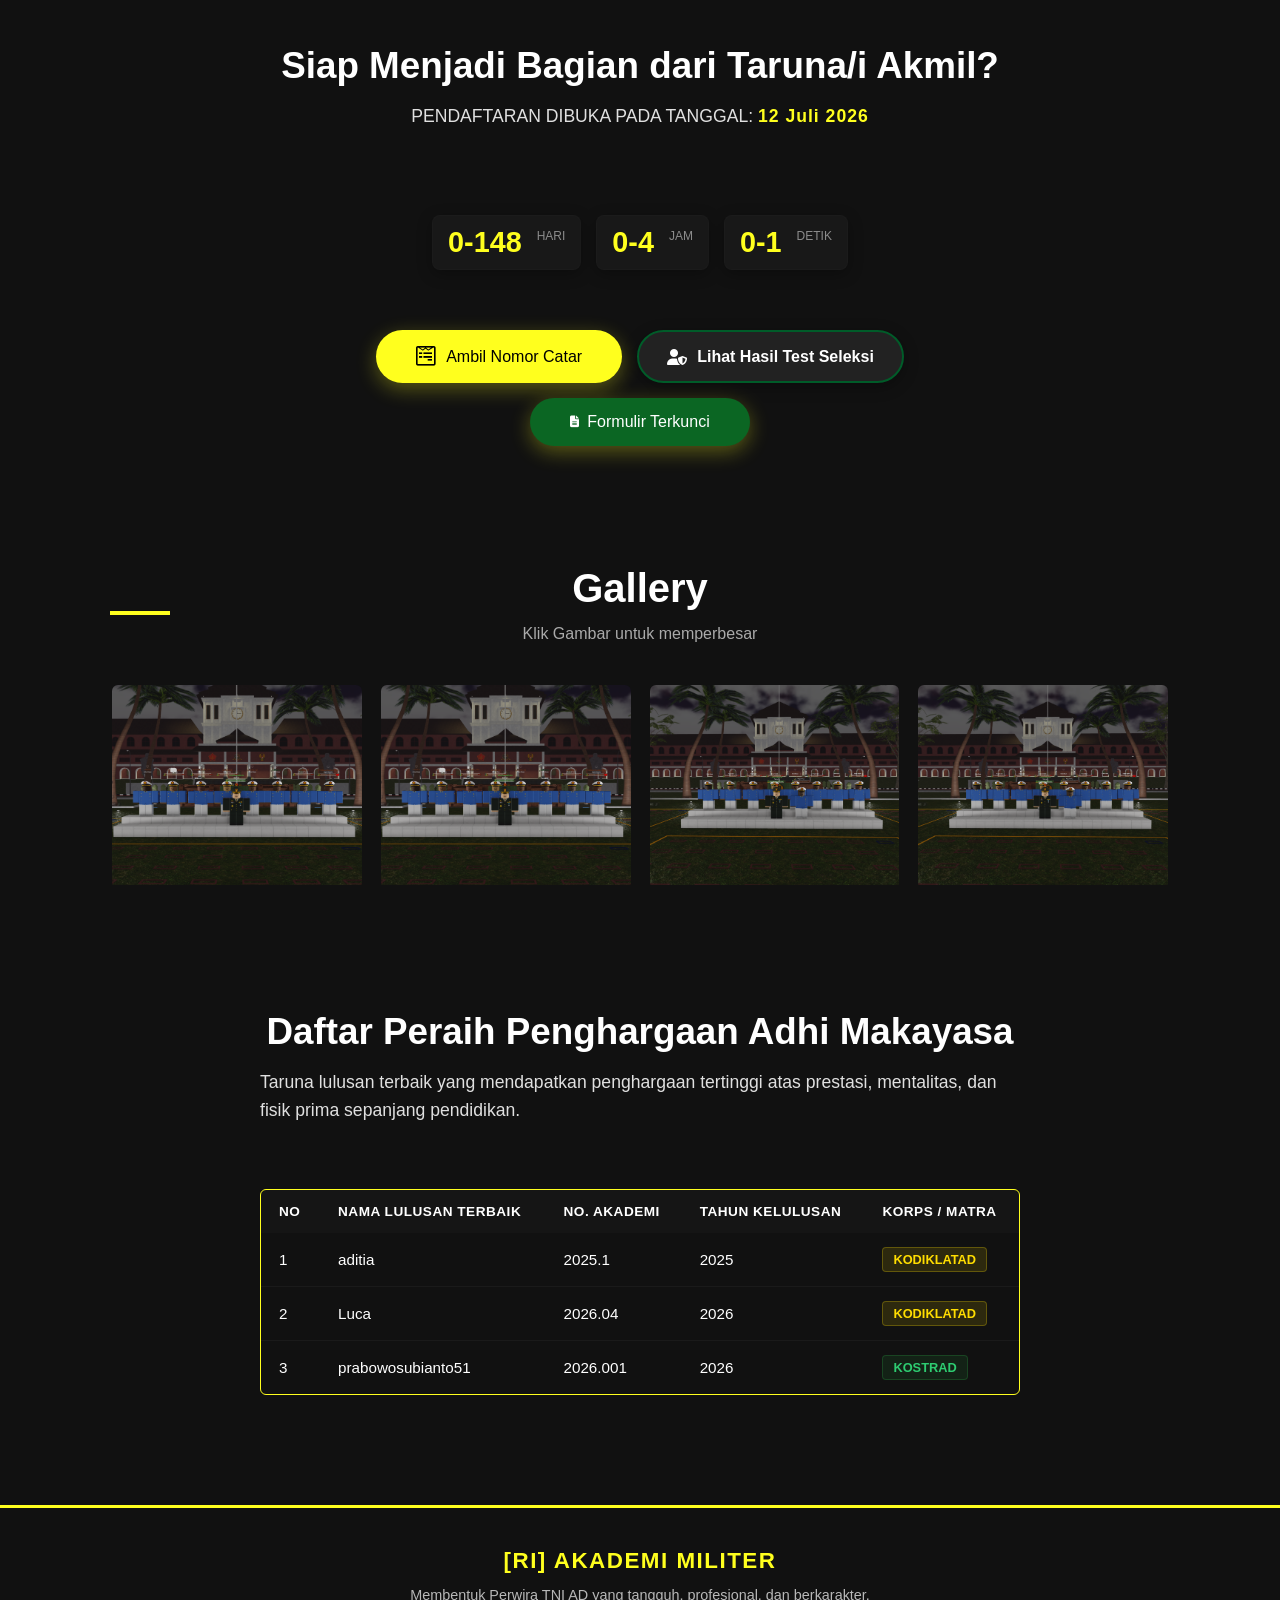
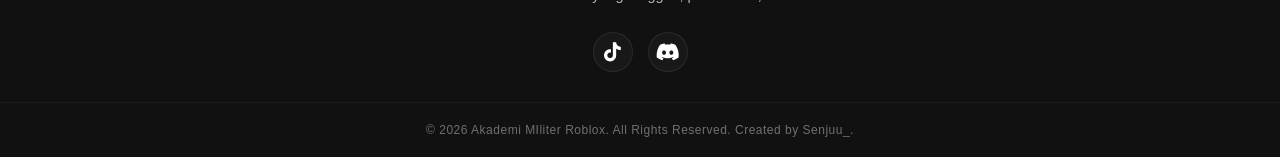
==== commit ce6d1836: "Update 1.5" ====
--- a/index.html
+++ b/index.html
@@ -439,9 +439,25 @@
       <div class="container text-center-cta">
         <h2 class="cta-title">Siap Menjadi Bagian dari Taruna/i Akmil?</h2>
         <p class="cta-subtitle">
-          Jangan lewatkan kesempatanmu. Segera daftarkan diri sekarang juga
-          melalui tautan dibawah ini.
-        </p>
+          PENDAFTARAN DIBUKA PADA TANGGAL:
+          <span class="tgl-buka">12 Juli 2026</span>
+        </p>
+
+        <div class="countdown-container">
+          <div class="countdown-box">
+            <span id="hari">00</span>
+            <p>Hari</p>
+          </div>
+          <div class="countdown-box">
+            <span id="jam">00</span>
+            <p>Jam</p>
+          </div>
+          <div class="countdown-box">
+            <span id="menit">00</span>
+            <p>Detik</p>
+          </div>
+        </div>
+
         <div>
           <a
             href="#formulirModal"
@@ -459,7 +475,7 @@
             target="_blank"
             class="btn-link-gform"
           >
-            <i class="fas fa-file-alt">Isi Formulir</i>
+            <i class="fas fa-file-alt"></i> <span id="text-btn-gform">Formulir Terkunci</span>
           </a>
         </div>
       </div>
--- a/style.css
+++ b/style.css
@@ -1110,7 +1110,7 @@
   display: flex;
   flex-wrap: wrap;
   justify-content: center;
-  gap: 15px; 
+  gap: 15px;
   margin-top: 25px;
 }
 
@@ -1184,7 +1184,7 @@
 }
 
 .profil-sub-title::before {
-  content: '';
+  content: "";
   position: absolute;
   left: 0;
   top: 4px;
@@ -1216,7 +1216,6 @@
   font-size: 0.8rem;
   margin-top: 6px;
 }
-
 
 .profil-main-title {
   font-size: 2.2rem;
@@ -1343,7 +1342,7 @@
 
   .profil-deskripsi {
     width: 100% !important;
-    text-align: center !important; 
+    text-align: center !important;
   }
 
   .profil-main-title::after {
@@ -1364,7 +1363,7 @@
 
   .akmil-list-satuan li {
     justify-content: center !important;
-    text-align:  left !important;
+    text-align: left !important;
   }
 }
 /* ABOUT HAL UTAMA END */
@@ -1393,7 +1392,7 @@
 }
 
 .alur-title::after {
-  content: '';
+  content: "";
   display: block;
   width: 60px;
   height: 3px;
@@ -1479,6 +1478,72 @@
     font-size: 0.85rem;
   }
 }
+/* END ALUR SELESKI */
+
+/* PENGUMUMAN COUNTDOWN */
+.tgl-buka {
+  color: var(--accent-yellow);
+  font-weight: bold;
+  letter-spacing: 1px;
+}
+
+.countdown-container {
+  display: flex;
+  justify-content: center;
+  gap: 15px;
+  margin: 25px 0 35px 0;
+}
+
+.countdown-box {
+  background: rgba(255, 255, 255, 0.03);
+  border: 1px solid rgba(255, 255, 255, 0.01);
+  border-radius: 8px;
+  padding: 10px 15px;
+  min-width: 70px;
+  text-align: center;
+  box-shadow: 0 4px 15px rgba(0, 0, 0, 0.3);
+}
+
+.countdown-box span {
+  display: block;
+  font-size: 1.8rem;
+  font-weight: 800;
+  color: var(--accent-yellow);
+}
+
+.countdown-box p {
+  margin: 3px 0 0 0;
+  font-size: 0.75rem;
+  color: rgba(255, 255, 255, 0.5);
+  text-transform: uppercase;
+}
+
+.disable-btn {
+  background-color: #333333 !important;
+  color: rgba(255, 255, 255, 0.03) !important;
+  border: 1px solid rgba(255, 255, 255, 0.05);
+  cursor: not-allowed !important;
+  pointer-events: none;
+  box-shadow: none !important;
+}
+
+/* RESPONSIVE KUNCI COUNTDOWN */
+@media (max-width: 480px) {
+  .countdown-container {
+    gap: 8px;
+  }
+  .countdown-box {
+    min-width: 55px;
+    padding: 8px 10px;
+  }
+  .countdown-box span {
+    font-size: 1.4rem;
+  }
+}
+/* END COUNDOWN */
+
+
+
 
 
 /* RESPONSIVE*/
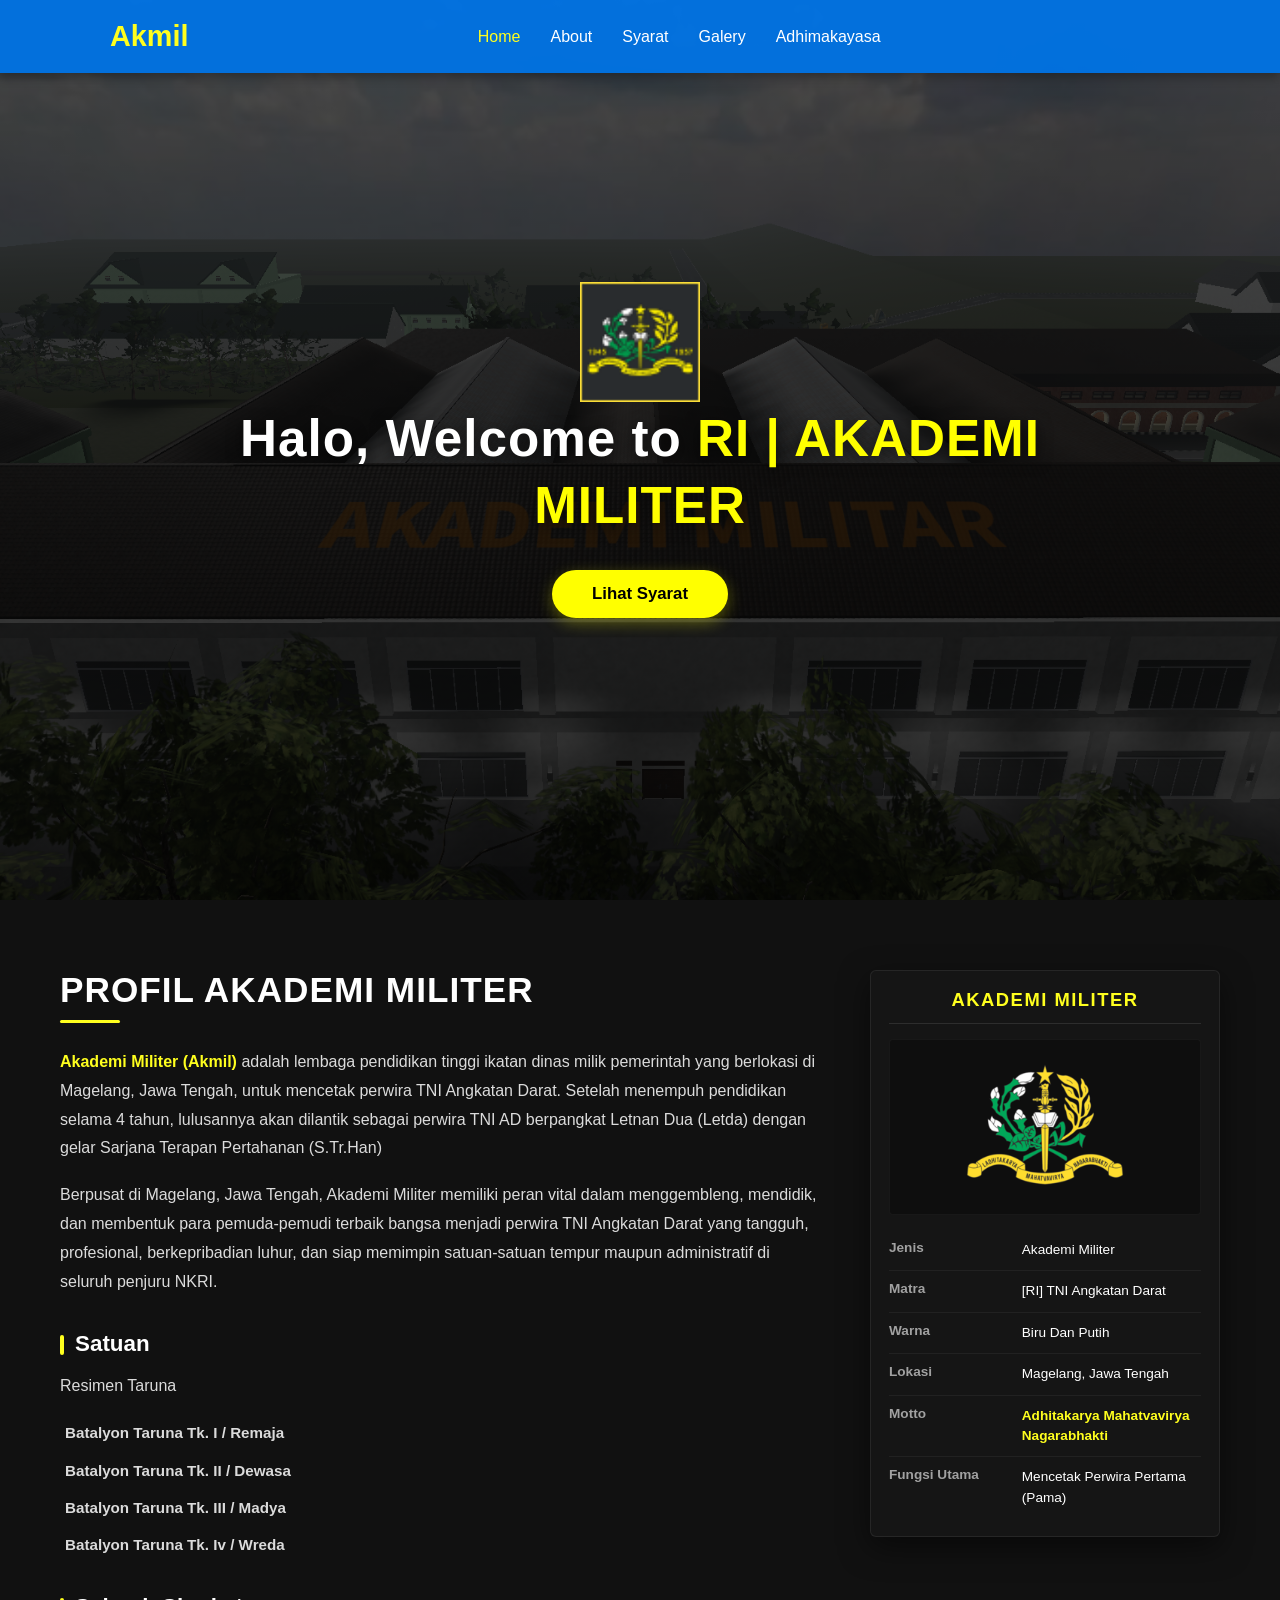
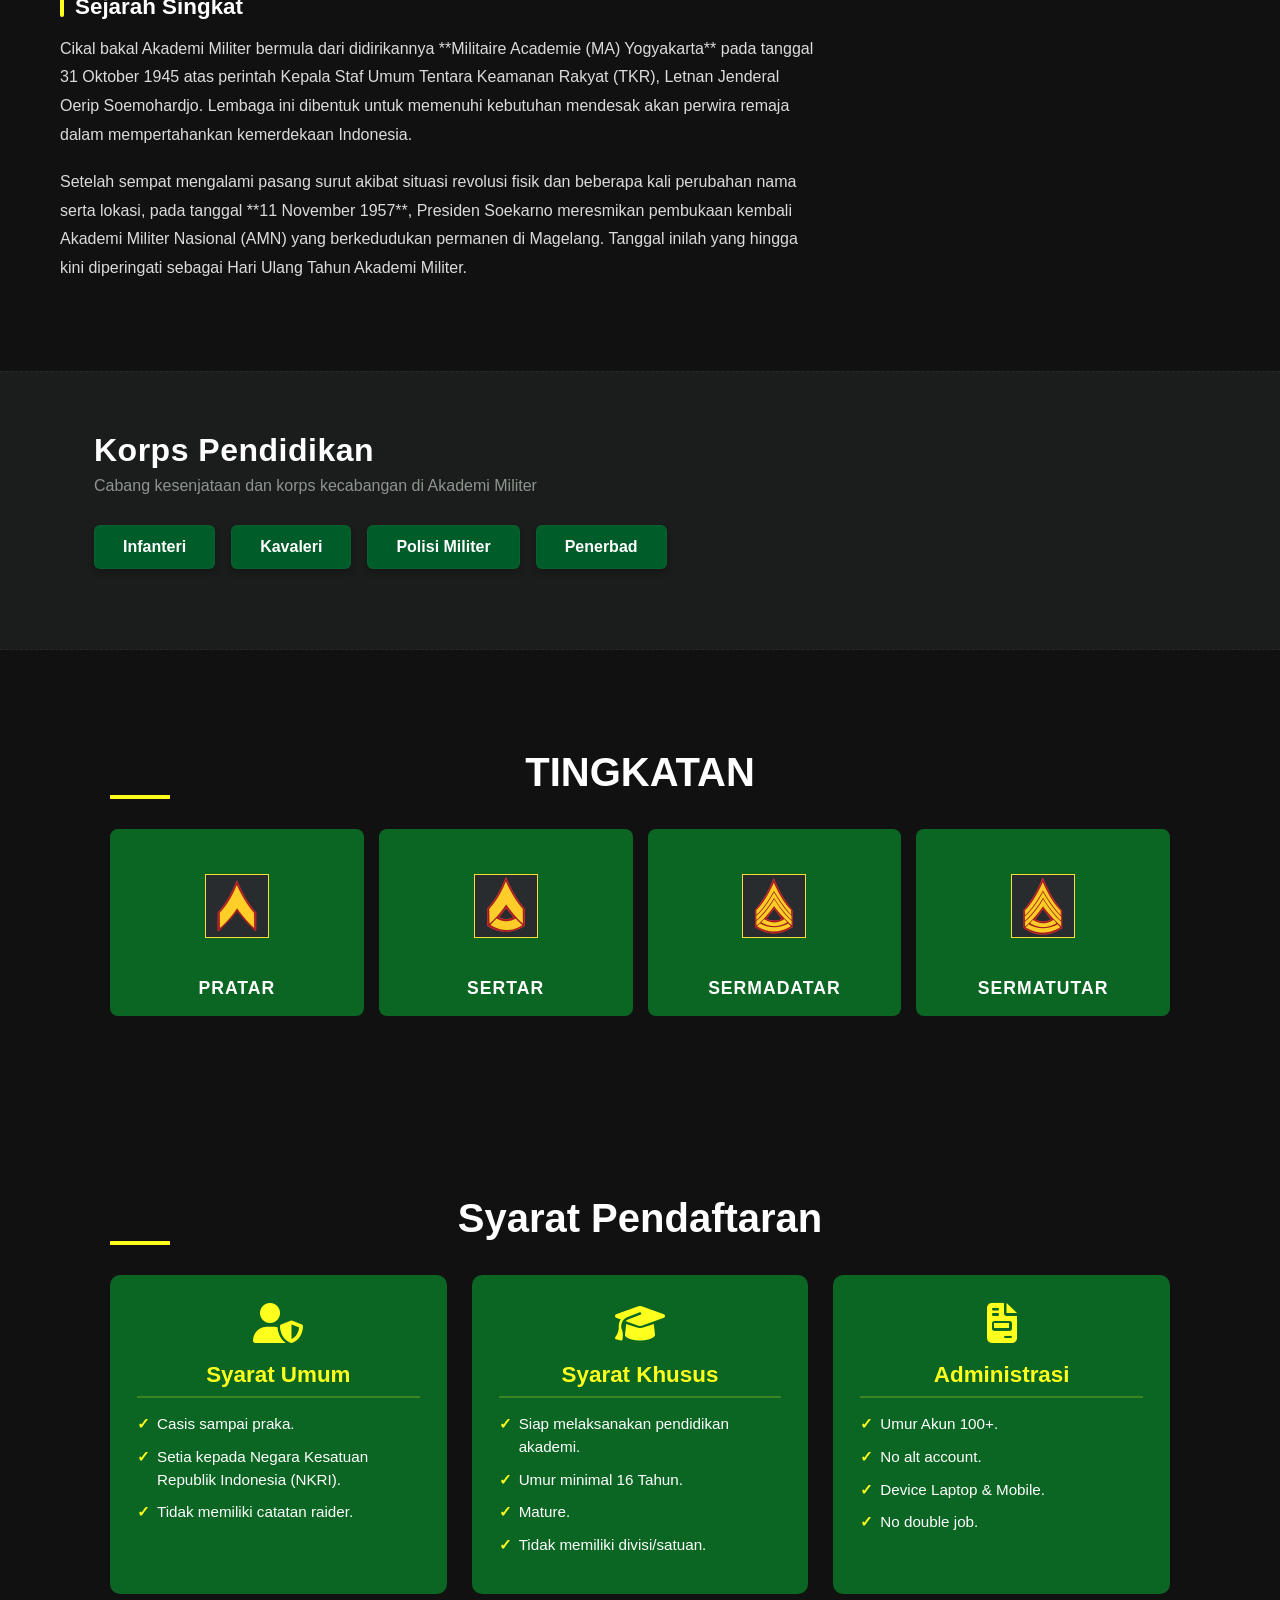
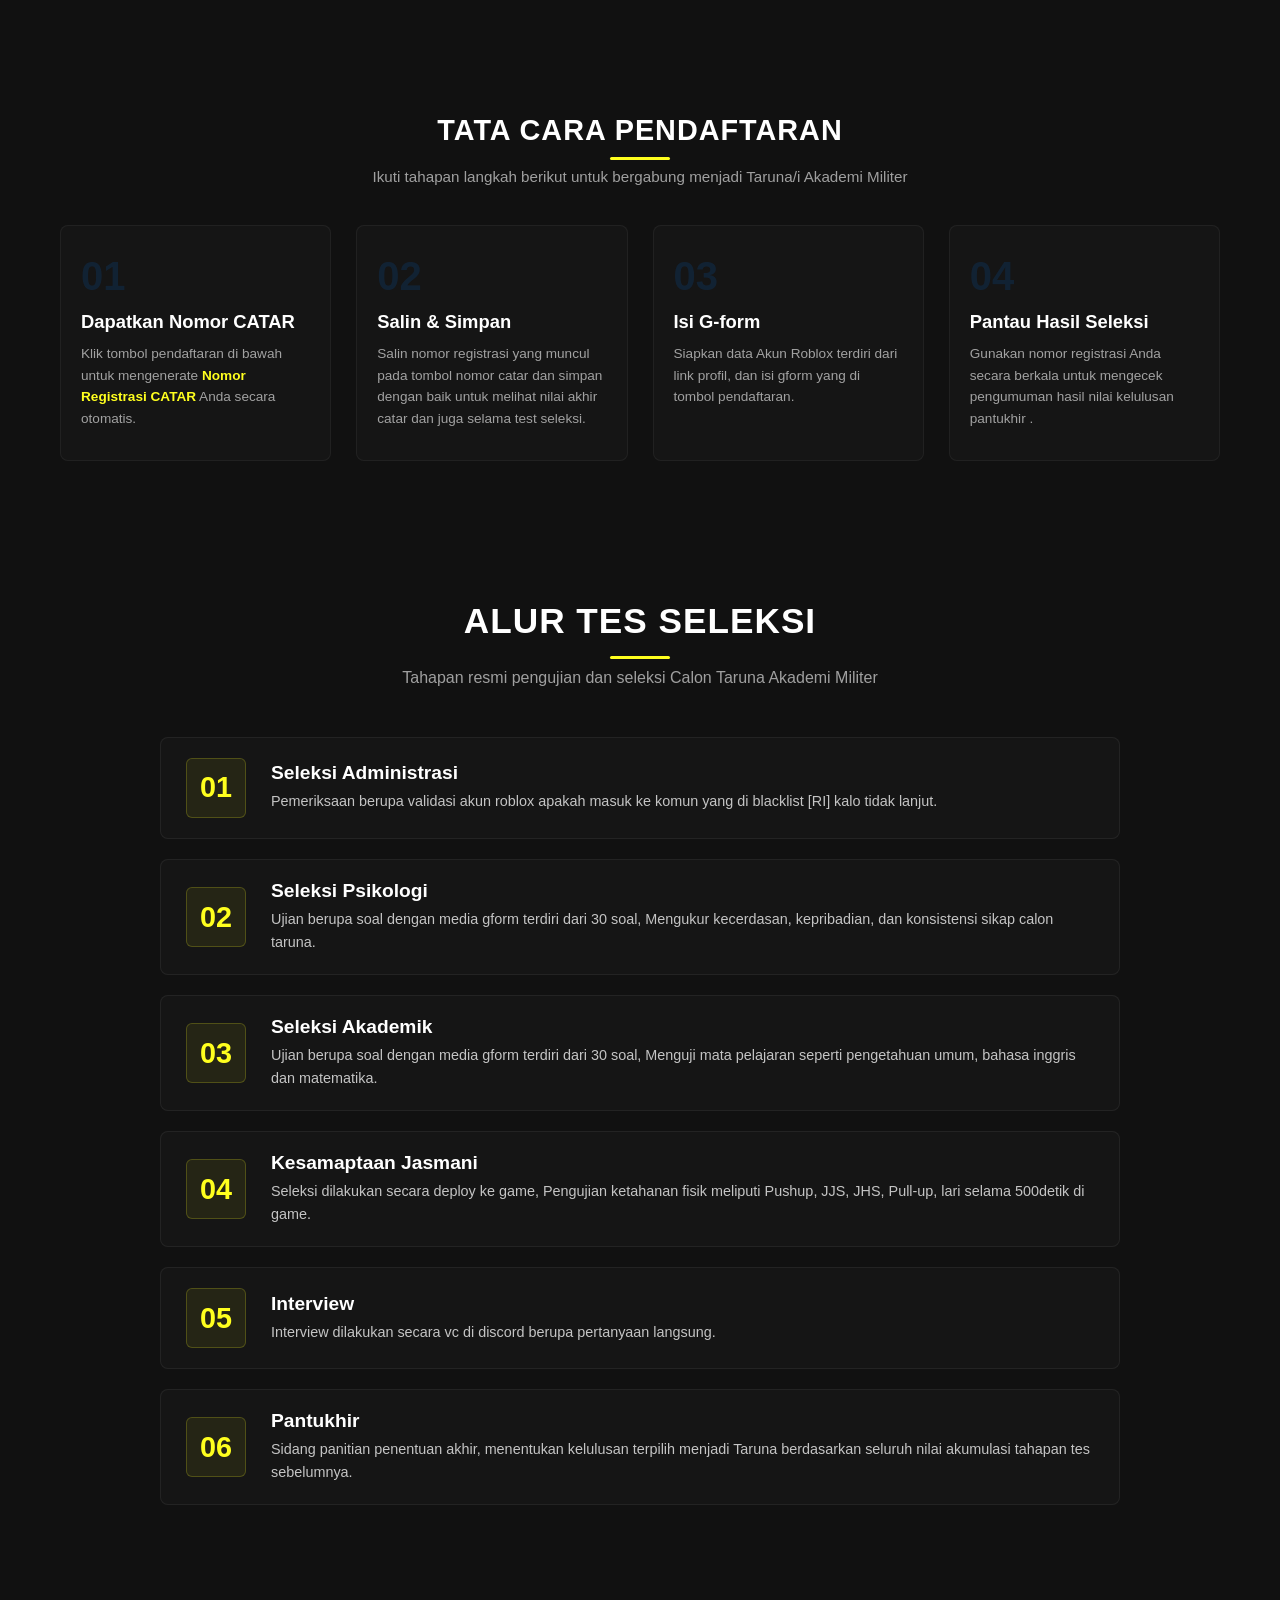
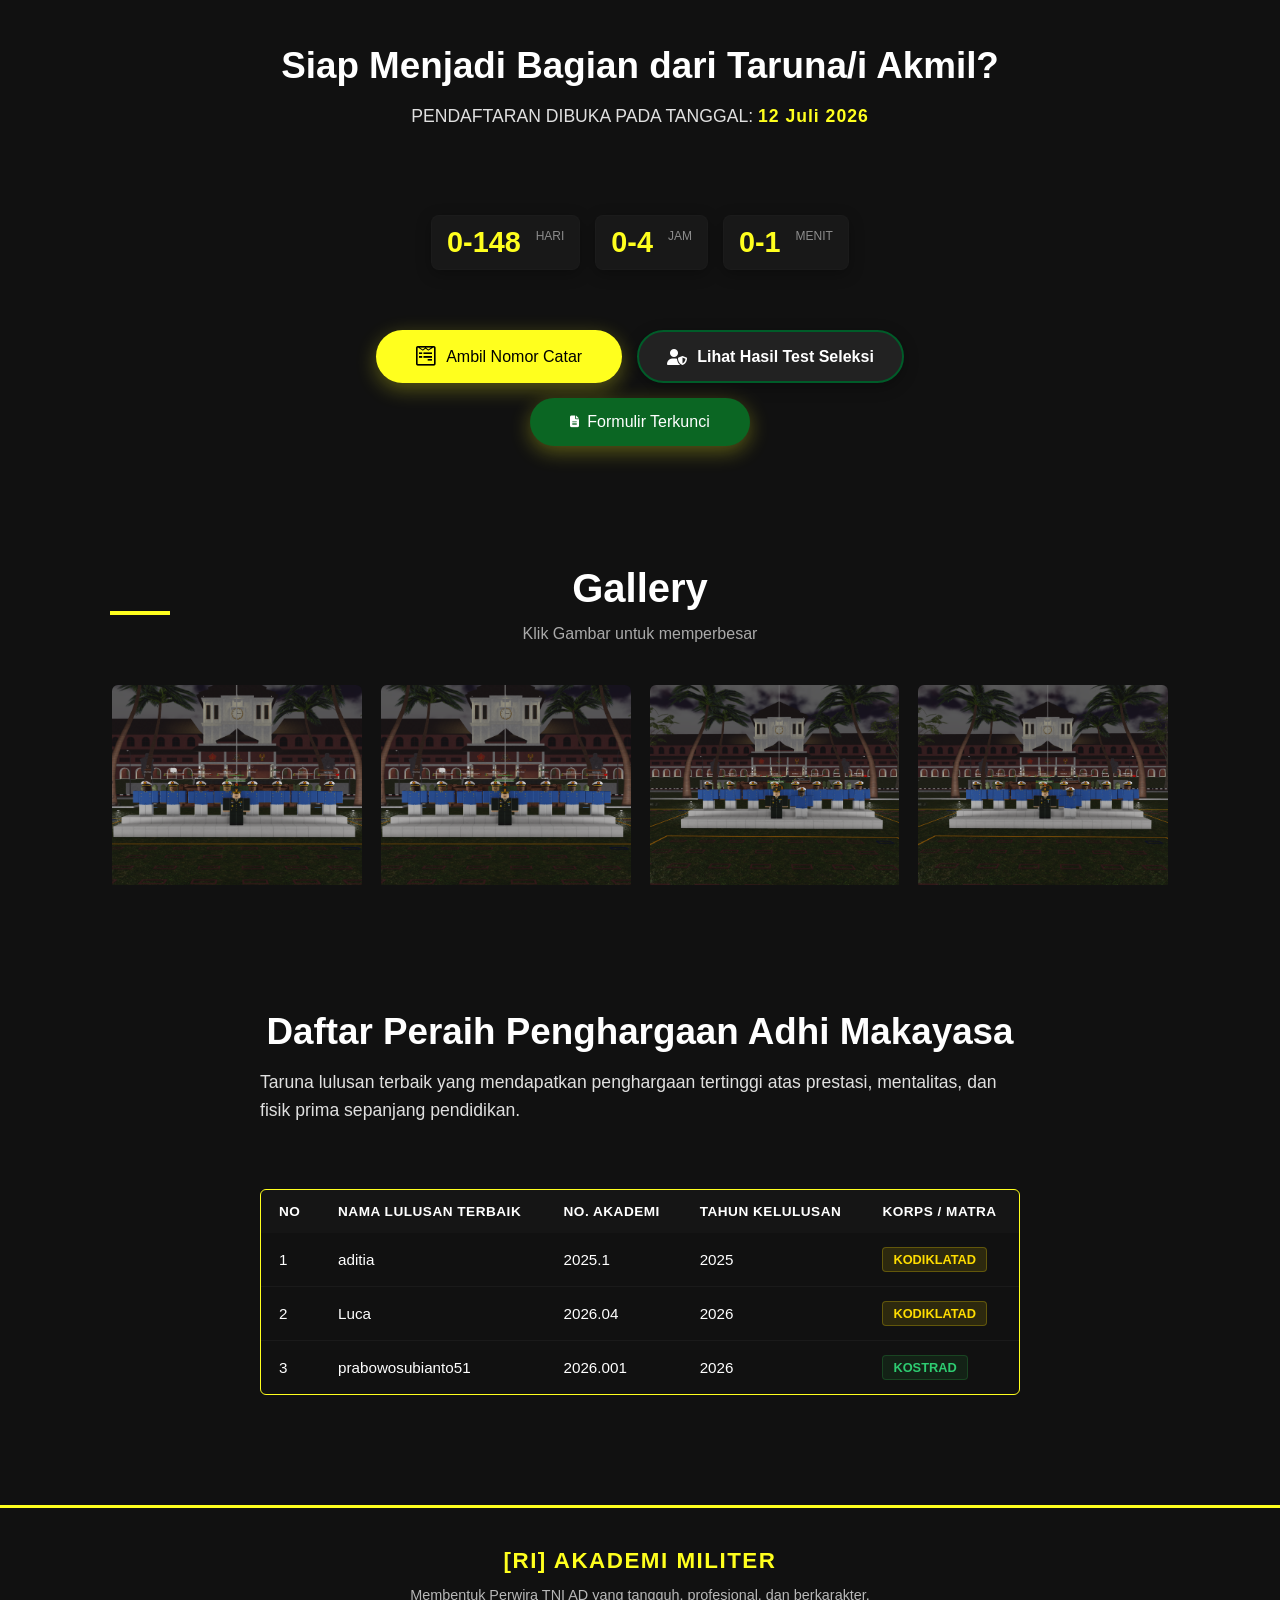
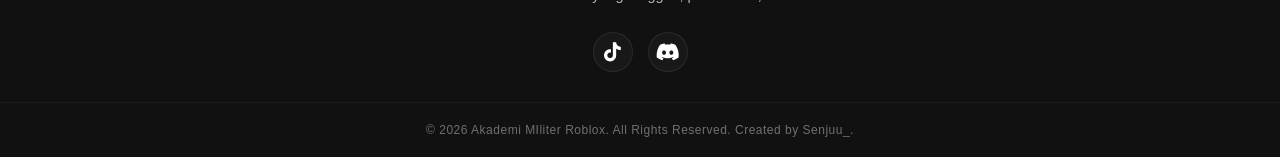
==== commit 1ca63bf8: "Update kecil" ====
--- a/index.html
+++ b/index.html
@@ -454,7 +454,7 @@
           </div>
           <div class="countdown-box">
             <span id="menit">00</span>
-            <p>Detik</p>
+            <p>Menit</p>
           </div>
         </div>
 
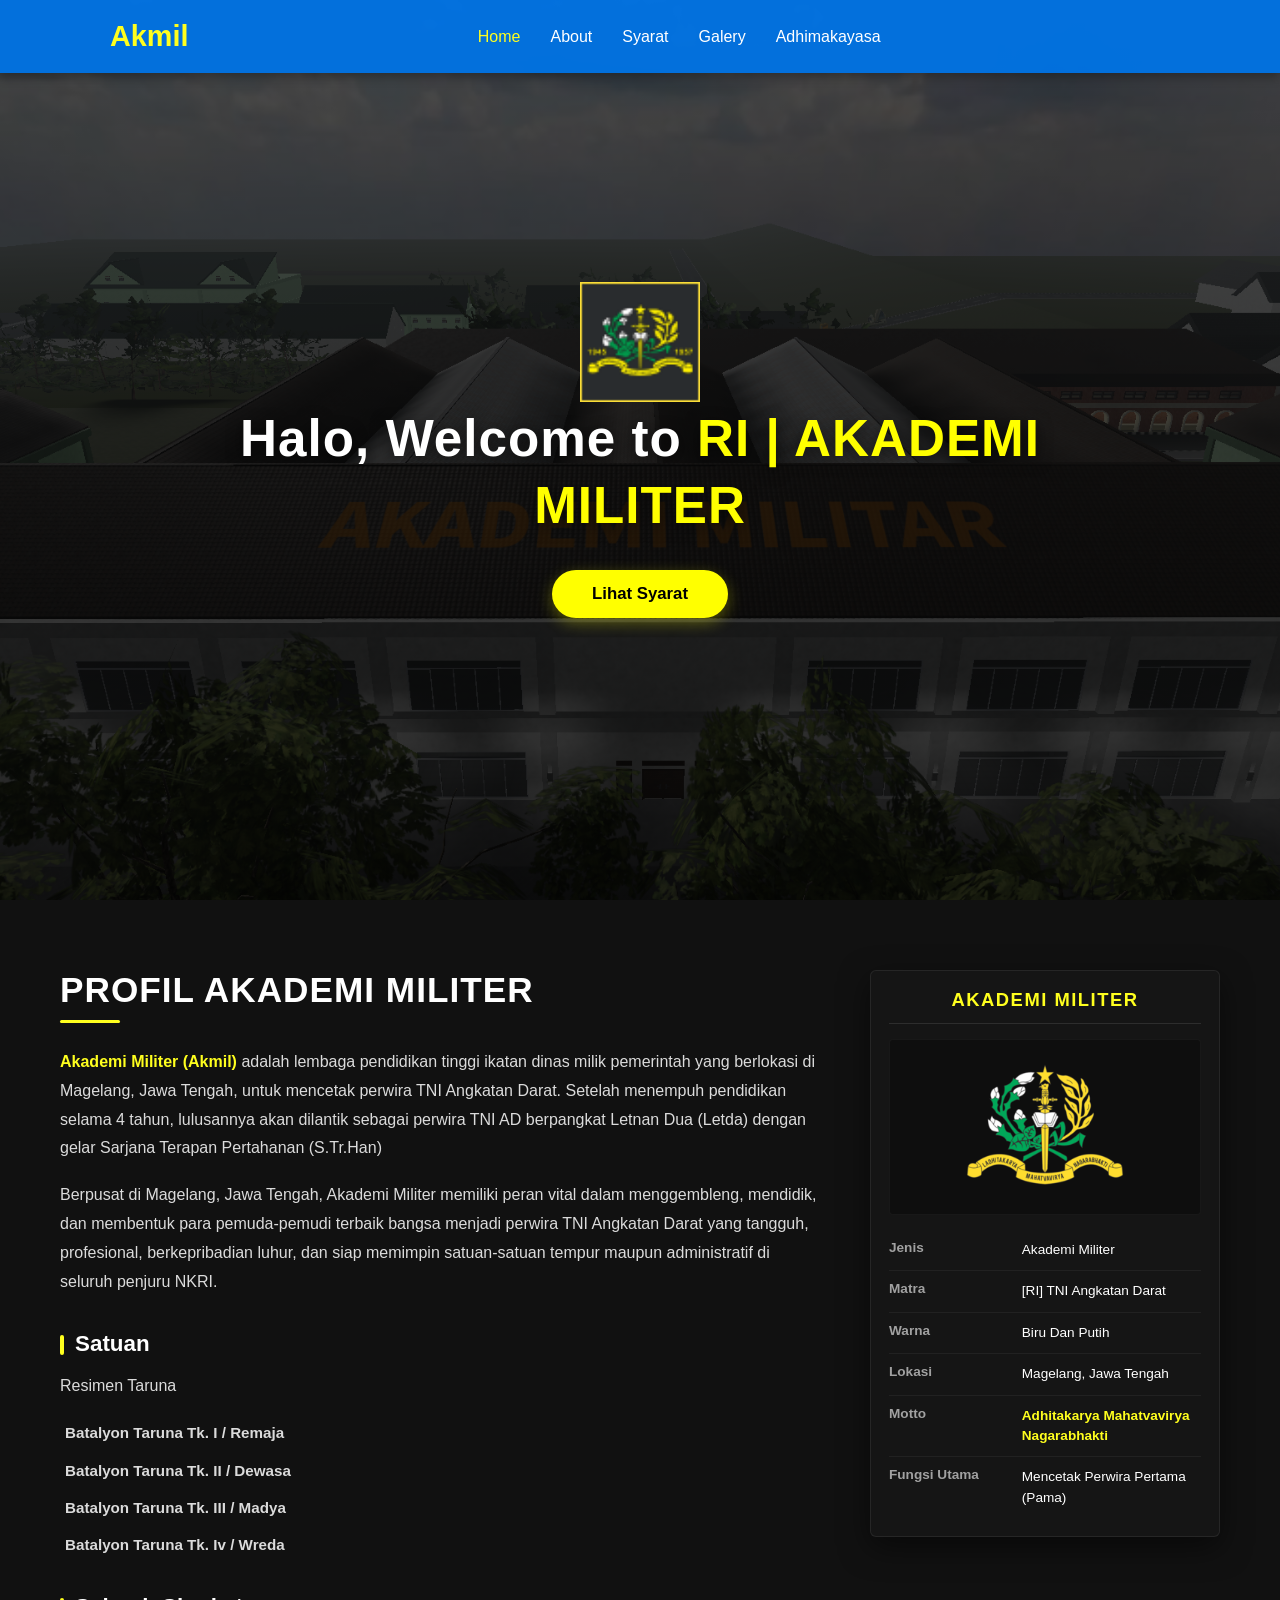
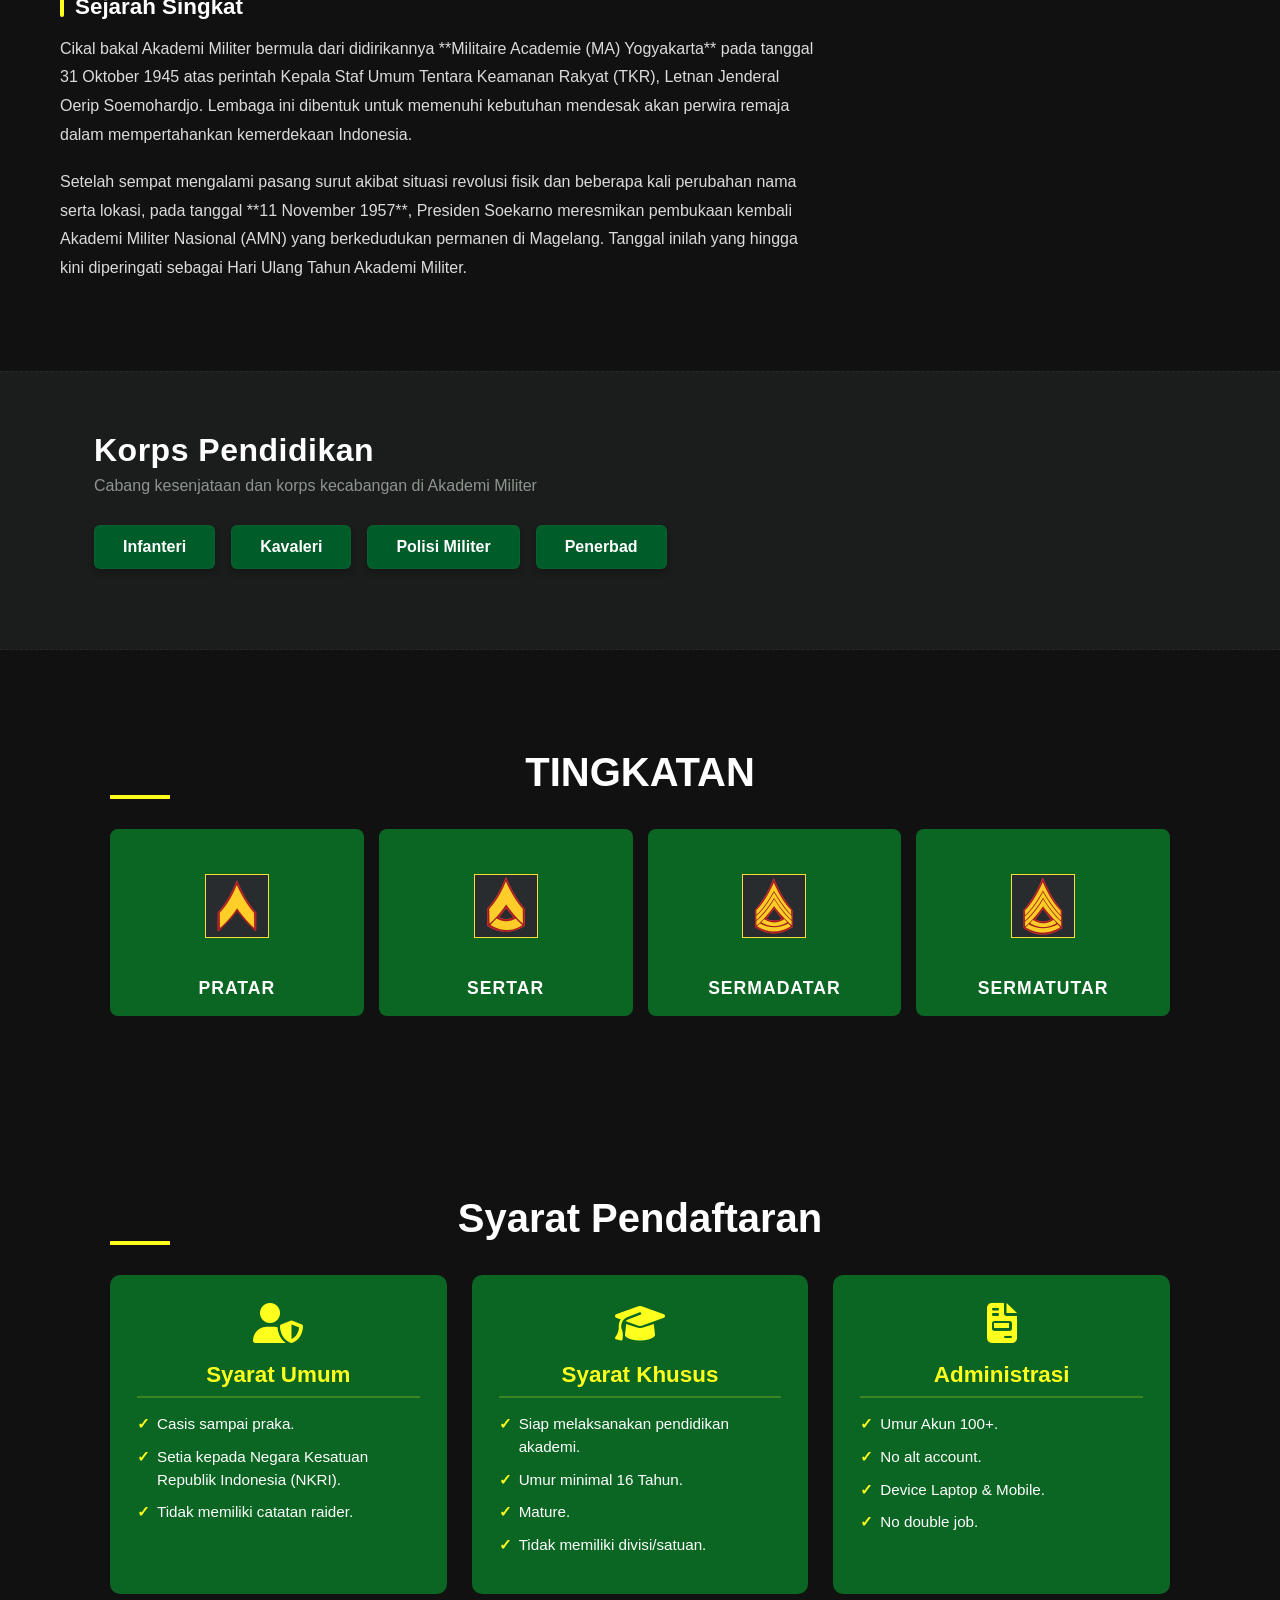
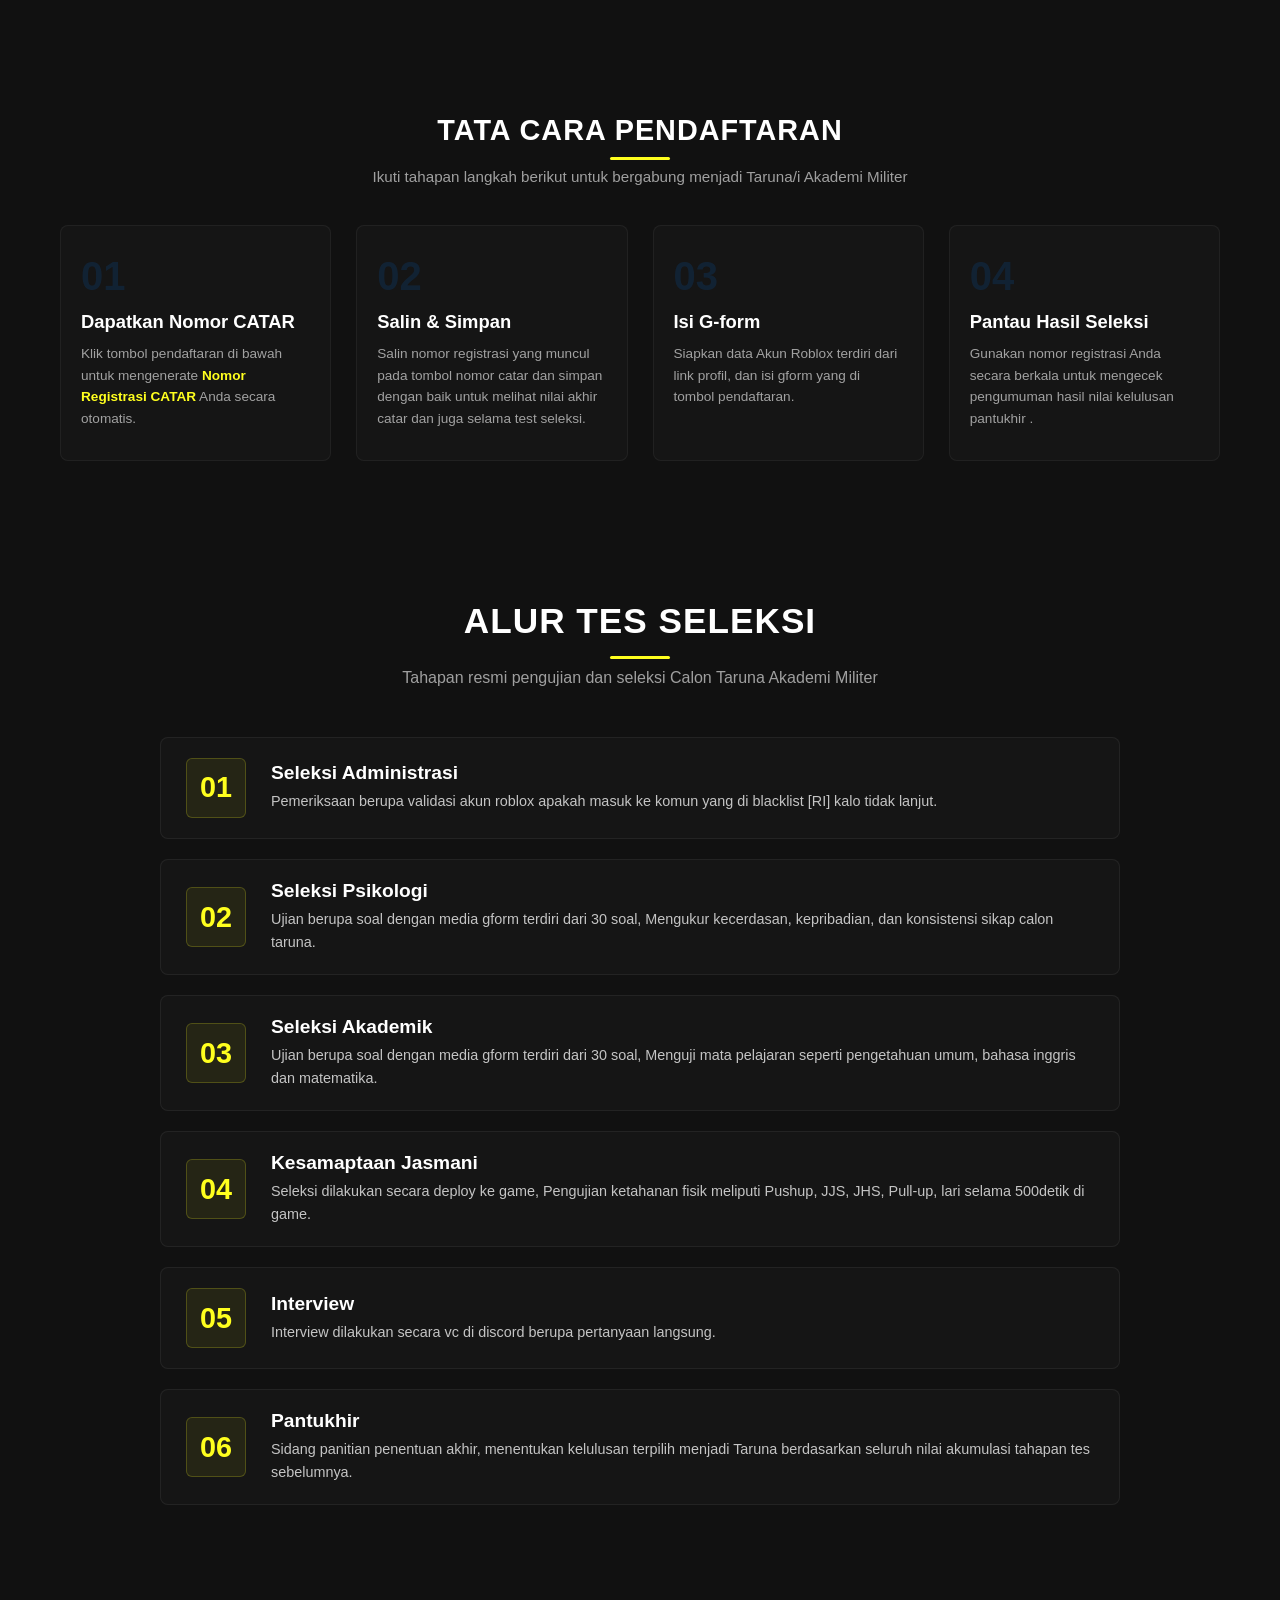
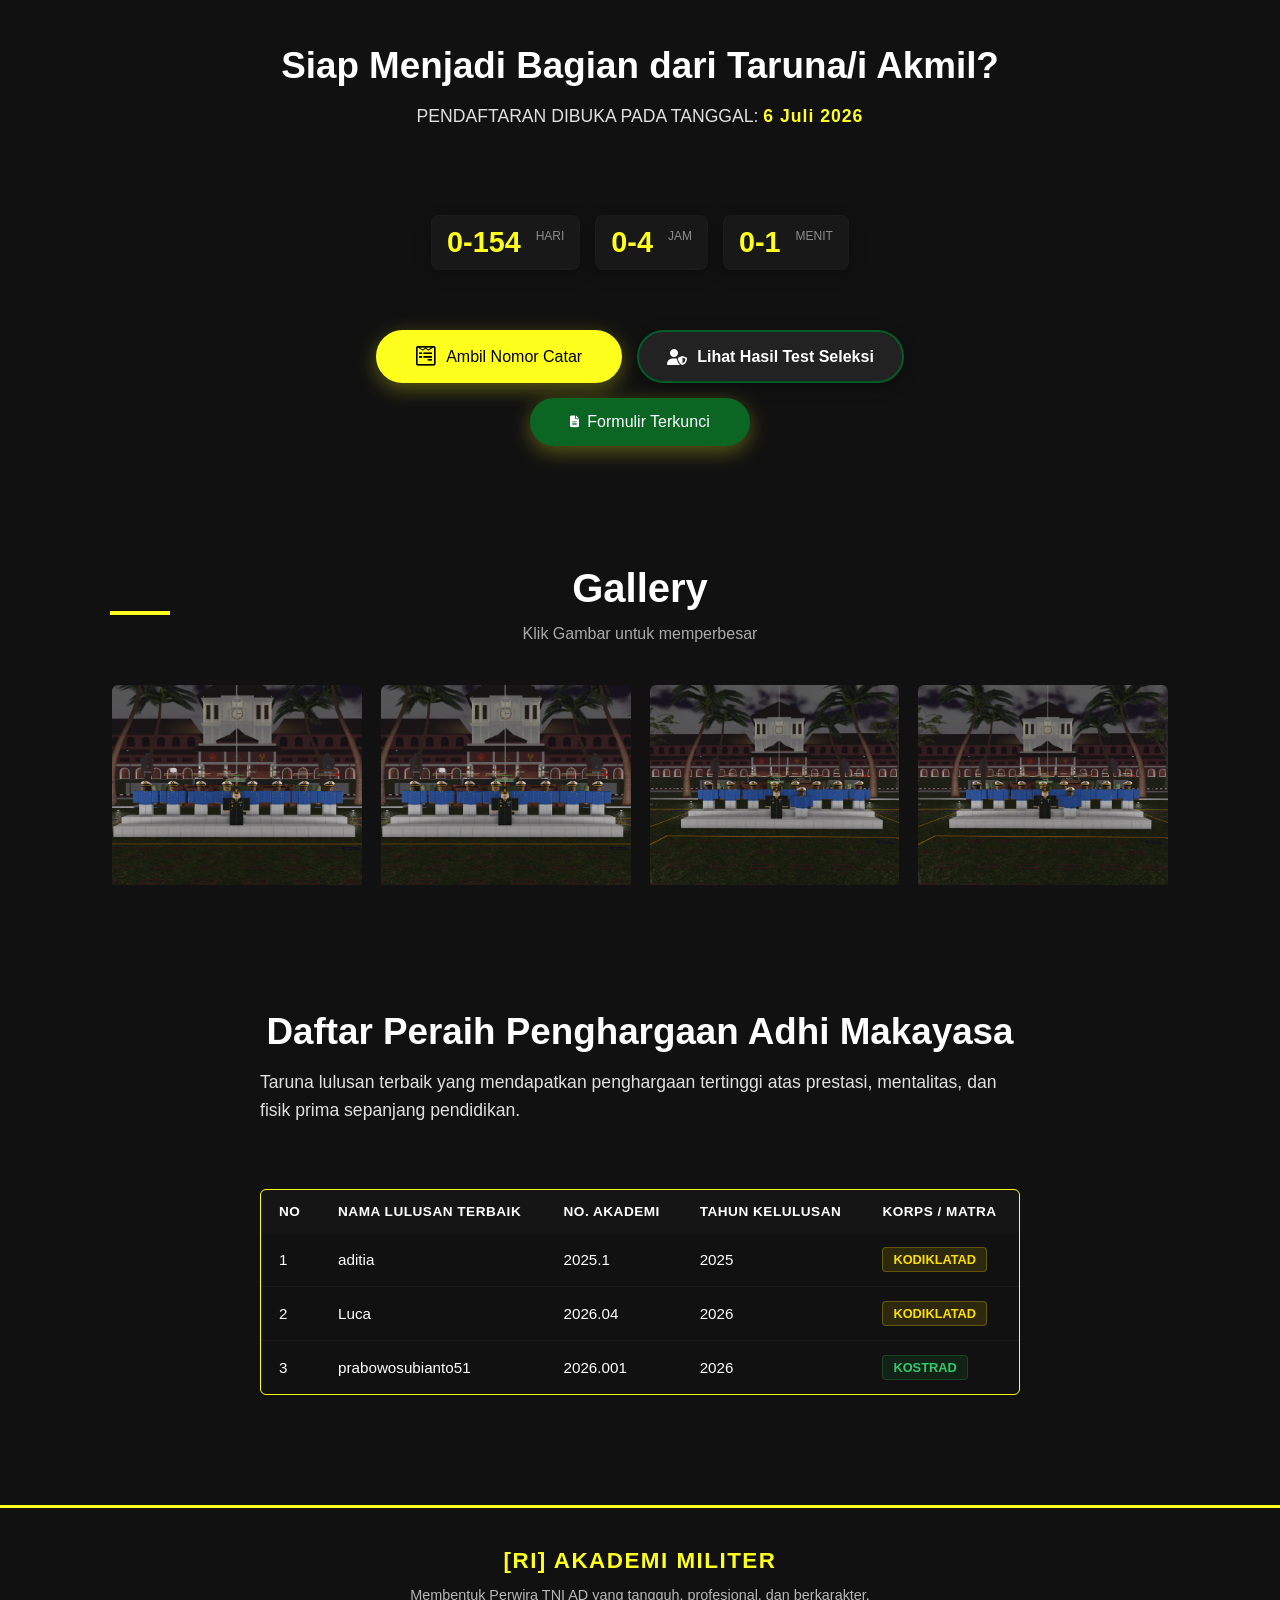
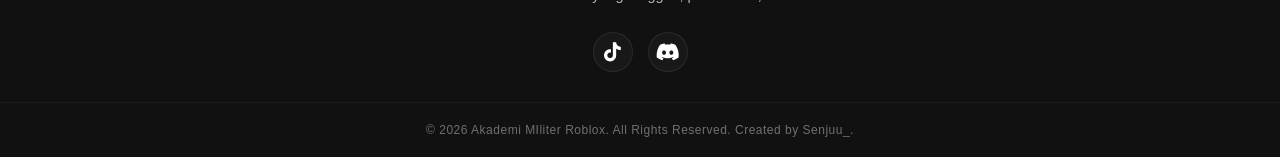
==== commit 980354ec: "Update  Tanggal" ====
--- a/index.html
+++ b/index.html
@@ -440,7 +440,7 @@
         <h2 class="cta-title">Siap Menjadi Bagian dari Taruna/i Akmil?</h2>
         <p class="cta-subtitle">
           PENDAFTARAN DIBUKA PADA TANGGAL:
-          <span class="tgl-buka">12 Juli 2026</span>
+          <span class="tgl-buka">6 Juli 2026</span>
         </p>
 
         <div class="countdown-container">
